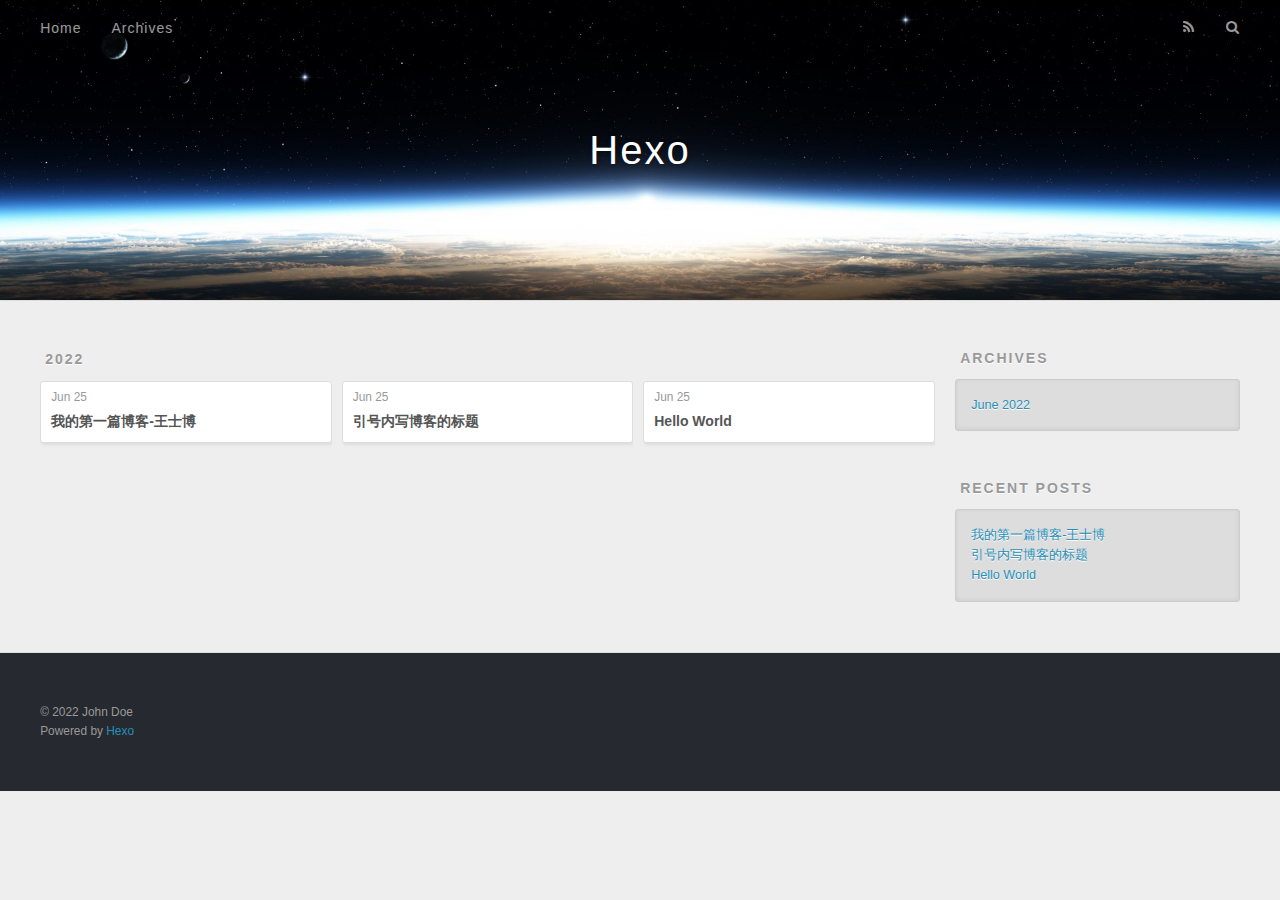
==== archives/index.html @ 35ec719d "Site updated: 2022-06-25 17:04:46" ====
<!DOCTYPE html>
<html>
<head>
  <meta charset="utf-8">
  

  
  <title>Archives | Hexo</title>
  <meta name="viewport" content="width=device-width, initial-scale=1, maximum-scale=1">
  <meta property="og:type" content="website">
<meta property="og:title" content="Hexo">
<meta property="og:url" content="http://example.com/archives/index.html">
<meta property="og:site_name" content="Hexo">
<meta property="og:locale" content="en_US">
<meta property="article:author" content="John Doe">
<meta name="twitter:card" content="summary">
  
    <link rel="alternate" href="/atom.xml" title="Hexo" type="application/atom+xml">
  
  
    <link rel="icon" href="/favicon.png">
  
  
    <link href="//fonts.googleapis.com/css?family=Source+Code+Pro" rel="stylesheet" type="text/css">
  
  
<link rel="stylesheet" href="/css/style.css">

<meta name="generator" content="Hexo 5.4.2"></head>

<body>
  <div id="container">
    <div id="wrap">
      <header id="header">
  <div id="banner"></div>
  <div id="header-outer" class="outer">
    <div id="header-title" class="inner">
      <h1 id="logo-wrap">
        <a href="/" id="logo">Hexo</a>
      </h1>
      
    </div>
    <div id="header-inner" class="inner">
      <nav id="main-nav">
        <a id="main-nav-toggle" class="nav-icon"></a>
        
          <a class="main-nav-link" href="/">Home</a>
        
          <a class="main-nav-link" href="/archives">Archives</a>
        
      </nav>
      <nav id="sub-nav">
        
          <a id="nav-rss-link" class="nav-icon" href="/atom.xml" title="RSS Feed"></a>
        
        <a id="nav-search-btn" class="nav-icon" title="Search"></a>
      </nav>
      <div id="search-form-wrap">
        <form action="//google.com/search" method="get" accept-charset="UTF-8" class="search-form"><input type="search" name="q" class="search-form-input" placeholder="Search"><button type="submit" class="search-form-submit">&#xF002;</button><input type="hidden" name="sitesearch" value="http://example.com"></form>
      </div>
    </div>
  </div>
</header>
      <div class="outer">
        <section id="main">
  
  
    
    
      
      
      <section class="archives-wrap">
        <div class="archive-year-wrap">
          <a href="/archives/2022" class="archive-year">2022</a>
        </div>
        <div class="archives">
    
    <article class="archive-article archive-type-post">
  <div class="archive-article-inner">
    <header class="archive-article-header">
      <a href="/2022/06/25/%E6%88%91%E7%9A%84%E7%AC%AC%E4%B8%80%E7%AF%87%E5%8D%9A%E5%AE%A2-%E7%8E%8B%E5%A3%AB%E5%8D%9A/" class="archive-article-date">
  <time datetime="2022-06-25T08:16:21.000Z" itemprop="datePublished">Jun 25</time>
</a>
      
  
    <h1 itemprop="name">
      <a class="archive-article-title" href="/2022/06/25/%E6%88%91%E7%9A%84%E7%AC%AC%E4%B8%80%E7%AF%87%E5%8D%9A%E5%AE%A2-%E7%8E%8B%E5%A3%AB%E5%8D%9A/">我的第一篇博客-王士博</a>
    </h1>
  

    </header>
  </div>
</article>
  
    
    
    <article class="archive-article archive-type-我的第一篇博客">
  <div class="archive-article-inner">
    <header class="archive-article-header">
      <a href="/2022/06/25/%E5%BC%95%E5%8F%B7%E5%86%85%E5%86%99%E5%8D%9A%E5%AE%A2%E7%9A%84%E6%A0%87%E9%A2%98/" class="archive-article-date">
  <time datetime="2022-06-25T08:13:11.000Z" itemprop="datePublished">Jun 25</time>
</a>
      
  
    <h1 itemprop="name">
      <a class="archive-article-title" href="/2022/06/25/%E5%BC%95%E5%8F%B7%E5%86%85%E5%86%99%E5%8D%9A%E5%AE%A2%E7%9A%84%E6%A0%87%E9%A2%98/">引号内写博客的标题</a>
    </h1>
  

    </header>
  </div>
</article>
  
    
    
    <article class="archive-article archive-type-post">
  <div class="archive-article-inner">
    <header class="archive-article-header">
      <a href="/2022/06/25/hello-world/" class="archive-article-date">
  <time datetime="2022-06-25T08:08:50.116Z" itemprop="datePublished">Jun 25</time>
</a>
      
  
    <h1 itemprop="name">
      <a class="archive-article-title" href="/2022/06/25/hello-world/">Hello World</a>
    </h1>
  

    </header>
  </div>
</article>
  
  
    </div></section>
  


</section>
        
          <aside id="sidebar">
  
    

  
    

  
    
  
    
  <div class="widget-wrap">
    <h3 class="widget-title">Archives</h3>
    <div class="widget">
      <ul class="archive-list"><li class="archive-list-item"><a class="archive-list-link" href="/archives/2022/06/">June 2022</a></li></ul>
    </div>
  </div>


  
    
  <div class="widget-wrap">
    <h3 class="widget-title">Recent Posts</h3>
    <div class="widget">
      <ul>
        
          <li>
            <a href="/2022/06/25/%E6%88%91%E7%9A%84%E7%AC%AC%E4%B8%80%E7%AF%87%E5%8D%9A%E5%AE%A2-%E7%8E%8B%E5%A3%AB%E5%8D%9A/">我的第一篇博客-王士博</a>
          </li>
        
          <li>
            <a href="/2022/06/25/%E5%BC%95%E5%8F%B7%E5%86%85%E5%86%99%E5%8D%9A%E5%AE%A2%E7%9A%84%E6%A0%87%E9%A2%98/">引号内写博客的标题</a>
          </li>
        
          <li>
            <a href="/2022/06/25/hello-world/">Hello World</a>
          </li>
        
      </ul>
    </div>
  </div>

  
</aside>
        
      </div>
      <footer id="footer">
  
  <div class="outer">
    <div id="footer-info" class="inner">
      &copy; 2022 John Doe<br>
      Powered by <a href="http://hexo.io/" target="_blank">Hexo</a>
    </div>
  </div>
</footer>
    </div>
    <nav id="mobile-nav">
  
    <a href="/" class="mobile-nav-link">Home</a>
  
    <a href="/archives" class="mobile-nav-link">Archives</a>
  
</nav>
    

<script src="//ajax.googleapis.com/ajax/libs/jquery/2.0.3/jquery.min.js"></script>


  
<link rel="stylesheet" href="/fancybox/jquery.fancybox.css">

  
<script src="/fancybox/jquery.fancybox.pack.js"></script>




<script src="/js/script.js"></script>




  </div>
</body>
</html>
---- css/style.css ----
body {
  width: 100%;
}
body:before,
body:after {
  content: "";
  display: table;
}
body:after {
  clear: both;
}
html,
body,
div,
span,
applet,
object,
iframe,
h1,
h2,
h3,
h4,
h5,
h6,
p,
blockquote,
pre,
a,
abbr,
acronym,
address,
big,
cite,
code,
del,
dfn,
em,
img,
ins,
kbd,
q,
s,
samp,
small,
strike,
strong,
sub,
sup,
tt,
var,
dl,
dt,
dd,
ol,
ul,
li,
fieldset,
form,
label,
legend,
table,
caption,
tbody,
tfoot,
thead,
tr,
th,
td {
  margin: 0;
  padding: 0;
  border: 0;
  outline: 0;
  font-weight: inherit;
  font-style: inherit;
  font-family: inherit;
  font-size: 100%;
  vertical-align: baseline;
}
body {
  line-height: 1;
  color: #000;
  background: #fff;
}
ol,
ul {
  list-style: none;
}
table {
  border-collapse: separate;
  border-spacing: 0;
  vertical-align: middle;
}
caption,
th,
td {
  text-align: left;
  font-weight: normal;
  vertical-align: middle;
}
a img {
  border: none;
}
input,
button {
  margin: 0;
  padding: 0;
}
input::-moz-focus-inner,
button::-moz-focus-inner {
  border: 0;
  padding: 0;
}
@font-face {
  font-family: FontAwesome;
  font-style: normal;
  font-weight: normal;
  src: url("fonts/fontawesome-webfont.eot?v=#4.0.3");
  src: url("fonts/fontawesome-webfont.eot?#iefix&v=#4.0.3") format("embedded-opentype"), url("fonts/fontawesome-webfont.woff?v=#4.0.3") format("woff"), url("fonts/fontawesome-webfont.ttf?v=#4.0.3") format("truetype"), url("fonts/fontawesome-webfont.svg#fontawesomeregular?v=#4.0.3") format("svg");
}
html,
body,
#container {
  height: 100%;
}
body {
  background: #eee;
  font: 14px -apple-system, BlinkMacSystemFont, "Segoe UI", "Roboto", "Oxygen", "Ubuntu", "Cantarell", "Fira Sans", "Droid Sans", "Helvetica Neue", sans-serif;
  -webkit-text-size-adjust: 100%;
}
.outer {
  max-width: 1220px;
  margin: 0 auto;
  padding: 0 20px;
}
.outer:before,
.outer:after {
  content: "";
  display: table;
}
.outer:after {
  clear: both;
}
.inner {
  display: inline;
  float: left;
  width: 98.33333333333333%;
  margin: 0 0.833333333333333%;
}
.left,
.alignleft {
  float: left;
}
.right,
.alignright {
  float: right;
}
.clear {
  clear: both;
}
#container {
  position: relative;
}
.mobile-nav-on {
  overflow: hidden;
}
#wrap {
  height: 100%;
  width: 100%;
  position: absolute;
  top: 0;
  left: 0;
  -webkit-transition: 0.2s ease-out;
  -moz-transition: 0.2s ease-out;
  -ms-transition: 0.2s ease-out;
  transition: 0.2s ease-out;
  z-index: 1;
  background: #eee;
}
.mobile-nav-on #wrap {
  left: 280px;
}
@media screen and (min-width: 768px) {
  #main {
    display: inline;
    float: left;
    width: 73.33333333333333%;
    margin: 0 0.833333333333333%;
  }
}
.article-date,
.article-category-link,
.archive-year,
.widget-title {
  text-decoration: none;
  text-transform: uppercase;
  letter-spacing: 2px;
  color: #999;
  margin-bottom: 1em;
  margin-left: 5px;
  line-height: 1em;
  text-shadow: 0 1px #fff;
  font-weight: bold;
}
.article-inner,
.archive-article-inner {
  background: #fff;
  -webkit-box-shadow: 1px 2px 3px #ddd;
  box-shadow: 1px 2px 3px #ddd;
  border: 1px solid #ddd;
  border-radius: 3px;
}
.article-entry h1,
.widget h1 {
  font-size: 2em;
}
.article-entry h2,
.widget h2 {
  font-size: 1.5em;
}
.article-entry h3,
.widget h3 {
  font-size: 1.3em;
}
.article-entry h4,
.widget h4 {
  font-size: 1.2em;
}
.article-entry h5,
.widget h5 {
  font-size: 1em;
}
.article-entry h6,
.widget h6 {
  font-size: 1em;
  color: #999;
}
.article-entry hr,
.widget hr {
  border: 1px dashed #ddd;
}
.article-entry strong,
.widget strong {
  font-weight: bold;
}
.article-entry em,
.widget em,
.article-entry cite,
.widget cite {
  font-style: italic;
}
.article-entry sup,
.widget sup,
.article-entry sub,
.widget sub {
  font-size: 0.75em;
  line-height: 0;
  position: relative;
  vertical-align: baseline;
}
.article-entry sup,
.widget sup {
  top: -0.5em;
}
.article-entry sub,
.widget sub {
  bottom: -0.2em;
}
.article-entry small,
.widget small {
  font-size: 0.85em;
}
.article-entry acronym,
.widget acronym,
.article-entry abbr,
.widget abbr {
  border-bottom: 1px dotted;
}
.article-entry ul,
.widget ul,
.article-entry ol,
.widget ol,
.article-entry dl,
.widget dl {
  margin: 0 20px;
  line-height: 1.6em;
}
.article-entry ul ul,
.widget ul ul,
.article-entry ol ul,
.widget ol ul,
.article-entry ul ol,
.widget ul ol,
.article-entry ol ol,
.widget ol ol {
  margin-top: 0;
  margin-bottom: 0;
}
.article-entry ul,
.widget ul {
  list-style: disc;
}
.article-entry ol,
.widget ol {
  list-style: decimal;
}
.article-entry dt,
.widget dt {
  font-weight: bold;
}
#header {
  height: 300px;
  position: relative;
  border-bottom: 1px solid #ddd;
}
#header:before,
#header:after {
  content: "";
  position: absolute;
  left: 0;
  right: 0;
  height: 40px;
}
#header:before {
  top: 0;
  background: -webkit-linear-gradient(rgba(0,0,0,0.2), transparent);
  background: -moz-linear-gradient(rgba(0,0,0,0.2), transparent);
  background: -ms-linear-gradient(rgba(0,0,0,0.2), transparent);
  background: linear-gradient(rgba(0,0,0,0.2), transparent);
}
#header:after {
  bottom: 0;
  background: -webkit-linear-gradient(transparent, rgba(0,0,0,0.2));
  background: -moz-linear-gradient(transparent, rgba(0,0,0,0.2));
  background: -ms-linear-gradient(transparent, rgba(0,0,0,0.2));
  background: linear-gradient(transparent, rgba(0,0,0,0.2));
}
#header-outer {
  height: 100%;
  position: relative;
}
#header-inner {
  position: relative;
  overflow: hidden;
}
#banner {
  position: absolute;
  top: 0;
  left: 0;
  width: 100%;
  height: 100%;
  background: url("images/banner.jpg") center #000;
  background-size: cover;
  z-index: -1;
}
#header-title {
  text-align: center;
  height: 40px;
  position: absolute;
  top: 50%;
  left: 0;
  margin-top: -20px;
}
#logo,
#subtitle {
  text-decoration: none;
  color: #fff;
  font-weight: 300;
  text-shadow: 0 1px 4px rgba(0,0,0,0.3);
}
#logo {
  font-size: 40px;
  line-height: 40px;
  letter-spacing: 2px;
}
#subtitle {
  font-size: 16px;
  line-height: 16px;
  letter-spacing: 1px;
}
#subtitle-wrap {
  margin-top: 16px;
}
#main-nav {
  float: left;
  margin-left: -15px;
}
.nav-icon,
.main-nav-link {
  float: left;
  color: #fff;
  opacity: 0.6;
  text-decoration: none;
  text-shadow: 0 1px rgba(0,0,0,0.2);
  -webkit-transition: opacity 0.2s;
  -moz-transition: opacity 0.2s;
  -ms-transition: opacity 0.2s;
  transition: opacity 0.2s;
  display: block;
  padding: 20px 15px;
}
.nav-icon:hover,
.main-nav-link:hover {
  opacity: 1;
}
.nav-icon {
  font-family: FontAwesome;
  text-align: center;
  font-size: 14px;
  width: 14px;
  height: 14px;
  padding: 20px 15px;
  position: relative;
  cursor: pointer;
}
.main-nav-link {
  font-weight: 300;
  letter-spacing: 1px;
}
@media screen and (max-width: 479px) {
  .main-nav-link {
    display: none;
  }
}
#main-nav-toggle {
  display: none;
}
#main-nav-toggle:before {
  content: "\f0c9";
}
@media screen and (max-width: 479px) {
  #main-nav-toggle {
    display: block;
  }
}
#sub-nav {
  float: right;
  margin-right: -15px;
}
#nav-rss-link:before {
  content: "\f09e";
}
#nav-search-btn:before {
  content: "\f002";
}
#search-form-wrap {
  position: absolute;
  top: 15px;
  width: 150px;
  height: 30px;
  right: -150px;
  opacity: 0;
  -webkit-transition: 0.2s ease-out;
  -moz-transition: 0.2s ease-out;
  -ms-transition: 0.2s ease-out;
  transition: 0.2s ease-out;
}
#search-form-wrap.on {
  opacity: 1;
  right: 0;
}
@media screen and (max-width: 479px) {
  #search-form-wrap {
    width: 100%;
    right: -100%;
  }
}
.search-form {
  position: absolute;
  top: 0;
  left: 0;
  right: 0;
  background: #fff;
  padding: 5px 15px;
  border-radius: 15px;
  -webkit-box-shadow: 0 0 10px rgba(0,0,0,0.3);
  box-shadow: 0 0 10px rgba(0,0,0,0.3);
}
.search-form-input {
  border: none;
  background: none;
  color: #555;
  width: 100%;
  font: 13px -apple-system, BlinkMacSystemFont, "Segoe UI", "Roboto", "Oxygen", "Ubuntu", "Cantarell", "Fira Sans", "Droid Sans", "Helvetica Neue", sans-serif;
  outline: none;
}
.search-form-input::-webkit-search-results-decoration,
.search-form-input::-webkit-search-cancel-button {
  -webkit-appearance: none;
}
.search-form-submit {
  position: absolute;
  top: 50%;
  right: 10px;
  margin-top: -7px;
  font: 13px FontAwesome;
  border: none;
  background: none;
  color: #bbb;
  cursor: pointer;
}
.search-form-submit:hover,
.search-form-submit:focus {
  color: #777;
}
.article {
  margin: 50px 0;
}
.article-inner {
  overflow: hidden;
}
.article-meta:before,
.article-meta:after {
  content: "";
  display: table;
}
.article-meta:after {
  clear: both;
}
.article-date {
  float: left;
}
.article-category {
  float: left;
  line-height: 1em;
  color: #ccc;
  text-shadow: 0 1px #fff;
  margin-left: 8px;
}
.article-category:before {
  content: "\2022";
}
.article-category-link {
  margin: 0 12px 1em;
}
.article-header {
  padding: 20px 20px 0;
}
.article-title {
  text-decoration: none;
  font-size: 2em;
  font-weight: bold;
  color: #555;
  line-height: 1.1em;
  -webkit-transition: color 0.2s;
  -moz-transition: color 0.2s;
  -ms-transition: color 0.2s;
  transition: color 0.2s;
}
a.article-title:hover {
  color: #258fb8;
}
.article-entry {
  color: #555;
  padding: 0 20px;
}
.article-entry:before,
.article-entry:after {
  content: "";
  display: table;
}
.article-entry:after {
  clear: both;
}
.article-entry p,
.article-entry table {
  line-height: 1.6em;
  margin: 1.6em 0;
}
.article-entry h1,
.article-entry h2,
.article-entry h3,
.article-entry h4,
.article-entry h5,
.article-entry h6 {
  font-weight: bold;
}
.article-entry h1,
.article-entry h2,
.article-entry h3,
.article-entry h4,
.article-entry h5,
.article-entry h6 {
  line-height: 1.1em;
  margin: 1.1em 0;
}
.article-entry a {
  color: #258fb8;
  text-decoration: none;
}
.article-entry a:hover {
  text-decoration: underline;
}
.article-entry ul,
.article-entry ol,
.article-entry dl {
  margin-top: 1.6em;
  margin-bottom: 1.6em;
}
.article-entry img,
.article-entry video {
  max-width: 100%;
  height: auto;
  display: block;
  margin: auto;
}
.article-entry iframe {
  border: none;
}
.article-entry table {
  width: 100%;
  border-collapse: collapse;
  border-spacing: 0;
}
.article-entry th {
  font-weight: bold;
  border-bottom: 3px solid #ddd;
  padding-bottom: 0.5em;
}
.article-entry td {
  border-bottom: 1px solid #ddd;
  padding: 10px 0;
}
.article-entry blockquote {
  font-family: Georgia, "Times New Roman", serif;
  font-size: 1.4em;
  margin: 1.6em 20px;
  text-align: center;
}
.article-entry blockquote footer {
  font-size: 14px;
  margin: 1.6em 0;
  font-family: -apple-system, BlinkMacSystemFont, "Segoe UI", "Roboto", "Oxygen", "Ubuntu", "Cantarell", "Fira Sans", "Droid Sans", "Helvetica Neue", sans-serif;
}
.article-entry blockquote footer cite:before {
  content: "—";
  padding: 0 0.5em;
}
.article-entry .pullquote {
  text-align: left;
  width: 45%;
  margin: 0;
}
.article-entry .pullquote.left {
  margin-left: 0.5em;
  margin-right: 1em;
}
.article-entry .pullquote.right {
  margin-right: 0.5em;
  margin-left: 1em;
}
.article-entry .caption {
  color: #999;
  display: block;
  font-size: 0.9em;
  margin-top: 0.5em;
  position: relative;
  text-align: center;
}
.article-entry .video-container {
  position: relative;
  padding-top: 56.25%;
  height: 0;
  overflow: hidden;
}
.article-entry .video-container iframe,
.article-entry .video-container object,
.article-entry .video-container embed {
  position: absolute;
  top: 0;
  left: 0;
  width: 100%;
  height: 100%;
  margin-top: 0;
}
.article-more-link a {
  display: inline-block;
  line-height: 1em;
  padding: 6px 15px;
  border-radius: 15px;
  background: #eee;
  color: #999;
  text-shadow: 0 1px #fff;
  text-decoration: none;
}
.article-more-link a:hover {
  background: #258fb8;
  color: #fff;
  text-decoration: none;
  text-shadow: 0 1px #1e7293;
}
.article-footer {
  font-size: 0.85em;
  line-height: 1.6em;
  border-top: 1px solid #ddd;
  padding-top: 1.6em;
  margin: 0 20px 20px;
}
.article-footer:before,
.article-footer:after {
  content: "";
  display: table;
}
.article-footer:after {
  clear: both;
}
.article-footer a {
  color: #999;
  text-decoration: none;
}
.article-footer a:hover {
  color: #555;
}
.article-tag-list-item {
  float: left;
  margin-right: 10px;
}
.article-tag-list-link:before {
  content: "#";
}
.article-comment-link {
  float: right;
}
.article-comment-link:before {
  content: "\f075";
  font-family: FontAwesome;
  padding-right: 8px;
}
.article-share-link {
  cursor: pointer;
  float: right;
  margin-left: 20px;
}
.article-share-link:before {
  content: "\f064";
  font-family: FontAwesome;
  padding-right: 6px;
}
#article-nav {
  position: relative;
}
#article-nav:before,
#article-nav:after {
  content: "";
  display: table;
}
#article-nav:after {
  clear: both;
}
@media screen and (min-width: 768px) {
  #article-nav {
    margin: 50px 0;
  }
  #article-nav:before {
    width: 8px;
    height: 8px;
    position: absolute;
    top: 50%;
    left: 50%;
    margin-top: -4px;
    margin-left: -4px;
    content: "";
    border-radius: 50%;
    background: #ddd;
    -webkit-box-shadow: 0 1px 2px #fff;
    box-shadow: 0 1px 2px #fff;
  }
}
.article-nav-link-wrap {
  text-decoration: none;
  text-shadow: 0 1px #fff;
  color: #999;
  -webkit-box-sizing: border-box;
  -moz-box-sizing: border-box;
  box-sizing: border-box;
  margin-top: 50px;
  text-align: center;
  display: block;
}
.article-nav-link-wrap:hover {
  color: #555;
}
@media screen and (min-width: 768px) {
  .article-nav-link-wrap {
    width: 50%;
    margin-top: 0;
  }
}
@media screen and (min-width: 768px) {
  #article-nav-newer {
    float: left;
    text-align: right;
    padding-right: 20px;
  }
}
@media screen and (min-width: 768px) {
  #article-nav-older {
    float: right;
    text-align: left;
    padding-left: 20px;
  }
}
.article-nav-caption {
  text-transform: uppercase;
  letter-spacing: 2px;
  color: #ddd;
  line-height: 1em;
  font-weight: bold;
}
#article-nav-newer .article-nav-caption {
  margin-right: -2px;
}
.article-nav-title {
  font-size: 0.85em;
  line-height: 1.6em;
  margin-top: 0.5em;
}
.article-share-box {
  position: absolute;
  display: none;
  background: #fff;
  -webkit-box-shadow: 1px 2px 10px rgba(0,0,0,0.2);
  box-shadow: 1px 2px 10px rgba(0,0,0,0.2);
  border-radius: 3px;
  margin-left: -145px;
  overflow: hidden;
  z-index: 1;
}
.article-share-box.on {
  display: block;
}
.article-share-input {
  width: 100%;
  background: none;
  -webkit-box-sizing: border-box;
  -moz-box-sizing: border-box;
  box-sizing: border-box;
  font: 14px -apple-system, BlinkMacSystemFont, "Segoe UI", "Roboto", "Oxygen", "Ubuntu", "Cantarell", "Fira Sans", "Droid Sans", "Helvetica Neue", sans-serif;
  padding: 0 15px;
  color: #555;
  outline: none;
  border: 1px solid #ddd;
  border-radius: 3px 3px 0 0;
  height: 36px;
  line-height: 36px;
}
.article-share-links {
  background: #eee;
}
.article-share-links:before,
.article-share-links:after {
  content: "";
  display: table;
}
.article-share-links:after {
  clear: both;
}
.article-share-twitter,
.article-share-facebook,
.article-share-pinterest,
.article-share-google {
  width: 50px;
  height: 36px;
  display: block;
  float: left;
  position: relative;
  color: #999;
  text-shadow: 0 1px #fff;
}
.article-share-twitter:before,
.article-share-facebook:before,
.article-share-pinterest:before,
.article-share-google:before {
  font-size: 20px;
  font-family: FontAwesome;
  width: 20px;
  height: 20px;
  position: absolute;
  top: 50%;
  left: 50%;
  margin-top: -10px;
  margin-left: -10px;
  text-align: center;
}
.article-share-twitter:hover,
.article-share-facebook:hover,
.article-share-pinterest:hover,
.article-share-google:hover {
  color: #fff;
}
.article-share-twitter:before {
  content: "\f099";
}
.article-share-twitter:hover {
  background: #00aced;
  text-shadow: 0 1px #008abe;
}
.article-share-facebook:before {
  content: "\f09a";
}
.article-share-facebook:hover {
  background: #3b5998;
  text-shadow: 0 1px #2f477a;
}
.article-share-pinterest:before {
  content: "\f0d2";
}
.article-share-pinterest:hover {
  background: #cb2027;
  text-shadow: 0 1px #a21a1f;
}
.article-share-google:before {
  content: "\f0d5";
}
.article-share-google:hover {
  background: #dd4b39;
  text-shadow: 0 1px #be3221;
}
.article-gallery {
  background: #000;
  position: relative;
}
.article-gallery-photos {
  position: relative;
  overflow: hidden;
}
.article-gallery-img {
  display: none;
  max-width: 100%;
}
.article-gallery-img:first-child {
  display: block;
}
.article-gallery-img.loaded {
  position: absolute;
  display: block;
}
.article-gallery-img img {
  display: block;
  max-width: 100%;
  margin: 0 auto;
}
#comments {
  background: #fff;
  -webkit-box-shadow: 1px 2px 3px #ddd;
  box-shadow: 1px 2px 3px #ddd;
  padding: 20px;
  border: 1px solid #ddd;
  border-radius: 3px;
  margin: 50px 0;
}
#comments a {
  color: #258fb8;
}
.archives-wrap {
  margin: 50px 0;
}
.archives:before,
.archives:after {
  content: "";
  display: table;
}
.archives:after {
  clear: both;
}
.archive-year-wrap {
  margin-bottom: 1em;
}
.archives {
  -webkit-column-gap: 10px;
  -moz-column-gap: 10px;
  column-gap: 10px;
}
@media screen and (min-width: 480px) and (max-width: 767px) {
  .archives {
    -webkit-column-count: 2;
    -moz-column-count: 2;
    column-count: 2;
  }
}
@media screen and (min-width: 768px) {
  .archives {
    -webkit-column-count: 3;
    -moz-column-count: 3;
    column-count: 3;
  }
}
.archive-article {
  -webkit-column-break-inside: avoid;
  page-break-inside: avoid;
  overflow: hidden;
  break-inside: avoid-column;
}
.archive-article-inner {
  padding: 10px;
  margin-bottom: 15px;
}
.archive-article-title {
  text-decoration: none;
  font-weight: bold;
  color: #555;
  -webkit-transition: color 0.2s;
  -moz-transition: color 0.2s;
  -ms-transition: color 0.2s;
  transition: color 0.2s;
  line-height: 1.6em;
}
.archive-article-title:hover {
  color: #258fb8;
}
.archive-article-footer {
  margin-top: 1em;
}
.archive-article-date {
  color: #999;
  text-decoration: none;
  font-size: 0.85em;
  line-height: 1em;
  margin-bottom: 0.5em;
  display: block;
}
#page-nav {
  margin: 50px auto;
  background: #fff;
  -webkit-box-shadow: 1px 2px 3px #ddd;
  box-shadow: 1px 2px 3px #ddd;
  border: 1px solid #ddd;
  border-radius: 3px;
  text-align: center;
  color: #999;
  overflow: hidden;
}
#page-nav:before,
#page-nav:after {
  content: "";
  display: table;
}
#page-nav:after {
  clear: both;
}
#page-nav a,
#page-nav span {
  padding: 10px 20px;
  line-height: 1;
  height: 2ex;
}
#page-nav a {
  color: #999;
  text-decoration: none;
}
#page-nav a:hover {
  background: #999;
  color: #fff;
}
#page-nav .prev {
  float: left;
}
#page-nav .next {
  float: right;
}
#page-nav .page-number {
  display: inline-block;
}
@media screen and (max-width: 479px) {
  #page-nav .page-number {
    display: none;
  }
}
#page-nav .current {
  color: #555;
  font-weight: bold;
}
#page-nav .space {
  color: #ddd;
}
#footer {
  background: #262a30;
  padding: 50px 0;
  border-top: 1px solid #ddd;
  color: #999;
}
#footer a {
  color: #258fb8;
  text-decoration: none;
}
#footer a:hover {
  text-decoration: underline;
}
#footer-info {
  line-height: 1.6em;
  font-size: 0.85em;
}
.article-entry pre,
.article-entry .highlight {
  background: #2d2d2d;
  margin: 0 -20px;
  padding: 15px 20px;
  border-style: solid;
  border-color: #ddd;
  border-width: 1px 0;
  overflow: auto;
  color: #ccc;
  line-height: 22.400000000000002px;
}
.article-entry .highlight .gutter pre,
.article-entry .gist .gist-file .gist-data .line-numbers {
  color: #666;
  font-size: 0.85em;
}
.article-entry pre,
.article-entry code {
  font-family: "Source Code Pro", Consolas, Monaco, Menlo, Consolas, monospace;
}
.article-entry code {
  background: #eee;
  text-shadow: 0 1px #fff;
  padding: 0 0.3em;
}
.article-entry pre code {
  background: none;
  text-shadow: none;
  padding: 0;
}
.article-entry .highlight pre {
  border: none;
  margin: 0;
  padding: 0;
}
.article-entry .highlight table {
  margin: 0;
  width: auto;
}
.article-entry .highlight td {
  border: none;
  padding: 0;
}
.article-entry .highlight figcaption {
  font-size: 0.85em;
  color: #999;
  line-height: 1em;
  margin-bottom: 1em;
}
.article-entry .highlight figcaption:before,
.article-entry .highlight figcaption:after {
  content: "";
  display: table;
}
.article-entry .highlight figcaption:after {
  clear: both;
}
.article-entry .highlight figcaption a {
  float: right;
}
.article-entry .highlight .gutter pre {
  text-align: right;
  padding-right: 20px;
}
.article-entry .highlight .line {
  height: 22.400000000000002px;
}
.article-entry .highlight .line.marked {
  background: #515151;
}
.article-entry .gist {
  margin: 0 -20px;
  border-style: solid;
  border-color: #ddd;
  border-width: 1px 0;
  background: #2d2d2d;
  padding: 15px 20px 15px 0;
}
.article-entry .gist .gist-file {
  border: none;
  font-family: "Source Code Pro", Consolas, Monaco, Menlo, Consolas, monospace;
  margin: 0;
}
.article-entry .gist .gist-file .gist-data {
  background: none;
  border: none;
}
.article-entry .gist .gist-file .gist-data .line-numbers {
  background: none;
  border: none;
  padding: 0 20px 0 0;
}
.article-entry .gist .gist-file .gist-data .line-data {
  padding: 0 !important;
}
.article-entry .gist .gist-file .highlight {
  margin: 0;
  padding: 0;
  border: none;
}
.article-entry .gist .gist-file .gist-meta {
  background: #2d2d2d;
  color: #999;
  font: 0.85em -apple-system, BlinkMacSystemFont, "Segoe UI", "Roboto", "Oxygen", "Ubuntu", "Cantarell", "Fira Sans", "Droid Sans", "Helvetica Neue", sans-serif;
  text-shadow: 0 0;
  padding: 0;
  margin-top: 1em;
  margin-left: 20px;
}
.article-entry .gist .gist-file .gist-meta a {
  color: #258fb8;
  font-weight: normal;
}
.article-entry .gist .gist-file .gist-meta a:hover {
  text-decoration: underline;
}
pre .comment,
pre .title {
  color: #999;
}
pre .variable,
pre .attribute,
pre .tag,
pre .regexp,
pre .ruby .constant,
pre .xml .tag .title,
pre .xml .pi,
pre .xml .doctype,
pre .html .doctype,
pre .css .id,
pre .css .class,
pre .css .pseudo {
  color: #f2777a;
}
pre .number,
pre .preprocessor,
pre .built_in,
pre .literal,
pre .params,
pre .constant {
  color: #f99157;
}
pre .class,
pre .ruby .class .title,
pre .css .rules .attribute {
  color: #9c9;
}
pre .string,
pre .value,
pre .inheritance,
pre .header,
pre .ruby .symbol,
pre .xml .cdata {
  color: #9c9;
}
pre .css .hexcolor {
  color: #6cc;
}
pre .function,
pre .python .decorator,
pre .python .title,
pre .ruby .function .title,
pre .ruby .title .keyword,
pre .perl .sub,
pre .javascript .title,
pre .coffeescript .title {
  color: #69c;
}
pre .keyword,
pre .javascript .function {
  color: #c9c;
}
@media screen and (max-width: 479px) {
  #mobile-nav {
    position: absolute;
    top: 0;
    left: 0;
    width: 280px;
    height: 100%;
    background: #191919;
    border-right: 1px solid #fff;
  }
}
@media screen and (max-width: 479px) {
  .mobile-nav-link {
    display: block;
    color: #999;
    text-decoration: none;
    padding: 15px 20px;
    font-weight: bold;
  }
  .mobile-nav-link:hover {
    color: #fff;
  }
}
@media screen and (min-width: 768px) {
  #sidebar {
    display: inline;
    float: left;
    width: 23.333333333333332%;
    margin: 0 0.833333333333333%;
  }
}
.widget-wrap {
  margin: 50px 0;
}
.widget {
  color: #777;
  text-shadow: 0 1px #fff;
  background: #ddd;
  -webkit-box-shadow: 0 -1px 4px #ccc inset;
  box-shadow: 0 -1px 4px #ccc inset;
  border: 1px solid #ccc;
  padding: 15px;
  border-radius: 3px;
}
.widget a {
  color: #258fb8;
  text-decoration: none;
}
.widget a:hover {
  text-decoration: underline;
}
.widget ul ul,
.widget ol ul,
.widget dl ul,
.widget ul ol,
.widget ol ol,
.widget dl ol,
.widget ul dl,
.widget ol dl,
.widget dl dl {
  margin-left: 15px;
  list-style: disc;
}
.widget {
  line-height: 1.6em;
  word-wrap: break-word;
  font-size: 0.9em;
}
.widget ul,
.widget ol {
  list-style: none;
  margin: 0;
}
.widget ul ul,
.widget ol ul,
.widget ul ol,
.widget ol ol {
  margin: 0 20px;
}
.widget ul ul,
.widget ol ul {
  list-style: disc;
}
.widget ul ol,
.widget ol ol {
  list-style: decimal;
}
.category-list-count,
.tag-list-count,
.archive-list-count {
  padding-left: 5px;
  color: #999;
  font-size: 0.85em;
}
.category-list-count:before,
.tag-list-count:before,
.archive-list-count:before {
  content: "(";
}
.category-list-count:after,
.tag-list-count:after,
.archive-list-count:after {
  content: ")";
}
.tagcloud a {
  margin-right: 5px;
  display: inline-block;
}
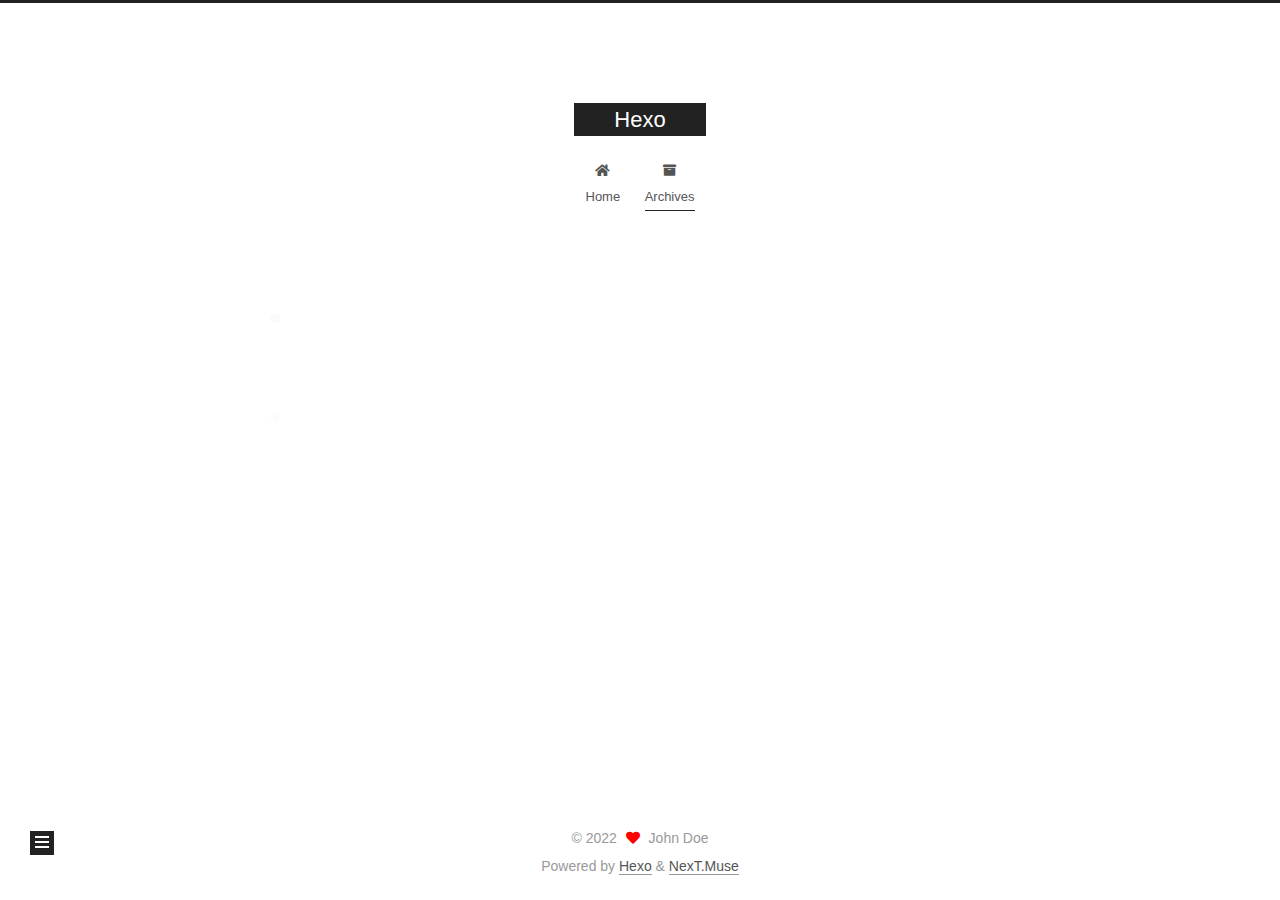
==== commit 62ae3512: "Site updated: 2022-07-09 21:51:47" ====
--- a/archives/index.html
+++ b/archives/index.html
@@ -1,12 +1,25 @@
 <!DOCTYPE html>
-<html>
+<html lang="en">
 <head>
-  <meta charset="utf-8">
-  
-
-  
-  <title>Archives | Hexo</title>
-  <meta name="viewport" content="width=device-width, initial-scale=1, maximum-scale=1">
+  <meta charset="UTF-8">
+<meta name="viewport" content="width=device-width, initial-scale=1, maximum-scale=2">
+<meta name="theme-color" content="#222">
+<meta name="generator" content="Hexo 5.4.2">
+  <link rel="apple-touch-icon" sizes="180x180" href="/images/apple-touch-icon-next.png">
+  <link rel="icon" type="image/png" sizes="32x32" href="/images/favicon-32x32-next.png">
+  <link rel="icon" type="image/png" sizes="16x16" href="/images/favicon-16x16-next.png">
+  <link rel="mask-icon" href="/images/logo.svg" color="#222">
+
+<link rel="stylesheet" href="/css/main.css">
+
+
+<link rel="stylesheet" href="/lib/font-awesome/css/all.min.css">
+
+<script id="hexo-configurations">
+    var NexT = window.NexT || {};
+    var CONFIG = {"hostname":"example.com","root":"/","scheme":"Muse","version":"7.8.0","exturl":false,"sidebar":{"position":"left","display":"post","padding":18,"offset":12,"onmobile":false},"copycode":{"enable":false,"show_result":false,"style":null},"back2top":{"enable":true,"sidebar":false,"scrollpercent":false},"bookmark":{"enable":false,"color":"#222","save":"auto"},"fancybox":false,"mediumzoom":false,"lazyload":false,"pangu":false,"comments":{"style":"tabs","active":null,"storage":true,"lazyload":false,"nav":null},"algolia":{"hits":{"per_page":10},"labels":{"input_placeholder":"Search for Posts","hits_empty":"We didn't find any results for the search: ${query}","hits_stats":"${hits} results found in ${time} ms"}},"localsearch":{"enable":false,"trigger":"auto","top_n_per_article":1,"unescape":false,"preload":false},"motion":{"enable":true,"async":false,"transition":{"post_block":"fadeIn","post_header":"slideDownIn","post_body":"slideDownIn","coll_header":"slideLeftIn","sidebar":"slideUpIn"}}};
+  </script>
+
   <meta property="og:type" content="website">
 <meta property="og:title" content="Hexo">
 <meta property="og:url" content="http://example.com/archives/index.html">
@@ -14,211 +27,354 @@
 <meta property="og:locale" content="en_US">
 <meta property="article:author" content="John Doe">
 <meta name="twitter:card" content="summary">
-  
-    <link rel="alternate" href="/atom.xml" title="Hexo" type="application/atom+xml">
-  
-  
-    <link rel="icon" href="/favicon.png">
-  
-  
-    <link href="//fonts.googleapis.com/css?family=Source+Code+Pro" rel="stylesheet" type="text/css">
-  
-  
-<link rel="stylesheet" href="/css/style.css">
-
-<meta name="generator" content="Hexo 5.4.2"></head>
-
-<body>
-  <div id="container">
-    <div id="wrap">
-      <header id="header">
-  <div id="banner"></div>
-  <div id="header-outer" class="outer">
-    <div id="header-title" class="inner">
-      <h1 id="logo-wrap">
-        <a href="/" id="logo">Hexo</a>
-      </h1>
+
+<link rel="canonical" href="http://example.com/archives/">
+
+
+<script id="page-configurations">
+  // https://hexo.io/docs/variables.html
+  CONFIG.page = {
+    sidebar: "",
+    isHome : false,
+    isPost : false,
+    lang   : 'en'
+  };
+</script>
+
+  <title>Archive | Hexo</title>
+  
+
+
+
+
+
+
+  <noscript>
+  <style>
+  .use-motion .brand,
+  .use-motion .menu-item,
+  .sidebar-inner,
+  .use-motion .post-block,
+  .use-motion .pagination,
+  .use-motion .comments,
+  .use-motion .post-header,
+  .use-motion .post-body,
+  .use-motion .collection-header { opacity: initial; }
+
+  .use-motion .site-title,
+  .use-motion .site-subtitle {
+    opacity: initial;
+    top: initial;
+  }
+
+  .use-motion .logo-line-before i { left: initial; }
+  .use-motion .logo-line-after i { right: initial; }
+  </style>
+</noscript>
+
+</head>
+
+<body itemscope itemtype="http://schema.org/WebPage">
+  <div class="container use-motion">
+    <div class="headband"></div>
+
+    <header class="header" itemscope itemtype="http://schema.org/WPHeader">
+      <div class="header-inner"><div class="site-brand-container">
+  <div class="site-nav-toggle">
+    <div class="toggle" aria-label="Toggle navigation bar">
+      <span class="toggle-line toggle-line-first"></span>
+      <span class="toggle-line toggle-line-middle"></span>
+      <span class="toggle-line toggle-line-last"></span>
+    </div>
+  </div>
+
+  <div class="site-meta">
+
+    <a href="/" class="brand" rel="start">
+      <span class="logo-line-before"><i></i></span>
+      <h1 class="site-title">Hexo</h1>
+      <span class="logo-line-after"><i></i></span>
+    </a>
+  </div>
+
+  <div class="site-nav-right">
+    <div class="toggle popup-trigger">
+    </div>
+  </div>
+</div>
+
+
+
+
+<nav class="site-nav">
+  <ul id="menu" class="main-menu menu">
+        <li class="menu-item menu-item-home">
+
+    <a href="/" rel="section"><i class="fa fa-home fa-fw"></i>Home</a>
+
+  </li>
+        <li class="menu-item menu-item-archives">
+
+    <a href="/archives/" rel="section"><i class="fa fa-archive fa-fw"></i>Archives</a>
+
+  </li>
+  </ul>
+</nav>
+
+
+
+
+</div>
+    </header>
+
+    
+  <div class="back-to-top">
+    <i class="fa fa-arrow-up"></i>
+    <span>0%</span>
+  </div>
+
+
+    <main class="main">
+      <div class="main-inner">
+        <div class="content-wrap">
+          
+
+          <div class="content archive">
+            
+
+  
+  
+  
+  <div class="post-block">
+    <div class="posts-collapse">
+      <div class="collection-title">
+        <span class="collection-header">Um..! 3 posts in total. Keep on posting.</span>
+      </div>
+
       
-    </div>
-    <div id="header-inner" class="inner">
-      <nav id="main-nav">
-        <a id="main-nav-toggle" class="nav-icon"></a>
+    <div class="collection-year">
+      <span class="collection-header">2022</span>
+    </div>
+
+  <article itemscope itemtype="http://schema.org/Article">
+    <header class="post-header">
+
+      <div class="post-meta">
+        <time itemprop="dateCreated"
+              datetime="2022-06-25T16:16:21+08:00"
+              content="2022-06-25">
+          06-25
+        </time>
+      </div>
+
+      <div class="post-title">
+          <a class="post-title-link" href="/2022/06/25/%E6%88%91%E7%9A%84%E7%AC%AC%E4%B8%80%E7%AF%87%E5%8D%9A%E5%AE%A2-%E7%8E%8B%E5%A3%AB%E5%8D%9A/" itemprop="url">
+            <span itemprop="name">我的第一篇博客-王士博</span>
+          </a>
+      </div>
+
+    </header>
+  </article>
+
+  <article itemscope itemtype="http://schema.org/Article">
+    <header class="post-header">
+
+      <div class="post-meta">
+        <time itemprop="dateCreated"
+              datetime="2022-06-25T16:13:11+08:00"
+              content="2022-06-25">
+          06-25
+        </time>
+      </div>
+
+      <div class="post-title">
+          <a class="post-title-link" href="/2022/06/25/%E5%BC%95%E5%8F%B7%E5%86%85%E5%86%99%E5%8D%9A%E5%AE%A2%E7%9A%84%E6%A0%87%E9%A2%98/" itemprop="url">
+            <span itemprop="name">引号内写博客的标题</span>
+          </a>
+      </div>
+
+    </header>
+  </article>
+
+  <article itemscope itemtype="http://schema.org/Article">
+    <header class="post-header">
+
+      <div class="post-meta">
+        <time itemprop="dateCreated"
+              datetime="2022-06-25T16:08:50+08:00"
+              content="2022-06-25">
+          06-25
+        </time>
+      </div>
+
+      <div class="post-title">
+          <a class="post-title-link" href="/2022/06/25/hello-world/" itemprop="url">
+            <span itemprop="name">Hello World</span>
+          </a>
+      </div>
+
+    </header>
+  </article>
+
+
+    </div>
+  </div>
+  
+  
+  
+
+  
+
+
+
+          </div>
+          
+
+<script>
+  window.addEventListener('tabs:register', () => {
+    let { activeClass } = CONFIG.comments;
+    if (CONFIG.comments.storage) {
+      activeClass = localStorage.getItem('comments_active') || activeClass;
+    }
+    if (activeClass) {
+      let activeTab = document.querySelector(`a[href="#comment-${activeClass}"]`);
+      if (activeTab) {
+        activeTab.click();
+      }
+    }
+  });
+  if (CONFIG.comments.storage) {
+    window.addEventListener('tabs:click', event => {
+      if (!event.target.matches('.tabs-comment .tab-content .tab-pane')) return;
+      let commentClass = event.target.classList[1];
+      localStorage.setItem('comments_active', commentClass);
+    });
+  }
+</script>
+
+        </div>
+          
+  
+  <div class="toggle sidebar-toggle">
+    <span class="toggle-line toggle-line-first"></span>
+    <span class="toggle-line toggle-line-middle"></span>
+    <span class="toggle-line toggle-line-last"></span>
+  </div>
+
+  <aside class="sidebar">
+    <div class="sidebar-inner">
+
+      <ul class="sidebar-nav motion-element">
+        <li class="sidebar-nav-toc">
+          Table of Contents
+        </li>
+        <li class="sidebar-nav-overview">
+          Overview
+        </li>
+      </ul>
+
+      <!--noindex-->
+      <div class="post-toc-wrap sidebar-panel">
+      </div>
+      <!--/noindex-->
+
+      <div class="site-overview-wrap sidebar-panel">
+        <div class="site-author motion-element" itemprop="author" itemscope itemtype="http://schema.org/Person">
+  <p class="site-author-name" itemprop="name">John Doe</p>
+  <div class="site-description" itemprop="description"></div>
+</div>
+<div class="site-state-wrap motion-element">
+  <nav class="site-state">
+      <div class="site-state-item site-state-posts">
+          <a href="/archives/">
         
-          <a class="main-nav-link" href="/">Home</a>
+          <span class="site-state-item-count">3</span>
+          <span class="site-state-item-name">posts</span>
+        </a>
+      </div>
+  </nav>
+</div>
+
+
+
+      </div>
+
+    </div>
+  </aside>
+  <div id="sidebar-dimmer"></div>
+
+
+      </div>
+    </main>
+
+    <footer class="footer">
+      <div class="footer-inner">
         
-          <a class="main-nav-link" href="/archives">Archives</a>
+
         
-      </nav>
-      <nav id="sub-nav">
+
+<div class="copyright">
+  
+  &copy; 
+  <span itemprop="copyrightYear">2022</span>
+  <span class="with-love">
+    <i class="fa fa-heart"></i>
+  </span>
+  <span class="author" itemprop="copyrightHolder">John Doe</span>
+</div>
+  <div class="powered-by">Powered by <a href="https://hexo.io/" class="theme-link" rel="noopener" target="_blank">Hexo</a> & <a href="https://muse.theme-next.org/" class="theme-link" rel="noopener" target="_blank">NexT.Muse</a>
+  </div>
+
         
-          <a id="nav-rss-link" class="nav-icon" href="/atom.xml" title="RSS Feed"></a>
-        
-        <a id="nav-search-btn" class="nav-icon" title="Search"></a>
-      </nav>
-      <div id="search-form-wrap">
-        <form action="//google.com/search" method="get" accept-charset="UTF-8" class="search-form"><input type="search" name="q" class="search-form-input" placeholder="Search"><button type="submit" class="search-form-submit">&#xF002;</button><input type="hidden" name="sitesearch" value="http://example.com"></form>
-      </div>
-    </div>
-  </div>
-</header>
-      <div class="outer">
-        <section id="main">
-  
-  
-    
-    
-      
-      
-      <section class="archives-wrap">
-        <div class="archive-year-wrap">
-          <a href="/archives/2022" class="archive-year">2022</a>
-        </div>
-        <div class="archives">
-    
-    <article class="archive-article archive-type-post">
-  <div class="archive-article-inner">
-    <header class="archive-article-header">
-      <a href="/2022/06/25/%E6%88%91%E7%9A%84%E7%AC%AC%E4%B8%80%E7%AF%87%E5%8D%9A%E5%AE%A2-%E7%8E%8B%E5%A3%AB%E5%8D%9A/" class="archive-article-date">
-  <time datetime="2022-06-25T08:16:21.000Z" itemprop="datePublished">Jun 25</time>
-</a>
-      
-  
-    <h1 itemprop="name">
-      <a class="archive-article-title" href="/2022/06/25/%E6%88%91%E7%9A%84%E7%AC%AC%E4%B8%80%E7%AF%87%E5%8D%9A%E5%AE%A2-%E7%8E%8B%E5%A3%AB%E5%8D%9A/">我的第一篇博客-王士博</a>
-    </h1>
-  
-
-    </header>
-  </div>
-</article>
-  
-    
-    
-    <article class="archive-article archive-type-我的第一篇博客">
-  <div class="archive-article-inner">
-    <header class="archive-article-header">
-      <a href="/2022/06/25/%E5%BC%95%E5%8F%B7%E5%86%85%E5%86%99%E5%8D%9A%E5%AE%A2%E7%9A%84%E6%A0%87%E9%A2%98/" class="archive-article-date">
-  <time datetime="2022-06-25T08:13:11.000Z" itemprop="datePublished">Jun 25</time>
-</a>
-      
-  
-    <h1 itemprop="name">
-      <a class="archive-article-title" href="/2022/06/25/%E5%BC%95%E5%8F%B7%E5%86%85%E5%86%99%E5%8D%9A%E5%AE%A2%E7%9A%84%E6%A0%87%E9%A2%98/">引号内写博客的标题</a>
-    </h1>
-  
-
-    </header>
-  </div>
-</article>
-  
-    
-    
-    <article class="archive-article archive-type-post">
-  <div class="archive-article-inner">
-    <header class="archive-article-header">
-      <a href="/2022/06/25/hello-world/" class="archive-article-date">
-  <time datetime="2022-06-25T08:08:50.116Z" itemprop="datePublished">Jun 25</time>
-</a>
-      
-  
-    <h1 itemprop="name">
-      <a class="archive-article-title" href="/2022/06/25/hello-world/">Hello World</a>
-    </h1>
-  
-
-    </header>
-  </div>
-</article>
-  
-  
-    </div></section>
-  
-
-
-</section>
-        
-          <aside id="sidebar">
-  
-    
-
-  
-    
-
-  
-    
-  
-    
-  <div class="widget-wrap">
-    <h3 class="widget-title">Archives</h3>
-    <div class="widget">
-      <ul class="archive-list"><li class="archive-list-item"><a class="archive-list-link" href="/archives/2022/06/">June 2022</a></li></ul>
-    </div>
-  </div>
-
-
-  
-    
-  <div class="widget-wrap">
-    <h3 class="widget-title">Recent Posts</h3>
-    <div class="widget">
-      <ul>
-        
-          <li>
-            <a href="/2022/06/25/%E6%88%91%E7%9A%84%E7%AC%AC%E4%B8%80%E7%AF%87%E5%8D%9A%E5%AE%A2-%E7%8E%8B%E5%A3%AB%E5%8D%9A/">我的第一篇博客-王士博</a>
-          </li>
-        
-          <li>
-            <a href="/2022/06/25/%E5%BC%95%E5%8F%B7%E5%86%85%E5%86%99%E5%8D%9A%E5%AE%A2%E7%9A%84%E6%A0%87%E9%A2%98/">引号内写博客的标题</a>
-          </li>
-        
-          <li>
-            <a href="/2022/06/25/hello-world/">Hello World</a>
-          </li>
-        
-      </ul>
-    </div>
-  </div>
-
-  
-</aside>
-        
-      </div>
-      <footer id="footer">
-  
-  <div class="outer">
-    <div id="footer-info" class="inner">
-      &copy; 2022 John Doe<br>
-      Powered by <a href="http://hexo.io/" target="_blank">Hexo</a>
-    </div>
-  </div>
-</footer>
-    </div>
-    <nav id="mobile-nav">
-  
-    <a href="/" class="mobile-nav-link">Home</a>
-  
-    <a href="/archives" class="mobile-nav-link">Archives</a>
-  
-</nav>
-    
-
-<script src="//ajax.googleapis.com/ajax/libs/jquery/2.0.3/jquery.min.js"></script>
-
-
-  
-<link rel="stylesheet" href="/fancybox/jquery.fancybox.css">
-
-  
-<script src="/fancybox/jquery.fancybox.pack.js"></script>
-
-
-
-
-<script src="/js/script.js"></script>
-
-
-
-
-  </div>
+
+
+
+
+
+
+
+
+      </div>
+    </footer>
+  </div>
+
+  
+  <script src="/lib/anime.min.js"></script>
+  <script src="/lib/velocity/velocity.min.js"></script>
+  <script src="/lib/velocity/velocity.ui.min.js"></script>
+
+<script src="/js/utils.js"></script>
+
+<script src="/js/motion.js"></script>
+
+
+<script src="/js/schemes/muse.js"></script>
+
+
+<script src="/js/next-boot.js"></script>
+
+
+
+
+  
+
+
+
+
+
+
+
+
+
+
+
+
+
+
+
+  
+
+  
+
 </body>
-</html>+</html>
--- a/css/main.css
+++ b/css/main.css
@@ -0,0 +1,2291 @@
+:root {
+  --body-bg-color: #fff;
+  --content-bg-color: #fff;
+  --card-bg-color: #f5f5f5;
+  --text-color: #555;
+  --blockquote-color: #666;
+  --link-color: #555;
+  --link-hover-color: #222;
+  --brand-color: #fff;
+  --brand-hover-color: #fff;
+  --table-row-odd-bg-color: #f9f9f9;
+  --table-row-hover-bg-color: #f5f5f5;
+  --menu-item-bg-color: #f5f5f5;
+  --btn-default-bg: #222;
+  --btn-default-color: #fff;
+  --btn-default-border-color: #222;
+  --btn-default-hover-bg: #fff;
+  --btn-default-hover-color: #222;
+  --btn-default-hover-border-color: #222;
+}
+html {
+  line-height: 1.15; /* 1 */
+  -webkit-text-size-adjust: 100%; /* 2 */
+}
+body {
+  margin: 0;
+}
+main {
+  display: block;
+}
+h1 {
+  font-size: 2em;
+  margin: 0.67em 0;
+}
+hr {
+  box-sizing: content-box; /* 1 */
+  height: 0; /* 1 */
+  overflow: visible; /* 2 */
+}
+pre {
+  font-family: monospace, monospace; /* 1 */
+  font-size: 1em; /* 2 */
+}
+a {
+  background: transparent;
+}
+abbr[title] {
+  border-bottom: none; /* 1 */
+  text-decoration: underline; /* 2 */
+  text-decoration: underline dotted; /* 2 */
+}
+b,
+strong {
+  font-weight: bolder;
+}
+code,
+kbd,
+samp {
+  font-family: monospace, monospace; /* 1 */
+  font-size: 1em; /* 2 */
+}
+small {
+  font-size: 80%;
+}
+sub,
+sup {
+  font-size: 75%;
+  line-height: 0;
+  position: relative;
+  vertical-align: baseline;
+}
+sub {
+  bottom: -0.25em;
+}
+sup {
+  top: -0.5em;
+}
+img {
+  border-style: none;
+}
+button,
+input,
+optgroup,
+select,
+textarea {
+  font-family: inherit; /* 1 */
+  font-size: 100%; /* 1 */
+  line-height: 1.15; /* 1 */
+  margin: 0; /* 2 */
+}
+button,
+input {
+/* 1 */
+  overflow: visible;
+}
+button,
+select {
+/* 1 */
+  text-transform: none;
+}
+button,
+[type='button'],
+[type='reset'],
+[type='submit'] {
+  -webkit-appearance: button;
+}
+button::-moz-focus-inner,
+[type='button']::-moz-focus-inner,
+[type='reset']::-moz-focus-inner,
+[type='submit']::-moz-focus-inner {
+  border-style: none;
+  padding: 0;
+}
+button:-moz-focusring,
+[type='button']:-moz-focusring,
+[type='reset']:-moz-focusring,
+[type='submit']:-moz-focusring {
+  outline: 1px dotted ButtonText;
+}
+fieldset {
+  padding: 0.35em 0.75em 0.625em;
+}
+legend {
+  box-sizing: border-box; /* 1 */
+  color: inherit; /* 2 */
+  display: table; /* 1 */
+  max-width: 100%; /* 1 */
+  padding: 0; /* 3 */
+  white-space: normal; /* 1 */
+}
+progress {
+  vertical-align: baseline;
+}
+textarea {
+  overflow: auto;
+}
+[type='checkbox'],
+[type='radio'] {
+  box-sizing: border-box; /* 1 */
+  padding: 0; /* 2 */
+}
+[type='number']::-webkit-inner-spin-button,
+[type='number']::-webkit-outer-spin-button {
+  height: auto;
+}
+[type='search'] {
+  outline-offset: -2px; /* 2 */
+  -webkit-appearance: textfield; /* 1 */
+}
+[type='search']::-webkit-search-decoration {
+  -webkit-appearance: none;
+}
+::-webkit-file-upload-button {
+  font: inherit; /* 2 */
+  -webkit-appearance: button; /* 1 */
+}
+details {
+  display: block;
+}
+summary {
+  display: list-item;
+}
+template {
+  display: none;
+}
+[hidden] {
+  display: none;
+}
+::selection {
+  background: #262a30;
+  color: #eee;
+}
+html,
+body {
+  height: 100%;
+}
+body {
+  background: var(--body-bg-color);
+  color: var(--text-color);
+  font-family: 'Lato', "PingFang SC", "Microsoft YaHei", sans-serif;
+  font-size: 1em;
+  line-height: 2;
+}
+@media (max-width: 991px) {
+  body {
+    padding-left: 0 !important;
+    padding-right: 0 !important;
+  }
+}
+h1,
+h2,
+h3,
+h4,
+h5,
+h6 {
+  font-family: 'Lato', "PingFang SC", "Microsoft YaHei", sans-serif;
+  font-weight: bold;
+  line-height: 1.5;
+  margin: 20px 0 15px;
+}
+h1 {
+  font-size: 1.5em;
+}
+h2 {
+  font-size: 1.375em;
+}
+h3 {
+  font-size: 1.25em;
+}
+h4 {
+  font-size: 1.125em;
+}
+h5 {
+  font-size: 1em;
+}
+h6 {
+  font-size: 0.875em;
+}
+p {
+  margin: 0 0 20px 0;
+}
+a,
+span.exturl {
+  border-bottom: 1px solid #999;
+  color: var(--link-color);
+  outline: 0;
+  text-decoration: none;
+  overflow-wrap: break-word;
+  word-wrap: break-word;
+  cursor: pointer;
+}
+a:hover,
+span.exturl:hover {
+  border-bottom-color: var(--link-hover-color);
+  color: var(--link-hover-color);
+}
+iframe,
+img,
+video {
+  display: block;
+  margin-left: auto;
+  margin-right: auto;
+  max-width: 100%;
+}
+hr {
+  background-image: repeating-linear-gradient(-45deg, #ddd, #ddd 4px, transparent 4px, transparent 8px);
+  border: 0;
+  height: 3px;
+  margin: 40px 0;
+}
+blockquote {
+  border-left: 4px solid #ddd;
+  color: var(--blockquote-color);
+  margin: 0;
+  padding: 0 15px;
+}
+blockquote cite::before {
+  content: '-';
+  padding: 0 5px;
+}
+dt {
+  font-weight: bold;
+}
+dd {
+  margin: 0;
+  padding: 0;
+}
+kbd {
+  background-color: #f5f5f5;
+  background-image: linear-gradient(#eee, #fff, #eee);
+  border: 1px solid #ccc;
+  border-radius: 0.2em;
+  box-shadow: 0.1em 0.1em 0.2em rgba(0,0,0,0.1);
+  color: #555;
+  font-family: inherit;
+  padding: 0.1em 0.3em;
+  white-space: nowrap;
+}
+.table-container {
+  overflow: auto;
+}
+table {
+  border-collapse: collapse;
+  border-spacing: 0;
+  font-size: 0.875em;
+  margin: 0 0 20px 0;
+  width: 100%;
+}
+tbody tr:nth-of-type(odd) {
+  background: var(--table-row-odd-bg-color);
+}
+tbody tr:hover {
+  background: var(--table-row-hover-bg-color);
+}
+caption,
+th,
+td {
+  font-weight: normal;
+  padding: 8px;
+  vertical-align: middle;
+}
+th,
+td {
+  border: 1px solid #ddd;
+  border-bottom: 3px solid #ddd;
+}
+th {
+  font-weight: 700;
+  padding-bottom: 10px;
+}
+td {
+  border-bottom-width: 1px;
+}
+.btn {
+  background: var(--btn-default-bg);
+  border: 2px solid var(--btn-default-border-color);
+  border-radius: 0;
+  color: var(--btn-default-color);
+  display: inline-block;
+  font-size: 0.875em;
+  line-height: 2;
+  padding: 0 20px;
+  text-decoration: none;
+  transition-property: background-color;
+  transition-delay: 0s;
+  transition-duration: 0.2s;
+  transition-timing-function: ease-in-out;
+}
+.btn:hover {
+  background: var(--btn-default-hover-bg);
+  border-color: var(--btn-default-hover-border-color);
+  color: var(--btn-default-hover-color);
+}
+.btn + .btn {
+  margin: 0 0 8px 8px;
+}
+.btn .fa-fw {
+  text-align: left;
+  width: 1.285714285714286em;
+}
+.toggle {
+  line-height: 0;
+}
+.toggle .toggle-line {
+  background: #fff;
+  display: inline-block;
+  height: 2px;
+  left: 0;
+  position: relative;
+  top: 0;
+  transition: all 0.4s;
+  vertical-align: top;
+  width: 100%;
+}
+.toggle .toggle-line:not(:first-child) {
+  margin-top: 3px;
+}
+.toggle.toggle-arrow .toggle-line-first {
+  left: 50%;
+  top: 2px;
+  transform: rotate(45deg);
+  width: 50%;
+}
+.toggle.toggle-arrow .toggle-line-middle {
+  left: 2px;
+  width: 90%;
+}
+.toggle.toggle-arrow .toggle-line-last {
+  left: 50%;
+  top: -2px;
+  transform: rotate(-45deg);
+  width: 50%;
+}
+.toggle.toggle-close .toggle-line-first {
+  transform: rotate(-45deg);
+  top: 5px;
+}
+.toggle.toggle-close .toggle-line-middle {
+  opacity: 0;
+}
+.toggle.toggle-close .toggle-line-last {
+  transform: rotate(45deg);
+  top: -5px;
+}
+.highlight,
+pre {
+  background: #f7f7f7;
+  color: #4d4d4c;
+  line-height: 1.6;
+  margin: 0 auto 20px;
+}
+pre,
+code {
+  font-family: consolas, Menlo, monospace, "PingFang SC", "Microsoft YaHei";
+}
+code {
+  background: #eee;
+  border-radius: 3px;
+  color: #555;
+  padding: 2px 4px;
+  overflow-wrap: break-word;
+  word-wrap: break-word;
+}
+.highlight *::selection {
+  background: #d6d6d6;
+}
+.highlight pre {
+  border: 0;
+  margin: 0;
+  padding: 10px 0;
+}
+.highlight table {
+  border: 0;
+  margin: 0;
+  width: auto;
+}
+.highlight td {
+  border: 0;
+  padding: 0;
+}
+.highlight figcaption {
+  background: #eff2f3;
+  color: #4d4d4c;
+  display: flex;
+  font-size: 0.875em;
+  justify-content: space-between;
+  line-height: 1.2;
+  padding: 0.5em;
+}
+.highlight figcaption a {
+  color: #4d4d4c;
+}
+.highlight figcaption a:hover {
+  border-bottom-color: #4d4d4c;
+}
+.highlight .gutter {
+  -moz-user-select: none;
+  -ms-user-select: none;
+  -webkit-user-select: none;
+  user-select: none;
+}
+.highlight .gutter pre {
+  background: #eff2f3;
+  color: #869194;
+  padding-left: 10px;
+  padding-right: 10px;
+  text-align: right;
+}
+.highlight .code pre {
+  background: #f7f7f7;
+  padding-left: 10px;
+  width: 100%;
+}
+.gist table {
+  width: auto;
+}
+.gist table td {
+  border: 0;
+}
+pre {
+  overflow: auto;
+  padding: 10px;
+}
+pre code {
+  background: none;
+  color: #4d4d4c;
+  font-size: 0.875em;
+  padding: 0;
+  text-shadow: none;
+}
+pre .deletion {
+  background: #fdd;
+}
+pre .addition {
+  background: #dfd;
+}
+pre .meta {
+  color: #eab700;
+  -moz-user-select: none;
+  -ms-user-select: none;
+  -webkit-user-select: none;
+  user-select: none;
+}
+pre .comment {
+  color: #8e908c;
+}
+pre .variable,
+pre .attribute,
+pre .tag,
+pre .name,
+pre .regexp,
+pre .ruby .constant,
+pre .xml .tag .title,
+pre .xml .pi,
+pre .xml .doctype,
+pre .html .doctype,
+pre .css .id,
+pre .css .class,
+pre .css .pseudo {
+  color: #c82829;
+}
+pre .number,
+pre .preprocessor,
+pre .built_in,
+pre .builtin-name,
+pre .literal,
+pre .params,
+pre .constant,
+pre .command {
+  color: #f5871f;
+}
+pre .ruby .class .title,
+pre .css .rules .attribute,
+pre .string,
+pre .symbol,
+pre .value,
+pre .inheritance,
+pre .header,
+pre .ruby .symbol,
+pre .xml .cdata,
+pre .special,
+pre .formula {
+  color: #718c00;
+}
+pre .title,
+pre .css .hexcolor {
+  color: #3e999f;
+}
+pre .function,
+pre .python .decorator,
+pre .python .title,
+pre .ruby .function .title,
+pre .ruby .title .keyword,
+pre .perl .sub,
+pre .javascript .title,
+pre .coffeescript .title {
+  color: #4271ae;
+}
+pre .keyword,
+pre .javascript .function {
+  color: #8959a8;
+}
+.blockquote-center {
+  border-left: none;
+  margin: 40px 0;
+  padding: 0;
+  position: relative;
+  text-align: center;
+}
+.blockquote-center .fa {
+  display: block;
+  opacity: 0.6;
+  position: absolute;
+  width: 100%;
+}
+.blockquote-center .fa-quote-left {
+  border-top: 1px solid #ccc;
+  text-align: left;
+  top: -20px;
+}
+.blockquote-center .fa-quote-right {
+  border-bottom: 1px solid #ccc;
+  text-align: right;
+  bottom: -20px;
+}
+.blockquote-center p,
+.blockquote-center div {
+  text-align: center;
+}
+.post-body .group-picture img {
+  margin: 0 auto;
+  padding: 0 3px;
+}
+.group-picture-row {
+  margin-bottom: 6px;
+  overflow: hidden;
+}
+.group-picture-column {
+  float: left;
+  margin-bottom: 10px;
+}
+.post-body .label {
+  color: #555;
+  display: inline;
+  padding: 0 2px;
+}
+.post-body .label.default {
+  background: #f0f0f0;
+}
+.post-body .label.primary {
+  background: #efe6f7;
+}
+.post-body .label.info {
+  background: #e5f2f8;
+}
+.post-body .label.success {
+  background: #e7f4e9;
+}
+.post-body .label.warning {
+  background: #fcf6e1;
+}
+.post-body .label.danger {
+  background: #fae8eb;
+}
+.post-body .tabs {
+  margin-bottom: 20px;
+}
+.post-body .tabs,
+.tabs-comment {
+  display: block;
+  padding-top: 10px;
+  position: relative;
+}
+.post-body .tabs ul.nav-tabs,
+.tabs-comment ul.nav-tabs {
+  display: flex;
+  flex-wrap: wrap;
+  margin: 0;
+  margin-bottom: -1px;
+  padding: 0;
+}
+@media (max-width: 413px) {
+  .post-body .tabs ul.nav-tabs,
+  .tabs-comment ul.nav-tabs {
+    display: block;
+    margin-bottom: 5px;
+  }
+}
+.post-body .tabs ul.nav-tabs li.tab,
+.tabs-comment ul.nav-tabs li.tab {
+  border-bottom: 1px solid #ddd;
+  border-left: 1px solid transparent;
+  border-right: 1px solid transparent;
+  border-top: 3px solid transparent;
+  flex-grow: 1;
+  list-style-type: none;
+  border-radius: 0 0 0 0;
+}
+@media (max-width: 413px) {
+  .post-body .tabs ul.nav-tabs li.tab,
+  .tabs-comment ul.nav-tabs li.tab {
+    border-bottom: 1px solid transparent;
+    border-left: 3px solid transparent;
+    border-right: 1px solid transparent;
+    border-top: 1px solid transparent;
+  }
+}
+@media (max-width: 413px) {
+  .post-body .tabs ul.nav-tabs li.tab,
+  .tabs-comment ul.nav-tabs li.tab {
+    border-radius: 0;
+  }
+}
+.post-body .tabs ul.nav-tabs li.tab a,
+.tabs-comment ul.nav-tabs li.tab a {
+  border-bottom: initial;
+  display: block;
+  line-height: 1.8;
+  outline: 0;
+  padding: 0.25em 0.75em;
+  text-align: center;
+  transition-delay: 0s;
+  transition-duration: 0.2s;
+  transition-timing-function: ease-out;
+}
+.post-body .tabs ul.nav-tabs li.tab a i,
+.tabs-comment ul.nav-tabs li.tab a i {
+  width: 1.285714285714286em;
+}
+.post-body .tabs ul.nav-tabs li.tab.active,
+.tabs-comment ul.nav-tabs li.tab.active {
+  border-bottom: 1px solid transparent;
+  border-left: 1px solid #ddd;
+  border-right: 1px solid #ddd;
+  border-top: 3px solid #fc6423;
+}
+@media (max-width: 413px) {
+  .post-body .tabs ul.nav-tabs li.tab.active,
+  .tabs-comment ul.nav-tabs li.tab.active {
+    border-bottom: 1px solid #ddd;
+    border-left: 3px solid #fc6423;
+    border-right: 1px solid #ddd;
+    border-top: 1px solid #ddd;
+  }
+}
+.post-body .tabs ul.nav-tabs li.tab.active a,
+.tabs-comment ul.nav-tabs li.tab.active a {
+  color: var(--link-color);
+  cursor: default;
+}
+.post-body .tabs .tab-content .tab-pane,
+.tabs-comment .tab-content .tab-pane {
+  border: 1px solid #ddd;
+  border-top: 0;
+  padding: 20px 20px 0 20px;
+  border-radius: 0;
+}
+.post-body .tabs .tab-content .tab-pane:not(.active),
+.tabs-comment .tab-content .tab-pane:not(.active) {
+  display: none;
+}
+.post-body .tabs .tab-content .tab-pane.active,
+.tabs-comment .tab-content .tab-pane.active {
+  display: block;
+}
+.post-body .tabs .tab-content .tab-pane.active:nth-of-type(1),
+.tabs-comment .tab-content .tab-pane.active:nth-of-type(1) {
+  border-radius: 0 0 0 0;
+}
+@media (max-width: 413px) {
+  .post-body .tabs .tab-content .tab-pane.active:nth-of-type(1),
+  .tabs-comment .tab-content .tab-pane.active:nth-of-type(1) {
+    border-radius: 0;
+  }
+}
+.post-body .note {
+  border-radius: 3px;
+  margin-bottom: 20px;
+  padding: 1em;
+  position: relative;
+  border: 1px solid #eee;
+  border-left-width: 5px;
+}
+.post-body .note h2,
+.post-body .note h3,
+.post-body .note h4,
+.post-body .note h5,
+.post-body .note h6 {
+  margin-top: 0;
+  border-bottom: initial;
+  margin-bottom: 0;
+  padding-top: 0;
+}
+.post-body .note p:first-child,
+.post-body .note ul:first-child,
+.post-body .note ol:first-child,
+.post-body .note table:first-child,
+.post-body .note pre:first-child,
+.post-body .note blockquote:first-child,
+.post-body .note img:first-child {
+  margin-top: 0;
+}
+.post-body .note p:last-child,
+.post-body .note ul:last-child,
+.post-body .note ol:last-child,
+.post-body .note table:last-child,
+.post-body .note pre:last-child,
+.post-body .note blockquote:last-child,
+.post-body .note img:last-child {
+  margin-bottom: 0;
+}
+.post-body .note.default {
+  border-left-color: #777;
+}
+.post-body .note.default h2,
+.post-body .note.default h3,
+.post-body .note.default h4,
+.post-body .note.default h5,
+.post-body .note.default h6 {
+  color: #777;
+}
+.post-body .note.primary {
+  border-left-color: #6f42c1;
+}
+.post-body .note.primary h2,
+.post-body .note.primary h3,
+.post-body .note.primary h4,
+.post-body .note.primary h5,
+.post-body .note.primary h6 {
+  color: #6f42c1;
+}
+.post-body .note.info {
+  border-left-color: #428bca;
+}
+.post-body .note.info h2,
+.post-body .note.info h3,
+.post-body .note.info h4,
+.post-body .note.info h5,
+.post-body .note.info h6 {
+  color: #428bca;
+}
+.post-body .note.success {
+  border-left-color: #5cb85c;
+}
+.post-body .note.success h2,
+.post-body .note.success h3,
+.post-body .note.success h4,
+.post-body .note.success h5,
+.post-body .note.success h6 {
+  color: #5cb85c;
+}
+.post-body .note.warning {
+  border-left-color: #f0ad4e;
+}
+.post-body .note.warning h2,
+.post-body .note.warning h3,
+.post-body .note.warning h4,
+.post-body .note.warning h5,
+.post-body .note.warning h6 {
+  color: #f0ad4e;
+}
+.post-body .note.danger {
+  border-left-color: #d9534f;
+}
+.post-body .note.danger h2,
+.post-body .note.danger h3,
+.post-body .note.danger h4,
+.post-body .note.danger h5,
+.post-body .note.danger h6 {
+  color: #d9534f;
+}
+.pagination .prev,
+.pagination .next,
+.pagination .page-number,
+.pagination .space {
+  display: inline-block;
+  margin: 0 10px;
+  padding: 0 11px;
+  position: relative;
+  top: -1px;
+}
+@media (max-width: 767px) {
+  .pagination .prev,
+  .pagination .next,
+  .pagination .page-number,
+  .pagination .space {
+    margin: 0 5px;
+  }
+}
+.pagination {
+  border-top: 1px solid #eee;
+  margin: 120px 0 0;
+  text-align: center;
+}
+.pagination .prev,
+.pagination .next,
+.pagination .page-number {
+  border-bottom: 0;
+  border-top: 1px solid #eee;
+  transition-property: border-color;
+  transition-delay: 0s;
+  transition-duration: 0.2s;
+  transition-timing-function: ease-in-out;
+}
+.pagination .prev:hover,
+.pagination .next:hover,
+.pagination .page-number:hover {
+  border-top-color: #222;
+}
+.pagination .space {
+  margin: 0;
+  padding: 0;
+}
+.pagination .prev {
+  margin-left: 0;
+}
+.pagination .next {
+  margin-right: 0;
+}
+.pagination .page-number.current {
+  background: #ccc;
+  border-top-color: #ccc;
+  color: #fff;
+}
+@media (max-width: 767px) {
+  .pagination {
+    border-top: none;
+  }
+  .pagination .prev,
+  .pagination .next,
+  .pagination .page-number {
+    border-bottom: 1px solid #eee;
+    border-top: 0;
+    margin-bottom: 10px;
+    padding: 0 10px;
+  }
+  .pagination .prev:hover,
+  .pagination .next:hover,
+  .pagination .page-number:hover {
+    border-bottom-color: #222;
+  }
+}
+.comments {
+  margin-top: 60px;
+  overflow: hidden;
+}
+.comment-button-group {
+  display: flex;
+  flex-wrap: wrap-reverse;
+  justify-content: center;
+  margin: 1em 0;
+}
+.comment-button-group .comment-button {
+  margin: 0.1em 0.2em;
+}
+.comment-button-group .comment-button.active {
+  background: var(--btn-default-hover-bg);
+  border-color: var(--btn-default-hover-border-color);
+  color: var(--btn-default-hover-color);
+}
+.comment-position {
+  display: none;
+}
+.comment-position.active {
+  display: block;
+}
+.tabs-comment {
+  background: var(--content-bg-color);
+  margin-top: 4em;
+  padding-top: 0;
+}
+.tabs-comment .comments {
+  border: 0;
+  box-shadow: none;
+  margin-top: 0;
+  padding-top: 0;
+}
+.container {
+  min-height: 100%;
+  position: relative;
+}
+.main-inner {
+  margin: 0 auto;
+  width: 700px;
+}
+@media (min-width: 1200px) {
+  .main-inner {
+    width: 800px;
+  }
+}
+@media (min-width: 1600px) {
+  .main-inner {
+    width: 900px;
+  }
+}
+@media (max-width: 767px) {
+  .content-wrap {
+    padding: 0 20px;
+  }
+}
+.header {
+  background: transparent;
+}
+.header-inner {
+  margin: 0 auto;
+  width: 700px;
+}
+@media (min-width: 1200px) {
+  .header-inner {
+    width: 800px;
+  }
+}
+@media (min-width: 1600px) {
+  .header-inner {
+    width: 900px;
+  }
+}
+.site-brand-container {
+  display: flex;
+  flex-shrink: 0;
+  padding: 0 10px;
+}
+.headband {
+  background: #222;
+  height: 3px;
+}
+.site-meta {
+  flex-grow: 1;
+  text-align: center;
+}
+@media (max-width: 767px) {
+  .site-meta {
+    text-align: center;
+  }
+}
+.brand {
+  border-bottom: none;
+  color: var(--brand-color);
+  display: inline-block;
+  line-height: 1.375em;
+  padding: 0 40px;
+  position: relative;
+}
+.brand:hover {
+  color: var(--brand-hover-color);
+}
+.site-title {
+  font-family: 'Lato', "PingFang SC", "Microsoft YaHei", sans-serif;
+  font-size: 1.375em;
+  font-weight: normal;
+  margin: 0;
+}
+.site-subtitle {
+  color: #999;
+  font-size: 0.8125em;
+  margin: 10px 0;
+}
+.use-motion .brand {
+  opacity: 0;
+}
+.use-motion .site-title,
+.use-motion .site-subtitle,
+.use-motion .custom-logo-image {
+  opacity: 0;
+  position: relative;
+  top: -10px;
+}
+.site-nav-toggle,
+.site-nav-right {
+  display: none;
+}
+@media (max-width: 767px) {
+  .site-nav-toggle,
+  .site-nav-right {
+    display: flex;
+    flex-direction: column;
+    justify-content: center;
+  }
+}
+.site-nav-toggle .toggle,
+.site-nav-right .toggle {
+  color: var(--text-color);
+  padding: 10px;
+  width: 22px;
+}
+.site-nav-toggle .toggle .toggle-line,
+.site-nav-right .toggle .toggle-line {
+  background: var(--text-color);
+  border-radius: 1px;
+}
+.site-nav {
+  display: block;
+}
+@media (max-width: 767px) {
+  .site-nav {
+    clear: both;
+    display: none;
+  }
+}
+.site-nav.site-nav-on {
+  display: block;
+}
+.menu {
+  margin-top: 20px;
+  padding-left: 0;
+  text-align: center;
+}
+.menu-item {
+  display: inline-block;
+  list-style: none;
+  margin: 0 10px;
+}
+@media (max-width: 767px) {
+  .menu-item {
+    display: block;
+    margin-top: 10px;
+  }
+  .menu-item.menu-item-search {
+    display: none;
+  }
+}
+.menu-item a,
+.menu-item span.exturl {
+  border-bottom: 0;
+  display: block;
+  font-size: 0.8125em;
+  transition-property: border-color;
+  transition-delay: 0s;
+  transition-duration: 0.2s;
+  transition-timing-function: ease-in-out;
+}
+@media (hover: none) {
+  .menu-item a:hover,
+  .menu-item span.exturl:hover {
+    border-bottom-color: transparent !important;
+  }
+}
+.menu-item .fa,
+.menu-item .fab,
+.menu-item .far,
+.menu-item .fas {
+  margin-right: 8px;
+}
+.menu-item .badge {
+  display: inline-block;
+  font-weight: bold;
+  line-height: 1;
+  margin-left: 0.35em;
+  margin-top: 0.35em;
+  text-align: center;
+  white-space: nowrap;
+}
+@media (max-width: 767px) {
+  .menu-item .badge {
+    float: right;
+    margin-left: 0;
+  }
+}
+.menu-item-active a,
+.menu .menu-item a:hover,
+.menu .menu-item span.exturl:hover {
+  background: var(--menu-item-bg-color);
+}
+.use-motion .menu-item {
+  opacity: 0;
+}
+.sidebar {
+  background: #222;
+  bottom: 0;
+  box-shadow: inset 0 2px 6px #000;
+  position: fixed;
+  top: 0;
+}
+@media (max-width: 991px) {
+  .sidebar {
+    display: none;
+  }
+}
+.sidebar-inner {
+  color: #999;
+  padding: 18px 10px;
+  text-align: center;
+}
+.cc-license {
+  margin-top: 10px;
+  text-align: center;
+}
+.cc-license .cc-opacity {
+  border-bottom: none;
+  opacity: 0.7;
+}
+.cc-license .cc-opacity:hover {
+  opacity: 0.9;
+}
+.cc-license img {
+  display: inline-block;
+}
+.site-author-image {
+  border: 2px solid #333;
+  display: block;
+  margin: 0 auto;
+  max-width: 96px;
+  padding: 2px;
+}
+.site-author-name {
+  color: #f5f5f5;
+  font-weight: normal;
+  margin: 5px 0 0;
+  text-align: center;
+}
+.site-description {
+  color: #999;
+  font-size: 1em;
+  margin-top: 5px;
+  text-align: center;
+}
+.links-of-author {
+  margin-top: 15px;
+}
+.links-of-author a,
+.links-of-author span.exturl {
+  border-bottom-color: #555;
+  display: inline-block;
+  font-size: 0.8125em;
+  margin-bottom: 10px;
+  margin-right: 10px;
+  vertical-align: middle;
+}
+.links-of-author a::before,
+.links-of-author span.exturl::before {
+  background: #4271eb;
+  border-radius: 50%;
+  content: ' ';
+  display: inline-block;
+  height: 4px;
+  margin-right: 3px;
+  vertical-align: middle;
+  width: 4px;
+}
+.sidebar-button {
+  margin-top: 15px;
+}
+.sidebar-button a {
+  border: 1px solid #fc6423;
+  border-radius: 4px;
+  color: #fc6423;
+  display: inline-block;
+  padding: 0 15px;
+}
+.sidebar-button a .fa,
+.sidebar-button a .fab,
+.sidebar-button a .far,
+.sidebar-button a .fas {
+  margin-right: 5px;
+}
+.sidebar-button a:hover {
+  background: #fc6423;
+  border: 1px solid #fc6423;
+  color: #fff;
+}
+.sidebar-button a:hover .fa,
+.sidebar-button a:hover .fab,
+.sidebar-button a:hover .far,
+.sidebar-button a:hover .fas {
+  color: #fff;
+}
+.links-of-blogroll {
+  font-size: 0.8125em;
+  margin-top: 10px;
+}
+.links-of-blogroll-title {
+  font-size: 0.875em;
+  font-weight: 600;
+  margin-top: 0;
+}
+.links-of-blogroll-list {
+  list-style: none;
+  margin: 0;
+  padding: 0;
+}
+#sidebar-dimmer {
+  display: none;
+}
+@media (max-width: 767px) {
+  #sidebar-dimmer {
+    background: #000;
+    display: block;
+    height: 100%;
+    left: 100%;
+    opacity: 0;
+    position: fixed;
+    top: 0;
+    width: 100%;
+    z-index: 1100;
+  }
+  .sidebar-active + #sidebar-dimmer {
+    opacity: 0.7;
+    transform: translateX(-100%);
+    transition: opacity 0.5s;
+  }
+}
+.sidebar-nav {
+  margin: 0;
+  padding-bottom: 20px;
+  padding-left: 0;
+}
+.sidebar-nav li {
+  border-bottom: 1px solid transparent;
+  color: #666;
+  cursor: pointer;
+  display: inline-block;
+  font-size: 0.875em;
+}
+.sidebar-nav li.sidebar-nav-overview {
+  margin-left: 10px;
+}
+.sidebar-nav li:hover {
+  color: #f5f5f5;
+}
+.sidebar-nav .sidebar-nav-active {
+  border-bottom-color: #87daff;
+  color: #87daff;
+}
+.sidebar-nav .sidebar-nav-active:hover {
+  color: #87daff;
+}
+.sidebar-panel {
+  display: none;
+  overflow-x: hidden;
+  overflow-y: auto;
+}
+.sidebar-panel-active {
+  display: block;
+}
+.sidebar-toggle {
+  background: #222;
+  bottom: 45px;
+  cursor: pointer;
+  height: 14px;
+  left: 30px;
+  padding: 5px;
+  position: fixed;
+  width: 14px;
+  z-index: 1300;
+}
+@media (max-width: 991px) {
+  .sidebar-toggle {
+    left: 20px;
+    opacity: 0.8;
+    display: none;
+  }
+}
+.sidebar-toggle:hover .toggle-line {
+  background: #87daff;
+}
+.post-toc {
+  font-size: 0.875em;
+}
+.post-toc ol {
+  list-style: none;
+  margin: 0;
+  padding: 0 2px 5px 10px;
+  text-align: left;
+}
+.post-toc ol > ol {
+  padding-left: 0;
+}
+.post-toc ol a {
+  transition-property: all;
+  transition-delay: 0s;
+  transition-duration: 0.2s;
+  transition-timing-function: ease-in-out;
+}
+.post-toc .nav-item {
+  line-height: 1.8;
+  overflow: hidden;
+  text-overflow: ellipsis;
+  white-space: nowrap;
+}
+.post-toc .nav .nav-child {
+  display: none;
+}
+.post-toc .nav .active > .nav-child {
+  display: block;
+}
+.post-toc .nav .active-current > .nav-child {
+  display: block;
+}
+.post-toc .nav .active-current > .nav-child > .nav-item {
+  display: block;
+}
+.post-toc .nav .active > a {
+  border-bottom-color: #87daff;
+  color: #87daff;
+}
+.post-toc .nav .active-current > a {
+  color: #87daff;
+}
+.post-toc .nav .active-current > a:hover {
+  color: #87daff;
+}
+.site-state {
+  display: flex;
+  justify-content: center;
+  line-height: 1.4;
+  margin-top: 10px;
+  overflow: hidden;
+  text-align: center;
+  white-space: nowrap;
+}
+.site-state-item {
+  padding: 0 15px;
+}
+.site-state-item:not(:first-child) {
+  border-left: 1px solid #333;
+}
+.site-state-item a {
+  border-bottom: none;
+}
+.site-state-item-count {
+  display: block;
+  font-size: 1.25em;
+  font-weight: 600;
+  text-align: center;
+}
+.site-state-item-name {
+  color: inherit;
+  font-size: 0.875em;
+}
+.footer {
+  color: #999;
+  font-size: 0.875em;
+  padding: 20px 0;
+}
+.footer.footer-fixed {
+  bottom: 0;
+  left: 0;
+  position: absolute;
+  right: 0;
+}
+.footer-inner {
+  box-sizing: border-box;
+  margin: 0 auto;
+  text-align: center;
+  width: 700px;
+}
+@media (min-width: 1200px) {
+  .footer-inner {
+    width: 800px;
+  }
+}
+@media (min-width: 1600px) {
+  .footer-inner {
+    width: 900px;
+  }
+}
+.languages {
+  display: inline-block;
+  font-size: 1.125em;
+  position: relative;
+}
+.languages .lang-select-label span {
+  margin: 0 0.5em;
+}
+.languages .lang-select {
+  height: 100%;
+  left: 0;
+  opacity: 0;
+  position: absolute;
+  top: 0;
+  width: 100%;
+}
+.with-love {
+  color: #ff0000;
+  display: inline-block;
+  margin: 0 5px;
+}
+.powered-by,
+.theme-info {
+  display: inline-block;
+}
+@-moz-keyframes iconAnimate {
+  0%, 100% {
+    transform: scale(1);
+  }
+  10%, 30% {
+    transform: scale(0.9);
+  }
+  20%, 40%, 60%, 80% {
+    transform: scale(1.1);
+  }
+  50%, 70% {
+    transform: scale(1.1);
+  }
+}
+@-webkit-keyframes iconAnimate {
+  0%, 100% {
+    transform: scale(1);
+  }
+  10%, 30% {
+    transform: scale(0.9);
+  }
+  20%, 40%, 60%, 80% {
+    transform: scale(1.1);
+  }
+  50%, 70% {
+    transform: scale(1.1);
+  }
+}
+@-o-keyframes iconAnimate {
+  0%, 100% {
+    transform: scale(1);
+  }
+  10%, 30% {
+    transform: scale(0.9);
+  }
+  20%, 40%, 60%, 80% {
+    transform: scale(1.1);
+  }
+  50%, 70% {
+    transform: scale(1.1);
+  }
+}
+@keyframes iconAnimate {
+  0%, 100% {
+    transform: scale(1);
+  }
+  10%, 30% {
+    transform: scale(0.9);
+  }
+  20%, 40%, 60%, 80% {
+    transform: scale(1.1);
+  }
+  50%, 70% {
+    transform: scale(1.1);
+  }
+}
+.back-to-top {
+  font-size: 12px;
+  text-align: center;
+  transition-delay: 0s;
+  transition-duration: 0.2s;
+  transition-timing-function: ease-in-out;
+}
+.back-to-top {
+  background: #222;
+  bottom: -100px;
+  box-sizing: border-box;
+  color: #fff;
+  cursor: pointer;
+  left: 30px;
+  opacity: 1;
+  padding: 0 6px;
+  position: fixed;
+  transition-property: bottom;
+  z-index: 1300;
+  width: 24px;
+}
+.back-to-top span {
+  display: none;
+}
+.back-to-top:hover {
+  color: #87daff;
+}
+.back-to-top.back-to-top-on {
+  bottom: 19px;
+}
+@media (max-width: 991px) {
+  .back-to-top {
+    left: 20px;
+    opacity: 0.8;
+  }
+}
+.post-body {
+  font-family: 'Lato', "PingFang SC", "Microsoft YaHei", sans-serif;
+  overflow-wrap: break-word;
+  word-wrap: break-word;
+}
+@media (min-width: 1200px) {
+  .post-body {
+    font-size: 1.125em;
+  }
+}
+.post-body .exturl .fa {
+  font-size: 0.875em;
+  margin-left: 4px;
+}
+.post-body .image-caption,
+.post-body .figure .caption {
+  color: #999;
+  font-size: 0.875em;
+  font-weight: bold;
+  line-height: 1;
+  margin: -20px auto 15px;
+  text-align: center;
+}
+.post-sticky-flag {
+  display: inline-block;
+  transform: rotate(30deg);
+}
+.post-button {
+  margin-top: 40px;
+  text-align: center;
+}
+.use-motion .post-block,
+.use-motion .pagination,
+.use-motion .comments {
+  opacity: 0;
+}
+.use-motion .post-header {
+  opacity: 0;
+}
+.use-motion .post-body {
+  opacity: 0;
+}
+.use-motion .collection-header {
+  opacity: 0;
+}
+.posts-collapse {
+  margin-left: 35px;
+  position: relative;
+}
+@media (max-width: 767px) {
+  .posts-collapse {
+    margin-left: 0px;
+    margin-right: 0px;
+  }
+}
+.posts-collapse .collection-title {
+  font-size: 1.125em;
+  position: relative;
+}
+.posts-collapse .collection-title::before {
+  background: #999;
+  border: 1px solid #fff;
+  border-radius: 50%;
+  content: ' ';
+  height: 10px;
+  left: 0;
+  margin-left: -6px;
+  margin-top: -4px;
+  position: absolute;
+  top: 50%;
+  width: 10px;
+}
+.posts-collapse .collection-year {
+  font-size: 1.5em;
+  font-weight: bold;
+  margin: 60px 0;
+  position: relative;
+}
+.posts-collapse .collection-year::before {
+  background: #bbb;
+  border-radius: 50%;
+  content: ' ';
+  height: 8px;
+  left: 0;
+  margin-left: -4px;
+  margin-top: -4px;
+  position: absolute;
+  top: 50%;
+  width: 8px;
+}
+.posts-collapse .collection-header {
+  display: block;
+  margin: 0 0 0 20px;
+}
+.posts-collapse .collection-header small {
+  color: #bbb;
+  margin-left: 5px;
+}
+.posts-collapse .post-header {
+  border-bottom: 1px dashed #ccc;
+  margin: 30px 0;
+  padding-left: 15px;
+  position: relative;
+  transition-property: border;
+  transition-delay: 0s;
+  transition-duration: 0.2s;
+  transition-timing-function: ease-in-out;
+}
+.posts-collapse .post-header::before {
+  background: #bbb;
+  border: 1px solid #fff;
+  border-radius: 50%;
+  content: ' ';
+  height: 6px;
+  left: 0;
+  margin-left: -4px;
+  position: absolute;
+  top: 0.75em;
+  transition-property: background;
+  width: 6px;
+  transition-delay: 0s;
+  transition-duration: 0.2s;
+  transition-timing-function: ease-in-out;
+}
+.posts-collapse .post-header:hover {
+  border-bottom-color: #666;
+}
+.posts-collapse .post-header:hover::before {
+  background: #222;
+}
+.posts-collapse .post-meta {
+  display: inline;
+  font-size: 0.75em;
+  margin-right: 10px;
+}
+.posts-collapse .post-title {
+  display: inline;
+}
+.posts-collapse .post-title a,
+.posts-collapse .post-title span.exturl {
+  border-bottom: none;
+  color: var(--link-color);
+}
+.posts-collapse .post-title .fa-external-link-alt {
+  font-size: 0.875em;
+  margin-left: 5px;
+}
+.posts-collapse::before {
+  background: #f5f5f5;
+  content: ' ';
+  height: 100%;
+  left: 0;
+  margin-left: -2px;
+  position: absolute;
+  top: 1.25em;
+  width: 4px;
+}
+.post-eof {
+  background: #ccc;
+  height: 1px;
+  margin: 80px auto 60px;
+  text-align: center;
+  width: 8%;
+}
+.post-block:last-of-type .post-eof {
+  display: none;
+}
+.content {
+  padding-top: 40px;
+}
+@media (min-width: 992px) {
+  .post-body {
+    text-align: justify;
+  }
+}
+@media (max-width: 991px) {
+  .post-body {
+    text-align: justify;
+  }
+}
+.post-body h1,
+.post-body h2,
+.post-body h3,
+.post-body h4,
+.post-body h5,
+.post-body h6 {
+  padding-top: 10px;
+}
+.post-body h1 .header-anchor,
+.post-body h2 .header-anchor,
+.post-body h3 .header-anchor,
+.post-body h4 .header-anchor,
+.post-body h5 .header-anchor,
+.post-body h6 .header-anchor {
+  border-bottom-style: none;
+  color: #ccc;
+  float: right;
+  margin-left: 10px;
+  visibility: hidden;
+}
+.post-body h1 .header-anchor:hover,
+.post-body h2 .header-anchor:hover,
+.post-body h3 .header-anchor:hover,
+.post-body h4 .header-anchor:hover,
+.post-body h5 .header-anchor:hover,
+.post-body h6 .header-anchor:hover {
+  color: inherit;
+}
+.post-body h1:hover .header-anchor,
+.post-body h2:hover .header-anchor,
+.post-body h3:hover .header-anchor,
+.post-body h4:hover .header-anchor,
+.post-body h5:hover .header-anchor,
+.post-body h6:hover .header-anchor {
+  visibility: visible;
+}
+.post-body iframe,
+.post-body img,
+.post-body video {
+  margin-bottom: 20px;
+}
+.post-body .video-container {
+  height: 0;
+  margin-bottom: 20px;
+  overflow: hidden;
+  padding-top: 75%;
+  position: relative;
+  width: 100%;
+}
+.post-body .video-container iframe,
+.post-body .video-container object,
+.post-body .video-container embed {
+  height: 100%;
+  left: 0;
+  margin: 0;
+  position: absolute;
+  top: 0;
+  width: 100%;
+}
+.post-gallery {
+  align-items: center;
+  display: grid;
+  grid-gap: 10px;
+  grid-template-columns: 1fr 1fr 1fr;
+  margin-bottom: 20px;
+}
+@media (max-width: 767px) {
+  .post-gallery {
+    grid-template-columns: 1fr 1fr;
+  }
+}
+.post-gallery a {
+  border: 0;
+}
+.post-gallery img {
+  margin: 0;
+}
+.posts-expand .post-header {
+  font-size: 1.125em;
+}
+.posts-expand .post-title {
+  font-size: 1.5em;
+  font-weight: normal;
+  margin: initial;
+  text-align: center;
+  overflow-wrap: break-word;
+  word-wrap: break-word;
+}
+.posts-expand .post-title-link {
+  border-bottom: none;
+  color: var(--link-color);
+  display: inline-block;
+  position: relative;
+  vertical-align: top;
+}
+.posts-expand .post-title-link::before {
+  background: var(--link-color);
+  bottom: 0;
+  content: '';
+  height: 2px;
+  left: 0;
+  position: absolute;
+  transform: scaleX(0);
+  visibility: hidden;
+  width: 100%;
+  transition-delay: 0s;
+  transition-duration: 0.2s;
+  transition-timing-function: ease-in-out;
+}
+.posts-expand .post-title-link:hover::before {
+  transform: scaleX(1);
+  visibility: visible;
+}
+.posts-expand .post-title-link .fa-external-link-alt {
+  font-size: 0.875em;
+  margin-left: 5px;
+}
+.posts-expand .post-meta {
+  color: #999;
+  font-family: 'Lato', "PingFang SC", "Microsoft YaHei", sans-serif;
+  font-size: 0.75em;
+  margin: 3px 0 60px 0;
+  text-align: center;
+}
+.posts-expand .post-meta .post-description {
+  font-size: 0.875em;
+  margin-top: 2px;
+}
+.posts-expand .post-meta time {
+  border-bottom: 1px dashed #999;
+  cursor: pointer;
+}
+.post-meta .post-meta-item + .post-meta-item::before {
+  content: '|';
+  margin: 0 0.5em;
+}
+.post-meta-divider {
+  margin: 0 0.5em;
+}
+.post-meta-item-icon {
+  margin-right: 3px;
+}
+@media (max-width: 991px) {
+  .post-meta-item-icon {
+    display: inline-block;
+  }
+}
+@media (max-width: 991px) {
+  .post-meta-item-text {
+    display: none;
+  }
+}
+.post-nav {
+  border-top: 1px solid #eee;
+  display: flex;
+  justify-content: space-between;
+  margin-top: 15px;
+  padding: 10px 5px 0;
+}
+.post-nav-item {
+  flex: 1;
+}
+.post-nav-item a {
+  border-bottom: none;
+  display: block;
+  font-size: 0.875em;
+  line-height: 1.6;
+  position: relative;
+}
+.post-nav-item a:active {
+  top: 2px;
+}
+.post-nav-item .fa {
+  font-size: 0.75em;
+}
+.post-nav-item:first-child {
+  margin-right: 15px;
+}
+.post-nav-item:first-child .fa {
+  margin-right: 5px;
+}
+.post-nav-item:last-child {
+  margin-left: 15px;
+  text-align: right;
+}
+.post-nav-item:last-child .fa {
+  margin-left: 5px;
+}
+.rtl.post-body p,
+.rtl.post-body a,
+.rtl.post-body h1,
+.rtl.post-body h2,
+.rtl.post-body h3,
+.rtl.post-body h4,
+.rtl.post-body h5,
+.rtl.post-body h6,
+.rtl.post-body li,
+.rtl.post-body ul,
+.rtl.post-body ol {
+  direction: rtl;
+  font-family: UKIJ Ekran;
+}
+.rtl.post-title {
+  font-family: UKIJ Ekran;
+}
+.post-tags {
+  margin-top: 40px;
+  text-align: center;
+}
+.post-tags a {
+  display: inline-block;
+  font-size: 0.8125em;
+}
+.post-tags a:not(:last-child) {
+  margin-right: 10px;
+}
+.post-widgets {
+  border-top: 1px solid #eee;
+  margin-top: 15px;
+  text-align: center;
+}
+.wp_rating {
+  height: 20px;
+  line-height: 20px;
+  margin-top: 10px;
+  padding-top: 6px;
+  text-align: center;
+}
+.social-like {
+  display: flex;
+  font-size: 0.875em;
+  justify-content: center;
+  text-align: center;
+}
+.reward-container {
+  margin: 20px auto;
+  padding: 10px 0;
+  text-align: center;
+  width: 90%;
+}
+.reward-container button {
+  background: transparent;
+  border: 1px solid #fc6423;
+  border-radius: 0;
+  color: #fc6423;
+  cursor: pointer;
+  line-height: 2;
+  outline: 0;
+  padding: 0 15px;
+  vertical-align: text-top;
+}
+.reward-container button:hover {
+  background: #fc6423;
+  border: 1px solid transparent;
+  color: #fa9366;
+}
+#qr {
+  padding-top: 20px;
+}
+#qr a {
+  border: 0;
+}
+#qr img {
+  display: inline-block;
+  margin: 0.8em 2em 0 2em;
+  max-width: 100%;
+  width: 180px;
+}
+#qr p {
+  text-align: center;
+}
+.category-all-page .category-all-title {
+  text-align: center;
+}
+.category-all-page .category-all {
+  margin-top: 20px;
+}
+.category-all-page .category-list {
+  list-style: none;
+  margin: 0;
+  padding: 0;
+}
+.category-all-page .category-list-item {
+  margin: 5px 10px;
+}
+.category-all-page .category-list-count {
+  color: #bbb;
+}
+.category-all-page .category-list-count::before {
+  content: ' (';
+  display: inline;
+}
+.category-all-page .category-list-count::after {
+  content: ') ';
+  display: inline;
+}
+.category-all-page .category-list-child {
+  padding-left: 10px;
+}
+.event-list {
+  padding: 0;
+}
+.event-list hr {
+  background: #222;
+  margin: 20px 0 45px 0;
+}
+.event-list hr::after {
+  background: #222;
+  color: #fff;
+  content: 'NOW';
+  display: inline-block;
+  font-weight: bold;
+  padding: 0 5px;
+  text-align: right;
+}
+.event-list .event {
+  background: #222;
+  margin: 20px 0;
+  min-height: 40px;
+  padding: 15px 0 15px 10px;
+}
+.event-list .event .event-summary {
+  color: #fff;
+  margin: 0;
+  padding-bottom: 3px;
+}
+.event-list .event .event-summary::before {
+  animation: dot-flash 1s alternate infinite ease-in-out;
+  color: #fff;
+  content: '\f111';
+  display: inline-block;
+  font-size: 10px;
+  margin-right: 25px;
+  vertical-align: middle;
+  font-family: 'Font Awesome 5 Free';
+  font-weight: 900;
+}
+.event-list .event .event-relative-time {
+  color: #bbb;
+  display: inline-block;
+  font-size: 12px;
+  font-weight: normal;
+  padding-left: 12px;
+}
+.event-list .event .event-details {
+  color: #fff;
+  display: block;
+  line-height: 18px;
+  margin-left: 56px;
+  padding-bottom: 6px;
+  padding-top: 3px;
+  text-indent: -24px;
+}
+.event-list .event .event-details::before {
+  color: #fff;
+  display: inline-block;
+  margin-right: 9px;
+  text-align: center;
+  text-indent: 0;
+  width: 14px;
+  font-family: 'Font Awesome 5 Free';
+  font-weight: 900;
+}
+.event-list .event .event-details.event-location::before {
+  content: '\f041';
+}
+.event-list .event .event-details.event-duration::before {
+  content: '\f017';
+}
+.event-list .event-past {
+  background: #f5f5f5;
+}
+.event-list .event-past .event-summary,
+.event-list .event-past .event-details {
+  color: #bbb;
+  opacity: 0.9;
+}
+.event-list .event-past .event-summary::before,
+.event-list .event-past .event-details::before {
+  animation: none;
+  color: #bbb;
+}
+@-moz-keyframes dot-flash {
+  from {
+    opacity: 1;
+    transform: scale(1);
+  }
+  to {
+    opacity: 0;
+    transform: scale(0.8);
+  }
+}
+@-webkit-keyframes dot-flash {
+  from {
+    opacity: 1;
+    transform: scale(1);
+  }
+  to {
+    opacity: 0;
+    transform: scale(0.8);
+  }
+}
+@-o-keyframes dot-flash {
+  from {
+    opacity: 1;
+    transform: scale(1);
+  }
+  to {
+    opacity: 0;
+    transform: scale(0.8);
+  }
+}
+@keyframes dot-flash {
+  from {
+    opacity: 1;
+    transform: scale(1);
+  }
+  to {
+    opacity: 0;
+    transform: scale(0.8);
+  }
+}
+ul.breadcrumb {
+  font-size: 0.75em;
+  list-style: none;
+  margin: 1em 0;
+  padding: 0 2em;
+  text-align: center;
+}
+ul.breadcrumb li {
+  display: inline;
+}
+ul.breadcrumb li + li::before {
+  content: '/\00a0';
+  font-weight: normal;
+  padding: 0.5em;
+}
+ul.breadcrumb li + li:last-child {
+  font-weight: bold;
+}
+.tag-cloud {
+  text-align: center;
+}
+.tag-cloud a {
+  display: inline-block;
+  margin: 10px;
+}
+.tag-cloud a:hover {
+  color: var(--link-hover-color) !important;
+}
+@media (max-width: 767px) {
+  .header-inner,
+  .main-inner,
+  .footer-inner {
+    width: auto;
+  }
+}
+.header-inner {
+  padding-top: 100px;
+}
+@media (max-width: 767px) {
+  .header-inner {
+    padding-top: 50px;
+  }
+}
+.main-inner {
+  padding-bottom: 60px;
+}
+.content {
+  padding-top: 70px;
+}
+@media (max-width: 767px) {
+  .content {
+    padding-top: 35px;
+  }
+}
+embed {
+  display: block;
+  margin: 0 auto 25px auto;
+}
+.custom-logo .site-meta-headline {
+  text-align: center;
+}
+.custom-logo .site-title {
+  color: #222;
+  margin: 10px auto 0;
+}
+.custom-logo .site-title a {
+  border: 0;
+}
+.custom-logo-image {
+  background: #fff;
+  margin: 0 auto;
+  max-width: 150px;
+  padding: 5px;
+}
+.brand {
+  background: var(--btn-default-bg);
+}
+@media (max-width: 767px) {
+  .site-nav {
+    border-bottom: 1px solid #ddd;
+    border-top: 1px solid #ddd;
+    left: 0;
+    margin: 0;
+    padding: 0;
+    width: 100%;
+  }
+}
+@media (max-width: 767px) {
+  .menu {
+    text-align: left;
+  }
+}
+.menu-item-active a,
+.menu .menu-item a:hover,
+.menu .menu-item span.exturl:hover {
+  background: transparent;
+  border-bottom: 1px solid var(--link-hover-color) !important;
+}
+@media (max-width: 767px) {
+  .menu-item-active a,
+  .menu .menu-item a:hover,
+  .menu .menu-item span.exturl:hover {
+    border-bottom: 1px dotted #ddd !important;
+  }
+}
+@media (max-width: 767px) {
+  .menu .menu-item {
+    margin: 0 10px;
+  }
+}
+.menu .menu-item a,
+.menu .menu-item span.exturl {
+  border-bottom: 1px solid transparent;
+}
+@media (max-width: 767px) {
+  .menu .menu-item a,
+  .menu .menu-item span.exturl {
+    padding: 5px 10px;
+  }
+}
+@media (min-width: 768px) {
+  .menu .menu-item .fa,
+  .menu .menu-item .fab,
+  .menu .menu-item .far,
+  .menu .menu-item .fas {
+    display: block;
+    line-height: 2;
+    margin-right: 0;
+    width: 100%;
+  }
+}
+.menu .menu-item .badge {
+  background: #eee;
+  padding: 1px 4px;
+}
+.sub-menu {
+  margin: 10px 0;
+}
+.sub-menu .menu-item {
+  display: inline-block;
+}
+.sidebar {
+  left: -320px;
+}
+.sidebar.sidebar-active {
+  left: 0;
+}
+.sidebar {
+  width: 320px;
+  z-index: 1200;
+  transition-delay: 0s;
+  transition-duration: 0.2s;
+  transition-timing-function: ease-out;
+}
+.sidebar a,
+.sidebar span.exturl {
+  border-bottom-color: #555;
+  color: #999;
+}
+.sidebar a:hover,
+.sidebar span.exturl:hover {
+  border-bottom-color: #eee;
+  color: #eee;
+}
+.links-of-blogroll-item {
+  padding: 2px 10px;
+}
+.links-of-blogroll-item a,
+.links-of-blogroll-item span.exturl {
+  box-sizing: border-box;
+  display: inline-block;
+  max-width: 280px;
+  overflow: hidden;
+  text-overflow: ellipsis;
+  white-space: nowrap;
+}
--- a/lib/font-awesome/css/all.min.css
+++ b/lib/font-awesome/css/all.min.css
@@ -0,0 +1,5 @@
+/*!
+ * Font Awesome Free 5.13.0 by @fontawesome - https://fontawesome.com
+ * License - https://fontawesome.com/license/free (Icons: CC BY 4.0, Fonts: SIL OFL 1.1, Code: MIT License)
+ */
+.fa,.fab,.fad,.fal,.far,.fas{-moz-osx-font-smoothing:grayscale;-webkit-font-smoothing:antialiased;display:inline-block;font-style:normal;font-variant:normal;text-rendering:auto;line-height:1}.fa-lg{font-size:1.33333em;line-height:.75em;vertical-align:-.0667em}.fa-xs{font-size:.75em}.fa-sm{font-size:.875em}.fa-1x{font-size:1em}.fa-2x{font-size:2em}.fa-3x{font-size:3em}.fa-4x{font-size:4em}.fa-5x{font-size:5em}.fa-6x{font-size:6em}.fa-7x{font-size:7em}.fa-8x{font-size:8em}.fa-9x{font-size:9em}.fa-10x{font-size:10em}.fa-fw{text-align:center;width:1.25em}.fa-ul{list-style-type:none;margin-left:2.5em;padding-left:0}.fa-ul>li{position:relative}.fa-li{left:-2em;position:absolute;text-align:center;width:2em;line-height:inherit}.fa-border{border:.08em solid #eee;border-radius:.1em;padding:.2em .25em .15em}.fa-pull-left{float:left}.fa-pull-right{float:right}.fa.fa-pull-left,.fab.fa-pull-left,.fal.fa-pull-left,.far.fa-pull-left,.fas.fa-pull-left{margin-right:.3em}.fa.fa-pull-right,.fab.fa-pull-right,.fal.fa-pull-right,.far.fa-pull-right,.fas.fa-pull-right{margin-left:.3em}.fa-spin{-webkit-animation:fa-spin 2s linear infinite;animation:fa-spin 2s linear infinite}.fa-pulse{-webkit-animation:fa-spin 1s steps(8) infinite;animation:fa-spin 1s steps(8) infinite}@-webkit-keyframes fa-spin{0%{-webkit-transform:rotate(0deg);transform:rotate(0deg)}to{-webkit-transform:rotate(1turn);transform:rotate(1turn)}}@keyframes fa-spin{0%{-webkit-transform:rotate(0deg);transform:rotate(0deg)}to{-webkit-transform:rotate(1turn);transform:rotate(1turn)}}.fa-rotate-90{-ms-filter:"progid:DXImageTransform.Microsoft.BasicImage(rotation=1)";-webkit-transform:rotate(90deg);transform:rotate(90deg)}.fa-rotate-180{-ms-filter:"progid:DXImageTransform.Microsoft.BasicImage(rotation=2)";-webkit-transform:rotate(180deg);transform:rotate(180deg)}.fa-rotate-270{-ms-filter:"progid:DXImageTransform.Microsoft.BasicImage(rotation=3)";-webkit-transform:rotate(270deg);transform:rotate(270deg)}.fa-flip-horizontal{-ms-filter:"progid:DXImageTransform.Microsoft.BasicImage(rotation=0, mirror=1)";-webkit-transform:scaleX(-1);transform:scaleX(-1)}.fa-flip-vertical{-webkit-transform:scaleY(-1);transform:scaleY(-1)}.fa-flip-both,.fa-flip-horizontal.fa-flip-vertical,.fa-flip-vertical{-ms-filter:"progid:DXImageTransform.Microsoft.BasicImage(rotation=2, mirror=1)"}.fa-flip-both,.fa-flip-horizontal.fa-flip-vertical{-webkit-transform:scale(-1);transform:scale(-1)}:root .fa-flip-both,:root .fa-flip-horizontal,:root .fa-flip-vertical,:root .fa-rotate-90,:root .fa-rotate-180,:root .fa-rotate-270{-webkit-filter:none;filter:none}.fa-stack{display:inline-block;height:2em;line-height:2em;position:relative;vertical-align:middle;width:2.5em}.fa-stack-1x,.fa-stack-2x{left:0;position:absolute;text-align:center;width:100%}.fa-stack-1x{line-height:inherit}.fa-stack-2x{font-size:2em}.fa-inverse{color:#fff}.fa-500px:before{content:"\f26e"}.fa-accessible-icon:before{content:"\f368"}.fa-accusoft:before{content:"\f369"}.fa-acquisitions-incorporated:before{content:"\f6af"}.fa-ad:before{content:"\f641"}.fa-address-book:before{content:"\f2b9"}.fa-address-card:before{content:"\f2bb"}.fa-adjust:before{content:"\f042"}.fa-adn:before{content:"\f170"}.fa-adobe:before{content:"\f778"}.fa-adversal:before{content:"\f36a"}.fa-affiliatetheme:before{content:"\f36b"}.fa-air-freshener:before{content:"\f5d0"}.fa-airbnb:before{content:"\f834"}.fa-algolia:before{content:"\f36c"}.fa-align-center:before{content:"\f037"}.fa-align-justify:before{content:"\f039"}.fa-align-left:before{content:"\f036"}.fa-align-right:before{content:"\f038"}.fa-alipay:before{content:"\f642"}.fa-allergies:before{content:"\f461"}.fa-amazon:before{content:"\f270"}.fa-amazon-pay:before{content:"\f42c"}.fa-ambulance:before{content:"\f0f9"}.fa-american-sign-language-interpreting:before{content:"\f2a3"}.fa-amilia:before{content:"\f36d"}.fa-anchor:before{content:"\f13d"}.fa-android:before{content:"\f17b"}.fa-angellist:before{content:"\f209"}.fa-angle-double-down:before{content:"\f103"}.fa-angle-double-left:before{content:"\f100"}.fa-angle-double-right:before{content:"\f101"}.fa-angle-double-up:before{content:"\f102"}.fa-angle-down:before{content:"\f107"}.fa-angle-left:before{content:"\f104"}.fa-angle-right:before{content:"\f105"}.fa-angle-up:before{content:"\f106"}.fa-angry:before{content:"\f556"}.fa-angrycreative:before{content:"\f36e"}.fa-angular:before{content:"\f420"}.fa-ankh:before{content:"\f644"}.fa-app-store:before{content:"\f36f"}.fa-app-store-ios:before{content:"\f370"}.fa-apper:before{content:"\f371"}.fa-apple:before{content:"\f179"}.fa-apple-alt:before{content:"\f5d1"}.fa-apple-pay:before{content:"\f415"}.fa-archive:before{content:"\f187"}.fa-archway:before{content:"\f557"}.fa-arrow-alt-circle-down:before{content:"\f358"}.fa-arrow-alt-circle-left:before{content:"\f359"}.fa-arrow-alt-circle-right:before{content:"\f35a"}.fa-arrow-alt-circle-up:before{content:"\f35b"}.fa-arrow-circle-down:before{content:"\f0ab"}.fa-arrow-circle-left:before{content:"\f0a8"}.fa-arrow-circle-right:before{content:"\f0a9"}.fa-arrow-circle-up:before{content:"\f0aa"}.fa-arrow-down:before{content:"\f063"}.fa-arrow-left:before{content:"\f060"}.fa-arrow-right:before{content:"\f061"}.fa-arrow-up:before{content:"\f062"}.fa-arrows-alt:before{content:"\f0b2"}.fa-arrows-alt-h:before{content:"\f337"}.fa-arrows-alt-v:before{content:"\f338"}.fa-artstation:before{content:"\f77a"}.fa-assistive-listening-systems:before{content:"\f2a2"}.fa-asterisk:before{content:"\f069"}.fa-asymmetrik:before{content:"\f372"}.fa-at:before{content:"\f1fa"}.fa-atlas:before{content:"\f558"}.fa-atlassian:before{content:"\f77b"}.fa-atom:before{content:"\f5d2"}.fa-audible:before{content:"\f373"}.fa-audio-description:before{content:"\f29e"}.fa-autoprefixer:before{content:"\f41c"}.fa-avianex:before{content:"\f374"}.fa-aviato:before{content:"\f421"}.fa-award:before{content:"\f559"}.fa-aws:before{content:"\f375"}.fa-baby:before{content:"\f77c"}.fa-baby-carriage:before{content:"\f77d"}.fa-backspace:before{content:"\f55a"}.fa-backward:before{content:"\f04a"}.fa-bacon:before{content:"\f7e5"}.fa-bahai:before{content:"\f666"}.fa-balance-scale:before{content:"\f24e"}.fa-balance-scale-left:before{content:"\f515"}.fa-balance-scale-right:before{content:"\f516"}.fa-ban:before{content:"\f05e"}.fa-band-aid:before{content:"\f462"}.fa-bandcamp:before{content:"\f2d5"}.fa-barcode:before{content:"\f02a"}.fa-bars:before{content:"\f0c9"}.fa-baseball-ball:before{content:"\f433"}.fa-basketball-ball:before{content:"\f434"}.fa-bath:before{content:"\f2cd"}.fa-battery-empty:before{content:"\f244"}.fa-battery-full:before{content:"\f240"}.fa-battery-half:before{content:"\f242"}.fa-battery-quarter:before{content:"\f243"}.fa-battery-three-quarters:before{content:"\f241"}.fa-battle-net:before{content:"\f835"}.fa-bed:before{content:"\f236"}.fa-beer:before{content:"\f0fc"}.fa-behance:before{content:"\f1b4"}.fa-behance-square:before{content:"\f1b5"}.fa-bell:before{content:"\f0f3"}.fa-bell-slash:before{content:"\f1f6"}.fa-bezier-curve:before{content:"\f55b"}.fa-bible:before{content:"\f647"}.fa-bicycle:before{content:"\f206"}.fa-biking:before{content:"\f84a"}.fa-bimobject:before{content:"\f378"}.fa-binoculars:before{content:"\f1e5"}.fa-biohazard:before{content:"\f780"}.fa-birthday-cake:before{content:"\f1fd"}.fa-bitbucket:before{content:"\f171"}.fa-bitcoin:before{content:"\f379"}.fa-bity:before{content:"\f37a"}.fa-black-tie:before{content:"\f27e"}.fa-blackberry:before{content:"\f37b"}.fa-blender:before{content:"\f517"}.fa-blender-phone:before{content:"\f6b6"}.fa-blind:before{content:"\f29d"}.fa-blog:before{content:"\f781"}.fa-blogger:before{content:"\f37c"}.fa-blogger-b:before{content:"\f37d"}.fa-bluetooth:before{content:"\f293"}.fa-bluetooth-b:before{content:"\f294"}.fa-bold:before{content:"\f032"}.fa-bolt:before{content:"\f0e7"}.fa-bomb:before{content:"\f1e2"}.fa-bone:before{content:"\f5d7"}.fa-bong:before{content:"\f55c"}.fa-book:before{content:"\f02d"}.fa-book-dead:before{content:"\f6b7"}.fa-book-medical:before{content:"\f7e6"}.fa-book-open:before{content:"\f518"}.fa-book-reader:before{content:"\f5da"}.fa-bookmark:before{content:"\f02e"}.fa-bootstrap:before{content:"\f836"}.fa-border-all:before{content:"\f84c"}.fa-border-none:before{content:"\f850"}.fa-border-style:before{content:"\f853"}.fa-bowling-ball:before{content:"\f436"}.fa-box:before{content:"\f466"}.fa-box-open:before{content:"\f49e"}.fa-box-tissue:before{content:"\f95b"}.fa-boxes:before{content:"\f468"}.fa-braille:before{content:"\f2a1"}.fa-brain:before{content:"\f5dc"}.fa-bread-slice:before{content:"\f7ec"}.fa-briefcase:before{content:"\f0b1"}.fa-briefcase-medical:before{content:"\f469"}.fa-broadcast-tower:before{content:"\f519"}.fa-broom:before{content:"\f51a"}.fa-brush:before{content:"\f55d"}.fa-btc:before{content:"\f15a"}.fa-buffer:before{content:"\f837"}.fa-bug:before{content:"\f188"}.fa-building:before{content:"\f1ad"}.fa-bullhorn:before{content:"\f0a1"}.fa-bullseye:before{content:"\f140"}.fa-burn:before{content:"\f46a"}.fa-buromobelexperte:before{content:"\f37f"}.fa-bus:before{content:"\f207"}.fa-bus-alt:before{content:"\f55e"}.fa-business-time:before{content:"\f64a"}.fa-buy-n-large:before{content:"\f8a6"}.fa-buysellads:before{content:"\f20d"}.fa-calculator:before{content:"\f1ec"}.fa-calendar:before{content:"\f133"}.fa-calendar-alt:before{content:"\f073"}.fa-calendar-check:before{content:"\f274"}.fa-calendar-day:before{content:"\f783"}.fa-calendar-minus:before{content:"\f272"}.fa-calendar-plus:before{content:"\f271"}.fa-calendar-times:before{content:"\f273"}.fa-calendar-week:before{content:"\f784"}.fa-camera:before{content:"\f030"}.fa-camera-retro:before{content:"\f083"}.fa-campground:before{content:"\f6bb"}.fa-canadian-maple-leaf:before{content:"\f785"}.fa-candy-cane:before{content:"\f786"}.fa-cannabis:before{content:"\f55f"}.fa-capsules:before{content:"\f46b"}.fa-car:before{content:"\f1b9"}.fa-car-alt:before{content:"\f5de"}.fa-car-battery:before{content:"\f5df"}.fa-car-crash:before{content:"\f5e1"}.fa-car-side:before{content:"\f5e4"}.fa-caravan:before{content:"\f8ff"}.fa-caret-down:before{content:"\f0d7"}.fa-caret-left:before{content:"\f0d9"}.fa-caret-right:before{content:"\f0da"}.fa-caret-square-down:before{content:"\f150"}.fa-caret-square-left:before{content:"\f191"}.fa-caret-square-right:before{content:"\f152"}.fa-caret-square-up:before{content:"\f151"}.fa-caret-up:before{content:"\f0d8"}.fa-carrot:before{content:"\f787"}.fa-cart-arrow-down:before{content:"\f218"}.fa-cart-plus:before{content:"\f217"}.fa-cash-register:before{content:"\f788"}.fa-cat:before{content:"\f6be"}.fa-cc-amazon-pay:before{content:"\f42d"}.fa-cc-amex:before{content:"\f1f3"}.fa-cc-apple-pay:before{content:"\f416"}.fa-cc-diners-club:before{content:"\f24c"}.fa-cc-discover:before{content:"\f1f2"}.fa-cc-jcb:before{content:"\f24b"}.fa-cc-mastercard:before{content:"\f1f1"}.fa-cc-paypal:before{content:"\f1f4"}.fa-cc-stripe:before{content:"\f1f5"}.fa-cc-visa:before{content:"\f1f0"}.fa-centercode:before{content:"\f380"}.fa-centos:before{content:"\f789"}.fa-certificate:before{content:"\f0a3"}.fa-chair:before{content:"\f6c0"}.fa-chalkboard:before{content:"\f51b"}.fa-chalkboard-teacher:before{content:"\f51c"}.fa-charging-station:before{content:"\f5e7"}.fa-chart-area:before{content:"\f1fe"}.fa-chart-bar:before{content:"\f080"}.fa-chart-line:before{content:"\f201"}.fa-chart-pie:before{content:"\f200"}.fa-check:before{content:"\f00c"}.fa-check-circle:before{content:"\f058"}.fa-check-double:before{content:"\f560"}.fa-check-square:before{content:"\f14a"}.fa-cheese:before{content:"\f7ef"}.fa-chess:before{content:"\f439"}.fa-chess-bishop:before{content:"\f43a"}.fa-chess-board:before{content:"\f43c"}.fa-chess-king:before{content:"\f43f"}.fa-chess-knight:before{content:"\f441"}.fa-chess-pawn:before{content:"\f443"}.fa-chess-queen:before{content:"\f445"}.fa-chess-rook:before{content:"\f447"}.fa-chevron-circle-down:before{content:"\f13a"}.fa-chevron-circle-left:before{content:"\f137"}.fa-chevron-circle-right:before{content:"\f138"}.fa-chevron-circle-up:before{content:"\f139"}.fa-chevron-down:before{content:"\f078"}.fa-chevron-left:before{content:"\f053"}.fa-chevron-right:before{content:"\f054"}.fa-chevron-up:before{content:"\f077"}.fa-child:before{content:"\f1ae"}.fa-chrome:before{content:"\f268"}.fa-chromecast:before{content:"\f838"}.fa-church:before{content:"\f51d"}.fa-circle:before{content:"\f111"}.fa-circle-notch:before{content:"\f1ce"}.fa-city:before{content:"\f64f"}.fa-clinic-medical:before{content:"\f7f2"}.fa-clipboard:before{content:"\f328"}.fa-clipboard-check:before{content:"\f46c"}.fa-clipboard-list:before{content:"\f46d"}.fa-clock:before{content:"\f017"}.fa-clone:before{content:"\f24d"}.fa-closed-captioning:before{content:"\f20a"}.fa-cloud:before{content:"\f0c2"}.fa-cloud-download-alt:before{content:"\f381"}.fa-cloud-meatball:before{content:"\f73b"}.fa-cloud-moon:before{content:"\f6c3"}.fa-cloud-moon-rain:before{content:"\f73c"}.fa-cloud-rain:before{content:"\f73d"}.fa-cloud-showers-heavy:before{content:"\f740"}.fa-cloud-sun:before{content:"\f6c4"}.fa-cloud-sun-rain:before{content:"\f743"}.fa-cloud-upload-alt:before{content:"\f382"}.fa-cloudscale:before{content:"\f383"}.fa-cloudsmith:before{content:"\f384"}.fa-cloudversify:before{content:"\f385"}.fa-cocktail:before{content:"\f561"}.fa-code:before{content:"\f121"}.fa-code-branch:before{content:"\f126"}.fa-codepen:before{content:"\f1cb"}.fa-codiepie:before{content:"\f284"}.fa-coffee:before{content:"\f0f4"}.fa-cog:before{content:"\f013"}.fa-cogs:before{content:"\f085"}.fa-coins:before{content:"\f51e"}.fa-columns:before{content:"\f0db"}.fa-comment:before{content:"\f075"}.fa-comment-alt:before{content:"\f27a"}.fa-comment-dollar:before{content:"\f651"}.fa-comment-dots:before{content:"\f4ad"}.fa-comment-medical:before{content:"\f7f5"}.fa-comment-slash:before{content:"\f4b3"}.fa-comments:before{content:"\f086"}.fa-comments-dollar:before{content:"\f653"}.fa-compact-disc:before{content:"\f51f"}.fa-compass:before{content:"\f14e"}.fa-compress:before{content:"\f066"}.fa-compress-alt:before{content:"\f422"}.fa-compress-arrows-alt:before{content:"\f78c"}.fa-concierge-bell:before{content:"\f562"}.fa-confluence:before{content:"\f78d"}.fa-connectdevelop:before{content:"\f20e"}.fa-contao:before{content:"\f26d"}.fa-cookie:before{content:"\f563"}.fa-cookie-bite:before{content:"\f564"}.fa-copy:before{content:"\f0c5"}.fa-copyright:before{content:"\f1f9"}.fa-cotton-bureau:before{content:"\f89e"}.fa-couch:before{content:"\f4b8"}.fa-cpanel:before{content:"\f388"}.fa-creative-commons:before{content:"\f25e"}.fa-creative-commons-by:before{content:"\f4e7"}.fa-creative-commons-nc:before{content:"\f4e8"}.fa-creative-commons-nc-eu:before{content:"\f4e9"}.fa-creative-commons-nc-jp:before{content:"\f4ea"}.fa-creative-commons-nd:before{content:"\f4eb"}.fa-creative-commons-pd:before{content:"\f4ec"}.fa-creative-commons-pd-alt:before{content:"\f4ed"}.fa-creative-commons-remix:before{content:"\f4ee"}.fa-creative-commons-sa:before{content:"\f4ef"}.fa-creative-commons-sampling:before{content:"\f4f0"}.fa-creative-commons-sampling-plus:before{content:"\f4f1"}.fa-creative-commons-share:before{content:"\f4f2"}.fa-creative-commons-zero:before{content:"\f4f3"}.fa-credit-card:before{content:"\f09d"}.fa-critical-role:before{content:"\f6c9"}.fa-crop:before{content:"\f125"}.fa-crop-alt:before{content:"\f565"}.fa-cross:before{content:"\f654"}.fa-crosshairs:before{content:"\f05b"}.fa-crow:before{content:"\f520"}.fa-crown:before{content:"\f521"}.fa-crutch:before{content:"\f7f7"}.fa-css3:before{content:"\f13c"}.fa-css3-alt:before{content:"\f38b"}.fa-cube:before{content:"\f1b2"}.fa-cubes:before{content:"\f1b3"}.fa-cut:before{content:"\f0c4"}.fa-cuttlefish:before{content:"\f38c"}.fa-d-and-d:before{content:"\f38d"}.fa-d-and-d-beyond:before{content:"\f6ca"}.fa-dailymotion:before{content:"\f952"}.fa-dashcube:before{content:"\f210"}.fa-database:before{content:"\f1c0"}.fa-deaf:before{content:"\f2a4"}.fa-delicious:before{content:"\f1a5"}.fa-democrat:before{content:"\f747"}.fa-deploydog:before{content:"\f38e"}.fa-deskpro:before{content:"\f38f"}.fa-desktop:before{content:"\f108"}.fa-dev:before{content:"\f6cc"}.fa-deviantart:before{content:"\f1bd"}.fa-dharmachakra:before{content:"\f655"}.fa-dhl:before{content:"\f790"}.fa-diagnoses:before{content:"\f470"}.fa-diaspora:before{content:"\f791"}.fa-dice:before{content:"\f522"}.fa-dice-d20:before{content:"\f6cf"}.fa-dice-d6:before{content:"\f6d1"}.fa-dice-five:before{content:"\f523"}.fa-dice-four:before{content:"\f524"}.fa-dice-one:before{content:"\f525"}.fa-dice-six:before{content:"\f526"}.fa-dice-three:before{content:"\f527"}.fa-dice-two:before{content:"\f528"}.fa-digg:before{content:"\f1a6"}.fa-digital-ocean:before{content:"\f391"}.fa-digital-tachograph:before{content:"\f566"}.fa-directions:before{content:"\f5eb"}.fa-discord:before{content:"\f392"}.fa-discourse:before{content:"\f393"}.fa-disease:before{content:"\f7fa"}.fa-divide:before{content:"\f529"}.fa-dizzy:before{content:"\f567"}.fa-dna:before{content:"\f471"}.fa-dochub:before{content:"\f394"}.fa-docker:before{content:"\f395"}.fa-dog:before{content:"\f6d3"}.fa-dollar-sign:before{content:"\f155"}.fa-dolly:before{content:"\f472"}.fa-dolly-flatbed:before{content:"\f474"}.fa-donate:before{content:"\f4b9"}.fa-door-closed:before{content:"\f52a"}.fa-door-open:before{content:"\f52b"}.fa-dot-circle:before{content:"\f192"}.fa-dove:before{content:"\f4ba"}.fa-download:before{content:"\f019"}.fa-draft2digital:before{content:"\f396"}.fa-drafting-compass:before{content:"\f568"}.fa-dragon:before{content:"\f6d5"}.fa-draw-polygon:before{content:"\f5ee"}.fa-dribbble:before{content:"\f17d"}.fa-dribbble-square:before{content:"\f397"}.fa-dropbox:before{content:"\f16b"}.fa-drum:before{content:"\f569"}.fa-drum-steelpan:before{content:"\f56a"}.fa-drumstick-bite:before{content:"\f6d7"}.fa-drupal:before{content:"\f1a9"}.fa-dumbbell:before{content:"\f44b"}.fa-dumpster:before{content:"\f793"}.fa-dumpster-fire:before{content:"\f794"}.fa-dungeon:before{content:"\f6d9"}.fa-dyalog:before{content:"\f399"}.fa-earlybirds:before{content:"\f39a"}.fa-ebay:before{content:"\f4f4"}.fa-edge:before{content:"\f282"}.fa-edit:before{content:"\f044"}.fa-egg:before{content:"\f7fb"}.fa-eject:before{content:"\f052"}.fa-elementor:before{content:"\f430"}.fa-ellipsis-h:before{content:"\f141"}.fa-ellipsis-v:before{content:"\f142"}.fa-ello:before{content:"\f5f1"}.fa-ember:before{content:"\f423"}.fa-empire:before{content:"\f1d1"}.fa-envelope:before{content:"\f0e0"}.fa-envelope-open:before{content:"\f2b6"}.fa-envelope-open-text:before{content:"\f658"}.fa-envelope-square:before{content:"\f199"}.fa-envira:before{content:"\f299"}.fa-equals:before{content:"\f52c"}.fa-eraser:before{content:"\f12d"}.fa-erlang:before{content:"\f39d"}.fa-ethereum:before{content:"\f42e"}.fa-ethernet:before{content:"\f796"}.fa-etsy:before{content:"\f2d7"}.fa-euro-sign:before{content:"\f153"}.fa-evernote:before{content:"\f839"}.fa-exchange-alt:before{content:"\f362"}.fa-exclamation:before{content:"\f12a"}.fa-exclamation-circle:before{content:"\f06a"}.fa-exclamation-triangle:before{content:"\f071"}.fa-expand:before{content:"\f065"}.fa-expand-alt:before{content:"\f424"}.fa-expand-arrows-alt:before{content:"\f31e"}.fa-expeditedssl:before{content:"\f23e"}.fa-external-link-alt:before{content:"\f35d"}.fa-external-link-square-alt:before{content:"\f360"}.fa-eye:before{content:"\f06e"}.fa-eye-dropper:before{content:"\f1fb"}.fa-eye-slash:before{content:"\f070"}.fa-facebook:before{content:"\f09a"}.fa-facebook-f:before{content:"\f39e"}.fa-facebook-messenger:before{content:"\f39f"}.fa-facebook-square:before{content:"\f082"}.fa-fan:before{content:"\f863"}.fa-fantasy-flight-games:before{content:"\f6dc"}.fa-fast-backward:before{content:"\f049"}.fa-fast-forward:before{content:"\f050"}.fa-faucet:before{content:"\f905"}.fa-fax:before{content:"\f1ac"}.fa-feather:before{content:"\f52d"}.fa-feather-alt:before{content:"\f56b"}.fa-fedex:before{content:"\f797"}.fa-fedora:before{content:"\f798"}.fa-female:before{content:"\f182"}.fa-fighter-jet:before{content:"\f0fb"}.fa-figma:before{content:"\f799"}.fa-file:before{content:"\f15b"}.fa-file-alt:before{content:"\f15c"}.fa-file-archive:before{content:"\f1c6"}.fa-file-audio:before{content:"\f1c7"}.fa-file-code:before{content:"\f1c9"}.fa-file-contract:before{content:"\f56c"}.fa-file-csv:before{content:"\f6dd"}.fa-file-download:before{content:"\f56d"}.fa-file-excel:before{content:"\f1c3"}.fa-file-export:before{content:"\f56e"}.fa-file-image:before{content:"\f1c5"}.fa-file-import:before{content:"\f56f"}.fa-file-invoice:before{content:"\f570"}.fa-file-invoice-dollar:before{content:"\f571"}.fa-file-medical:before{content:"\f477"}.fa-file-medical-alt:before{content:"\f478"}.fa-file-pdf:before{content:"\f1c1"}.fa-file-powerpoint:before{content:"\f1c4"}.fa-file-prescription:before{content:"\f572"}.fa-file-signature:before{content:"\f573"}.fa-file-upload:before{content:"\f574"}.fa-file-video:before{content:"\f1c8"}.fa-file-word:before{content:"\f1c2"}.fa-fill:before{content:"\f575"}.fa-fill-drip:before{content:"\f576"}.fa-film:before{content:"\f008"}.fa-filter:before{content:"\f0b0"}.fa-fingerprint:before{content:"\f577"}.fa-fire:before{content:"\f06d"}.fa-fire-alt:before{content:"\f7e4"}.fa-fire-extinguisher:before{content:"\f134"}.fa-firefox:before{content:"\f269"}.fa-firefox-browser:before{content:"\f907"}.fa-first-aid:before{content:"\f479"}.fa-first-order:before{content:"\f2b0"}.fa-first-order-alt:before{content:"\f50a"}.fa-firstdraft:before{content:"\f3a1"}.fa-fish:before{content:"\f578"}.fa-fist-raised:before{content:"\f6de"}.fa-flag:before{content:"\f024"}.fa-flag-checkered:before{content:"\f11e"}.fa-flag-usa:before{content:"\f74d"}.fa-flask:before{content:"\f0c3"}.fa-flickr:before{content:"\f16e"}.fa-flipboard:before{content:"\f44d"}.fa-flushed:before{content:"\f579"}.fa-fly:before{content:"\f417"}.fa-folder:before{content:"\f07b"}.fa-folder-minus:before{content:"\f65d"}.fa-folder-open:before{content:"\f07c"}.fa-folder-plus:before{content:"\f65e"}.fa-font:before{content:"\f031"}.fa-font-awesome:before{content:"\f2b4"}.fa-font-awesome-alt:before{content:"\f35c"}.fa-font-awesome-flag:before{content:"\f425"}.fa-font-awesome-logo-full:before{content:"\f4e6"}.fa-fonticons:before{content:"\f280"}.fa-fonticons-fi:before{content:"\f3a2"}.fa-football-ball:before{content:"\f44e"}.fa-fort-awesome:before{content:"\f286"}.fa-fort-awesome-alt:before{content:"\f3a3"}.fa-forumbee:before{content:"\f211"}.fa-forward:before{content:"\f04e"}.fa-foursquare:before{content:"\f180"}.fa-free-code-camp:before{content:"\f2c5"}.fa-freebsd:before{content:"\f3a4"}.fa-frog:before{content:"\f52e"}.fa-frown:before{content:"\f119"}.fa-frown-open:before{content:"\f57a"}.fa-fulcrum:before{content:"\f50b"}.fa-funnel-dollar:before{content:"\f662"}.fa-futbol:before{content:"\f1e3"}.fa-galactic-republic:before{content:"\f50c"}.fa-galactic-senate:before{content:"\f50d"}.fa-gamepad:before{content:"\f11b"}.fa-gas-pump:before{content:"\f52f"}.fa-gavel:before{content:"\f0e3"}.fa-gem:before{content:"\f3a5"}.fa-genderless:before{content:"\f22d"}.fa-get-pocket:before{content:"\f265"}.fa-gg:before{content:"\f260"}.fa-gg-circle:before{content:"\f261"}.fa-ghost:before{content:"\f6e2"}.fa-gift:before{content:"\f06b"}.fa-gifts:before{content:"\f79c"}.fa-git:before{content:"\f1d3"}.fa-git-alt:before{content:"\f841"}.fa-git-square:before{content:"\f1d2"}.fa-github:before{content:"\f09b"}.fa-github-alt:before{content:"\f113"}.fa-github-square:before{content:"\f092"}.fa-gitkraken:before{content:"\f3a6"}.fa-gitlab:before{content:"\f296"}.fa-gitter:before{content:"\f426"}.fa-glass-cheers:before{content:"\f79f"}.fa-glass-martini:before{content:"\f000"}.fa-glass-martini-alt:before{content:"\f57b"}.fa-glass-whiskey:before{content:"\f7a0"}.fa-glasses:before{content:"\f530"}.fa-glide:before{content:"\f2a5"}.fa-glide-g:before{content:"\f2a6"}.fa-globe:before{content:"\f0ac"}.fa-globe-africa:before{content:"\f57c"}.fa-globe-americas:before{content:"\f57d"}.fa-globe-asia:before{content:"\f57e"}.fa-globe-europe:before{content:"\f7a2"}.fa-gofore:before{content:"\f3a7"}.fa-golf-ball:before{content:"\f450"}.fa-goodreads:before{content:"\f3a8"}.fa-goodreads-g:before{content:"\f3a9"}.fa-google:before{content:"\f1a0"}.fa-google-drive:before{content:"\f3aa"}.fa-google-play:before{content:"\f3ab"}.fa-google-plus:before{content:"\f2b3"}.fa-google-plus-g:before{content:"\f0d5"}.fa-google-plus-square:before{content:"\f0d4"}.fa-google-wallet:before{content:"\f1ee"}.fa-gopuram:before{content:"\f664"}.fa-graduation-cap:before{content:"\f19d"}.fa-gratipay:before{content:"\f184"}.fa-grav:before{content:"\f2d6"}.fa-greater-than:before{content:"\f531"}.fa-greater-than-equal:before{content:"\f532"}.fa-grimace:before{content:"\f57f"}.fa-grin:before{content:"\f580"}.fa-grin-alt:before{content:"\f581"}.fa-grin-beam:before{content:"\f582"}.fa-grin-beam-sweat:before{content:"\f583"}.fa-grin-hearts:before{content:"\f584"}.fa-grin-squint:before{content:"\f585"}.fa-grin-squint-tears:before{content:"\f586"}.fa-grin-stars:before{content:"\f587"}.fa-grin-tears:before{content:"\f588"}.fa-grin-tongue:before{content:"\f589"}.fa-grin-tongue-squint:before{content:"\f58a"}.fa-grin-tongue-wink:before{content:"\f58b"}.fa-grin-wink:before{content:"\f58c"}.fa-grip-horizontal:before{content:"\f58d"}.fa-grip-lines:before{content:"\f7a4"}.fa-grip-lines-vertical:before{content:"\f7a5"}.fa-grip-vertical:before{content:"\f58e"}.fa-gripfire:before{content:"\f3ac"}.fa-grunt:before{content:"\f3ad"}.fa-guitar:before{content:"\f7a6"}.fa-gulp:before{content:"\f3ae"}.fa-h-square:before{content:"\f0fd"}.fa-hacker-news:before{content:"\f1d4"}.fa-hacker-news-square:before{content:"\f3af"}.fa-hackerrank:before{content:"\f5f7"}.fa-hamburger:before{content:"\f805"}.fa-hammer:before{content:"\f6e3"}.fa-hamsa:before{content:"\f665"}.fa-hand-holding:before{content:"\f4bd"}.fa-hand-holding-heart:before{content:"\f4be"}.fa-hand-holding-medical:before{content:"\f95c"}.fa-hand-holding-usd:before{content:"\f4c0"}.fa-hand-holding-water:before{content:"\f4c1"}.fa-hand-lizard:before{content:"\f258"}.fa-hand-middle-finger:before{content:"\f806"}.fa-hand-paper:before{content:"\f256"}.fa-hand-peace:before{content:"\f25b"}.fa-hand-point-down:before{content:"\f0a7"}.fa-hand-point-left:before{content:"\f0a5"}.fa-hand-point-right:before{content:"\f0a4"}.fa-hand-point-up:before{content:"\f0a6"}.fa-hand-pointer:before{content:"\f25a"}.fa-hand-rock:before{content:"\f255"}.fa-hand-scissors:before{content:"\f257"}.fa-hand-sparkles:before{content:"\f95d"}.fa-hand-spock:before{content:"\f259"}.fa-hands:before{content:"\f4c2"}.fa-hands-helping:before{content:"\f4c4"}.fa-hands-wash:before{content:"\f95e"}.fa-handshake:before{content:"\f2b5"}.fa-handshake-alt-slash:before{content:"\f95f"}.fa-handshake-slash:before{content:"\f960"}.fa-hanukiah:before{content:"\f6e6"}.fa-hard-hat:before{content:"\f807"}.fa-hashtag:before{content:"\f292"}.fa-hat-cowboy:before{content:"\f8c0"}.fa-hat-cowboy-side:before{content:"\f8c1"}.fa-hat-wizard:before{content:"\f6e8"}.fa-hdd:before{content:"\f0a0"}.fa-head-side-cough:before{content:"\f961"}.fa-head-side-cough-slash:before{content:"\f962"}.fa-head-side-mask:before{content:"\f963"}.fa-head-side-virus:before{content:"\f964"}.fa-heading:before{content:"\f1dc"}.fa-headphones:before{content:"\f025"}.fa-headphones-alt:before{content:"\f58f"}.fa-headset:before{content:"\f590"}.fa-heart:before{content:"\f004"}.fa-heart-broken:before{content:"\f7a9"}.fa-heartbeat:before{content:"\f21e"}.fa-helicopter:before{content:"\f533"}.fa-highlighter:before{content:"\f591"}.fa-hiking:before{content:"\f6ec"}.fa-hippo:before{content:"\f6ed"}.fa-hips:before{content:"\f452"}.fa-hire-a-helper:before{content:"\f3b0"}.fa-history:before{content:"\f1da"}.fa-hockey-puck:before{content:"\f453"}.fa-holly-berry:before{content:"\f7aa"}.fa-home:before{content:"\f015"}.fa-hooli:before{content:"\f427"}.fa-hornbill:before{content:"\f592"}.fa-horse:before{content:"\f6f0"}.fa-horse-head:before{content:"\f7ab"}.fa-hospital:before{content:"\f0f8"}.fa-hospital-alt:before{content:"\f47d"}.fa-hospital-symbol:before{content:"\f47e"}.fa-hospital-user:before{content:"\f80d"}.fa-hot-tub:before{content:"\f593"}.fa-hotdog:before{content:"\f80f"}.fa-hotel:before{content:"\f594"}.fa-hotjar:before{content:"\f3b1"}.fa-hourglass:before{content:"\f254"}.fa-hourglass-end:before{content:"\f253"}.fa-hourglass-half:before{content:"\f252"}.fa-hourglass-start:before{content:"\f251"}.fa-house-damage:before{content:"\f6f1"}.fa-house-user:before{content:"\f965"}.fa-houzz:before{content:"\f27c"}.fa-hryvnia:before{content:"\f6f2"}.fa-html5:before{content:"\f13b"}.fa-hubspot:before{content:"\f3b2"}.fa-i-cursor:before{content:"\f246"}.fa-ice-cream:before{content:"\f810"}.fa-icicles:before{content:"\f7ad"}.fa-icons:before{content:"\f86d"}.fa-id-badge:before{content:"\f2c1"}.fa-id-card:before{content:"\f2c2"}.fa-id-card-alt:before{content:"\f47f"}.fa-ideal:before{content:"\f913"}.fa-igloo:before{content:"\f7ae"}.fa-image:before{content:"\f03e"}.fa-images:before{content:"\f302"}.fa-imdb:before{content:"\f2d8"}.fa-inbox:before{content:"\f01c"}.fa-indent:before{content:"\f03c"}.fa-industry:before{content:"\f275"}.fa-infinity:before{content:"\f534"}.fa-info:before{content:"\f129"}.fa-info-circle:before{content:"\f05a"}.fa-instagram:before{content:"\f16d"}.fa-instagram-square:before{content:"\f955"}.fa-intercom:before{content:"\f7af"}.fa-internet-explorer:before{content:"\f26b"}.fa-invision:before{content:"\f7b0"}.fa-ioxhost:before{content:"\f208"}.fa-italic:before{content:"\f033"}.fa-itch-io:before{content:"\f83a"}.fa-itunes:before{content:"\f3b4"}.fa-itunes-note:before{content:"\f3b5"}.fa-java:before{content:"\f4e4"}.fa-jedi:before{content:"\f669"}.fa-jedi-order:before{content:"\f50e"}.fa-jenkins:before{content:"\f3b6"}.fa-jira:before{content:"\f7b1"}.fa-joget:before{content:"\f3b7"}.fa-joint:before{content:"\f595"}.fa-joomla:before{content:"\f1aa"}.fa-journal-whills:before{content:"\f66a"}.fa-js:before{content:"\f3b8"}.fa-js-square:before{content:"\f3b9"}.fa-jsfiddle:before{content:"\f1cc"}.fa-kaaba:before{content:"\f66b"}.fa-kaggle:before{content:"\f5fa"}.fa-key:before{content:"\f084"}.fa-keybase:before{content:"\f4f5"}.fa-keyboard:before{content:"\f11c"}.fa-keycdn:before{content:"\f3ba"}.fa-khanda:before{content:"\f66d"}.fa-kickstarter:before{content:"\f3bb"}.fa-kickstarter-k:before{content:"\f3bc"}.fa-kiss:before{content:"\f596"}.fa-kiss-beam:before{content:"\f597"}.fa-kiss-wink-heart:before{content:"\f598"}.fa-kiwi-bird:before{content:"\f535"}.fa-korvue:before{content:"\f42f"}.fa-landmark:before{content:"\f66f"}.fa-language:before{content:"\f1ab"}.fa-laptop:before{content:"\f109"}.fa-laptop-code:before{content:"\f5fc"}.fa-laptop-house:before{content:"\f966"}.fa-laptop-medical:before{content:"\f812"}.fa-laravel:before{content:"\f3bd"}.fa-lastfm:before{content:"\f202"}.fa-lastfm-square:before{content:"\f203"}.fa-laugh:before{content:"\f599"}.fa-laugh-beam:before{content:"\f59a"}.fa-laugh-squint:before{content:"\f59b"}.fa-laugh-wink:before{content:"\f59c"}.fa-layer-group:before{content:"\f5fd"}.fa-leaf:before{content:"\f06c"}.fa-leanpub:before{content:"\f212"}.fa-lemon:before{content:"\f094"}.fa-less:before{content:"\f41d"}.fa-less-than:before{content:"\f536"}.fa-less-than-equal:before{content:"\f537"}.fa-level-down-alt:before{content:"\f3be"}.fa-level-up-alt:before{content:"\f3bf"}.fa-life-ring:before{content:"\f1cd"}.fa-lightbulb:before{content:"\f0eb"}.fa-line:before{content:"\f3c0"}.fa-link:before{content:"\f0c1"}.fa-linkedin:before{content:"\f08c"}.fa-linkedin-in:before{content:"\f0e1"}.fa-linode:before{content:"\f2b8"}.fa-linux:before{content:"\f17c"}.fa-lira-sign:before{content:"\f195"}.fa-list:before{content:"\f03a"}.fa-list-alt:before{content:"\f022"}.fa-list-ol:before{content:"\f0cb"}.fa-list-ul:before{content:"\f0ca"}.fa-location-arrow:before{content:"\f124"}.fa-lock:before{content:"\f023"}.fa-lock-open:before{content:"\f3c1"}.fa-long-arrow-alt-down:before{content:"\f309"}.fa-long-arrow-alt-left:before{content:"\f30a"}.fa-long-arrow-alt-right:before{content:"\f30b"}.fa-long-arrow-alt-up:before{content:"\f30c"}.fa-low-vision:before{content:"\f2a8"}.fa-luggage-cart:before{content:"\f59d"}.fa-lungs:before{content:"\f604"}.fa-lungs-virus:before{content:"\f967"}.fa-lyft:before{content:"\f3c3"}.fa-magento:before{content:"\f3c4"}.fa-magic:before{content:"\f0d0"}.fa-magnet:before{content:"\f076"}.fa-mail-bulk:before{content:"\f674"}.fa-mailchimp:before{content:"\f59e"}.fa-male:before{content:"\f183"}.fa-mandalorian:before{content:"\f50f"}.fa-map:before{content:"\f279"}.fa-map-marked:before{content:"\f59f"}.fa-map-marked-alt:before{content:"\f5a0"}.fa-map-marker:before{content:"\f041"}.fa-map-marker-alt:before{content:"\f3c5"}.fa-map-pin:before{content:"\f276"}.fa-map-signs:before{content:"\f277"}.fa-markdown:before{content:"\f60f"}.fa-marker:before{content:"\f5a1"}.fa-mars:before{content:"\f222"}.fa-mars-double:before{content:"\f227"}.fa-mars-stroke:before{content:"\f229"}.fa-mars-stroke-h:before{content:"\f22b"}.fa-mars-stroke-v:before{content:"\f22a"}.fa-mask:before{content:"\f6fa"}.fa-mastodon:before{content:"\f4f6"}.fa-maxcdn:before{content:"\f136"}.fa-mdb:before{content:"\f8ca"}.fa-medal:before{content:"\f5a2"}.fa-medapps:before{content:"\f3c6"}.fa-medium:before{content:"\f23a"}.fa-medium-m:before{content:"\f3c7"}.fa-medkit:before{content:"\f0fa"}.fa-medrt:before{content:"\f3c8"}.fa-meetup:before{content:"\f2e0"}.fa-megaport:before{content:"\f5a3"}.fa-meh:before{content:"\f11a"}.fa-meh-blank:before{content:"\f5a4"}.fa-meh-rolling-eyes:before{content:"\f5a5"}.fa-memory:before{content:"\f538"}.fa-mendeley:before{content:"\f7b3"}.fa-menorah:before{content:"\f676"}.fa-mercury:before{content:"\f223"}.fa-meteor:before{content:"\f753"}.fa-microblog:before{content:"\f91a"}.fa-microchip:before{content:"\f2db"}.fa-microphone:before{content:"\f130"}.fa-microphone-alt:before{content:"\f3c9"}.fa-microphone-alt-slash:before{content:"\f539"}.fa-microphone-slash:before{content:"\f131"}.fa-microscope:before{content:"\f610"}.fa-microsoft:before{content:"\f3ca"}.fa-minus:before{content:"\f068"}.fa-minus-circle:before{content:"\f056"}.fa-minus-square:before{content:"\f146"}.fa-mitten:before{content:"\f7b5"}.fa-mix:before{content:"\f3cb"}.fa-mixcloud:before{content:"\f289"}.fa-mixer:before{content:"\f956"}.fa-mizuni:before{content:"\f3cc"}.fa-mobile:before{content:"\f10b"}.fa-mobile-alt:before{content:"\f3cd"}.fa-modx:before{content:"\f285"}.fa-monero:before{content:"\f3d0"}.fa-money-bill:before{content:"\f0d6"}.fa-money-bill-alt:before{content:"\f3d1"}.fa-money-bill-wave:before{content:"\f53a"}.fa-money-bill-wave-alt:before{content:"\f53b"}.fa-money-check:before{content:"\f53c"}.fa-money-check-alt:before{content:"\f53d"}.fa-monument:before{content:"\f5a6"}.fa-moon:before{content:"\f186"}.fa-mortar-pestle:before{content:"\f5a7"}.fa-mosque:before{content:"\f678"}.fa-motorcycle:before{content:"\f21c"}.fa-mountain:before{content:"\f6fc"}.fa-mouse:before{content:"\f8cc"}.fa-mouse-pointer:before{content:"\f245"}.fa-mug-hot:before{content:"\f7b6"}.fa-music:before{content:"\f001"}.fa-napster:before{content:"\f3d2"}.fa-neos:before{content:"\f612"}.fa-network-wired:before{content:"\f6ff"}.fa-neuter:before{content:"\f22c"}.fa-newspaper:before{content:"\f1ea"}.fa-nimblr:before{content:"\f5a8"}.fa-node:before{content:"\f419"}.fa-node-js:before{content:"\f3d3"}.fa-not-equal:before{content:"\f53e"}.fa-notes-medical:before{content:"\f481"}.fa-npm:before{content:"\f3d4"}.fa-ns8:before{content:"\f3d5"}.fa-nutritionix:before{content:"\f3d6"}.fa-object-group:before{content:"\f247"}.fa-object-ungroup:before{content:"\f248"}.fa-odnoklassniki:before{content:"\f263"}.fa-odnoklassniki-square:before{content:"\f264"}.fa-oil-can:before{content:"\f613"}.fa-old-republic:before{content:"\f510"}.fa-om:before{content:"\f679"}.fa-opencart:before{content:"\f23d"}.fa-openid:before{content:"\f19b"}.fa-opera:before{content:"\f26a"}.fa-optin-monster:before{content:"\f23c"}.fa-orcid:before{content:"\f8d2"}.fa-osi:before{content:"\f41a"}.fa-otter:before{content:"\f700"}.fa-outdent:before{content:"\f03b"}.fa-page4:before{content:"\f3d7"}.fa-pagelines:before{content:"\f18c"}.fa-pager:before{content:"\f815"}.fa-paint-brush:before{content:"\f1fc"}.fa-paint-roller:before{content:"\f5aa"}.fa-palette:before{content:"\f53f"}.fa-palfed:before{content:"\f3d8"}.fa-pallet:before{content:"\f482"}.fa-paper-plane:before{content:"\f1d8"}.fa-paperclip:before{content:"\f0c6"}.fa-parachute-box:before{content:"\f4cd"}.fa-paragraph:before{content:"\f1dd"}.fa-parking:before{content:"\f540"}.fa-passport:before{content:"\f5ab"}.fa-pastafarianism:before{content:"\f67b"}.fa-paste:before{content:"\f0ea"}.fa-patreon:before{content:"\f3d9"}.fa-pause:before{content:"\f04c"}.fa-pause-circle:before{content:"\f28b"}.fa-paw:before{content:"\f1b0"}.fa-paypal:before{content:"\f1ed"}.fa-peace:before{content:"\f67c"}.fa-pen:before{content:"\f304"}.fa-pen-alt:before{content:"\f305"}.fa-pen-fancy:before{content:"\f5ac"}.fa-pen-nib:before{content:"\f5ad"}.fa-pen-square:before{content:"\f14b"}.fa-pencil-alt:before{content:"\f303"}.fa-pencil-ruler:before{content:"\f5ae"}.fa-penny-arcade:before{content:"\f704"}.fa-people-arrows:before{content:"\f968"}.fa-people-carry:before{content:"\f4ce"}.fa-pepper-hot:before{content:"\f816"}.fa-percent:before{content:"\f295"}.fa-percentage:before{content:"\f541"}.fa-periscope:before{content:"\f3da"}.fa-person-booth:before{content:"\f756"}.fa-phabricator:before{content:"\f3db"}.fa-phoenix-framework:before{content:"\f3dc"}.fa-phoenix-squadron:before{content:"\f511"}.fa-phone:before{content:"\f095"}.fa-phone-alt:before{content:"\f879"}.fa-phone-slash:before{content:"\f3dd"}.fa-phone-square:before{content:"\f098"}.fa-phone-square-alt:before{content:"\f87b"}.fa-phone-volume:before{content:"\f2a0"}.fa-photo-video:before{content:"\f87c"}.fa-php:before{content:"\f457"}.fa-pied-piper:before{content:"\f2ae"}.fa-pied-piper-alt:before{content:"\f1a8"}.fa-pied-piper-hat:before{content:"\f4e5"}.fa-pied-piper-pp:before{content:"\f1a7"}.fa-pied-piper-square:before{content:"\f91e"}.fa-piggy-bank:before{content:"\f4d3"}.fa-pills:before{content:"\f484"}.fa-pinterest:before{content:"\f0d2"}.fa-pinterest-p:before{content:"\f231"}.fa-pinterest-square:before{content:"\f0d3"}.fa-pizza-slice:before{content:"\f818"}.fa-place-of-worship:before{content:"\f67f"}.fa-plane:before{content:"\f072"}.fa-plane-arrival:before{content:"\f5af"}.fa-plane-departure:before{content:"\f5b0"}.fa-plane-slash:before{content:"\f969"}.fa-play:before{content:"\f04b"}.fa-play-circle:before{content:"\f144"}.fa-playstation:before{content:"\f3df"}.fa-plug:before{content:"\f1e6"}.fa-plus:before{content:"\f067"}.fa-plus-circle:before{content:"\f055"}.fa-plus-square:before{content:"\f0fe"}.fa-podcast:before{content:"\f2ce"}.fa-poll:before{content:"\f681"}.fa-poll-h:before{content:"\f682"}.fa-poo:before{content:"\f2fe"}.fa-poo-storm:before{content:"\f75a"}.fa-poop:before{content:"\f619"}.fa-portrait:before{content:"\f3e0"}.fa-pound-sign:before{content:"\f154"}.fa-power-off:before{content:"\f011"}.fa-pray:before{content:"\f683"}.fa-praying-hands:before{content:"\f684"}.fa-prescription:before{content:"\f5b1"}.fa-prescription-bottle:before{content:"\f485"}.fa-prescription-bottle-alt:before{content:"\f486"}.fa-print:before{content:"\f02f"}.fa-procedures:before{content:"\f487"}.fa-product-hunt:before{content:"\f288"}.fa-project-diagram:before{content:"\f542"}.fa-pump-medical:before{content:"\f96a"}.fa-pump-soap:before{content:"\f96b"}.fa-pushed:before{content:"\f3e1"}.fa-puzzle-piece:before{content:"\f12e"}.fa-python:before{content:"\f3e2"}.fa-qq:before{content:"\f1d6"}.fa-qrcode:before{content:"\f029"}.fa-question:before{content:"\f128"}.fa-question-circle:before{content:"\f059"}.fa-quidditch:before{content:"\f458"}.fa-quinscape:before{content:"\f459"}.fa-quora:before{content:"\f2c4"}.fa-quote-left:before{content:"\f10d"}.fa-quote-right:before{content:"\f10e"}.fa-quran:before{content:"\f687"}.fa-r-project:before{content:"\f4f7"}.fa-radiation:before{content:"\f7b9"}.fa-radiation-alt:before{content:"\f7ba"}.fa-rainbow:before{content:"\f75b"}.fa-random:before{content:"\f074"}.fa-raspberry-pi:before{content:"\f7bb"}.fa-ravelry:before{content:"\f2d9"}.fa-react:before{content:"\f41b"}.fa-reacteurope:before{content:"\f75d"}.fa-readme:before{content:"\f4d5"}.fa-rebel:before{content:"\f1d0"}.fa-receipt:before{content:"\f543"}.fa-record-vinyl:before{content:"\f8d9"}.fa-recycle:before{content:"\f1b8"}.fa-red-river:before{content:"\f3e3"}.fa-reddit:before{content:"\f1a1"}.fa-reddit-alien:before{content:"\f281"}.fa-reddit-square:before{content:"\f1a2"}.fa-redhat:before{content:"\f7bc"}.fa-redo:before{content:"\f01e"}.fa-redo-alt:before{content:"\f2f9"}.fa-registered:before{content:"\f25d"}.fa-remove-format:before{content:"\f87d"}.fa-renren:before{content:"\f18b"}.fa-reply:before{content:"\f3e5"}.fa-reply-all:before{content:"\f122"}.fa-replyd:before{content:"\f3e6"}.fa-republican:before{content:"\f75e"}.fa-researchgate:before{content:"\f4f8"}.fa-resolving:before{content:"\f3e7"}.fa-restroom:before{content:"\f7bd"}.fa-retweet:before{content:"\f079"}.fa-rev:before{content:"\f5b2"}.fa-ribbon:before{content:"\f4d6"}.fa-ring:before{content:"\f70b"}.fa-road:before{content:"\f018"}.fa-robot:before{content:"\f544"}.fa-rocket:before{content:"\f135"}.fa-rocketchat:before{content:"\f3e8"}.fa-rockrms:before{content:"\f3e9"}.fa-route:before{content:"\f4d7"}.fa-rss:before{content:"\f09e"}.fa-rss-square:before{content:"\f143"}.fa-ruble-sign:before{content:"\f158"}.fa-ruler:before{content:"\f545"}.fa-ruler-combined:before{content:"\f546"}.fa-ruler-horizontal:before{content:"\f547"}.fa-ruler-vertical:before{content:"\f548"}.fa-running:before{content:"\f70c"}.fa-rupee-sign:before{content:"\f156"}.fa-sad-cry:before{content:"\f5b3"}.fa-sad-tear:before{content:"\f5b4"}.fa-safari:before{content:"\f267"}.fa-salesforce:before{content:"\f83b"}.fa-sass:before{content:"\f41e"}.fa-satellite:before{content:"\f7bf"}.fa-satellite-dish:before{content:"\f7c0"}.fa-save:before{content:"\f0c7"}.fa-schlix:before{content:"\f3ea"}.fa-school:before{content:"\f549"}.fa-screwdriver:before{content:"\f54a"}.fa-scribd:before{content:"\f28a"}.fa-scroll:before{content:"\f70e"}.fa-sd-card:before{content:"\f7c2"}.fa-search:before{content:"\f002"}.fa-search-dollar:before{content:"\f688"}.fa-search-location:before{content:"\f689"}.fa-search-minus:before{content:"\f010"}.fa-search-plus:before{content:"\f00e"}.fa-searchengin:before{content:"\f3eb"}.fa-seedling:before{content:"\f4d8"}.fa-sellcast:before{content:"\f2da"}.fa-sellsy:before{content:"\f213"}.fa-server:before{content:"\f233"}.fa-servicestack:before{content:"\f3ec"}.fa-shapes:before{content:"\f61f"}.fa-share:before{content:"\f064"}.fa-share-alt:before{content:"\f1e0"}.fa-share-alt-square:before{content:"\f1e1"}.fa-share-square:before{content:"\f14d"}.fa-shekel-sign:before{content:"\f20b"}.fa-shield-alt:before{content:"\f3ed"}.fa-shield-virus:before{content:"\f96c"}.fa-ship:before{content:"\f21a"}.fa-shipping-fast:before{content:"\f48b"}.fa-shirtsinbulk:before{content:"\f214"}.fa-shoe-prints:before{content:"\f54b"}.fa-shopify:before{content:"\f957"}.fa-shopping-bag:before{content:"\f290"}.fa-shopping-basket:before{content:"\f291"}.fa-shopping-cart:before{content:"\f07a"}.fa-shopware:before{content:"\f5b5"}.fa-shower:before{content:"\f2cc"}.fa-shuttle-van:before{content:"\f5b6"}.fa-sign:before{content:"\f4d9"}.fa-sign-in-alt:before{content:"\f2f6"}.fa-sign-language:before{content:"\f2a7"}.fa-sign-out-alt:before{content:"\f2f5"}.fa-signal:before{content:"\f012"}.fa-signature:before{content:"\f5b7"}.fa-sim-card:before{content:"\f7c4"}.fa-simplybuilt:before{content:"\f215"}.fa-sistrix:before{content:"\f3ee"}.fa-sitemap:before{content:"\f0e8"}.fa-sith:before{content:"\f512"}.fa-skating:before{content:"\f7c5"}.fa-sketch:before{content:"\f7c6"}.fa-skiing:before{content:"\f7c9"}.fa-skiing-nordic:before{content:"\f7ca"}.fa-skull:before{content:"\f54c"}.fa-skull-crossbones:before{content:"\f714"}.fa-skyatlas:before{content:"\f216"}.fa-skype:before{content:"\f17e"}.fa-slack:before{content:"\f198"}.fa-slack-hash:before{content:"\f3ef"}.fa-slash:before{content:"\f715"}.fa-sleigh:before{content:"\f7cc"}.fa-sliders-h:before{content:"\f1de"}.fa-slideshare:before{content:"\f1e7"}.fa-smile:before{content:"\f118"}.fa-smile-beam:before{content:"\f5b8"}.fa-smile-wink:before{content:"\f4da"}.fa-smog:before{content:"\f75f"}.fa-smoking:before{content:"\f48d"}.fa-smoking-ban:before{content:"\f54d"}.fa-sms:before{content:"\f7cd"}.fa-snapchat:before{content:"\f2ab"}.fa-snapchat-ghost:before{content:"\f2ac"}.fa-snapchat-square:before{content:"\f2ad"}.fa-snowboarding:before{content:"\f7ce"}.fa-snowflake:before{content:"\f2dc"}.fa-snowman:before{content:"\f7d0"}.fa-snowplow:before{content:"\f7d2"}.fa-soap:before{content:"\f96e"}.fa-socks:before{content:"\f696"}.fa-solar-panel:before{content:"\f5ba"}.fa-sort:before{content:"\f0dc"}.fa-sort-alpha-down:before{content:"\f15d"}.fa-sort-alpha-down-alt:before{content:"\f881"}.fa-sort-alpha-up:before{content:"\f15e"}.fa-sort-alpha-up-alt:before{content:"\f882"}.fa-sort-amount-down:before{content:"\f160"}.fa-sort-amount-down-alt:before{content:"\f884"}.fa-sort-amount-up:before{content:"\f161"}.fa-sort-amount-up-alt:before{content:"\f885"}.fa-sort-down:before{content:"\f0dd"}.fa-sort-numeric-down:before{content:"\f162"}.fa-sort-numeric-down-alt:before{content:"\f886"}.fa-sort-numeric-up:before{content:"\f163"}.fa-sort-numeric-up-alt:before{content:"\f887"}.fa-sort-up:before{content:"\f0de"}.fa-soundcloud:before{content:"\f1be"}.fa-sourcetree:before{content:"\f7d3"}.fa-spa:before{content:"\f5bb"}.fa-space-shuttle:before{content:"\f197"}.fa-speakap:before{content:"\f3f3"}.fa-speaker-deck:before{content:"\f83c"}.fa-spell-check:before{content:"\f891"}.fa-spider:before{content:"\f717"}.fa-spinner:before{content:"\f110"}.fa-splotch:before{content:"\f5bc"}.fa-spotify:before{content:"\f1bc"}.fa-spray-can:before{content:"\f5bd"}.fa-square:before{content:"\f0c8"}.fa-square-full:before{content:"\f45c"}.fa-square-root-alt:before{content:"\f698"}.fa-squarespace:before{content:"\f5be"}.fa-stack-exchange:before{content:"\f18d"}.fa-stack-overflow:before{content:"\f16c"}.fa-stackpath:before{content:"\f842"}.fa-stamp:before{content:"\f5bf"}.fa-star:before{content:"\f005"}.fa-star-and-crescent:before{content:"\f699"}.fa-star-half:before{content:"\f089"}.fa-star-half-alt:before{content:"\f5c0"}.fa-star-of-david:before{content:"\f69a"}.fa-star-of-life:before{content:"\f621"}.fa-staylinked:before{content:"\f3f5"}.fa-steam:before{content:"\f1b6"}.fa-steam-square:before{content:"\f1b7"}.fa-steam-symbol:before{content:"\f3f6"}.fa-step-backward:before{content:"\f048"}.fa-step-forward:before{content:"\f051"}.fa-stethoscope:before{content:"\f0f1"}.fa-sticker-mule:before{content:"\f3f7"}.fa-sticky-note:before{content:"\f249"}.fa-stop:before{content:"\f04d"}.fa-stop-circle:before{content:"\f28d"}.fa-stopwatch:before{content:"\f2f2"}.fa-stopwatch-20:before{content:"\f96f"}.fa-store:before{content:"\f54e"}.fa-store-alt:before{content:"\f54f"}.fa-store-alt-slash:before{content:"\f970"}.fa-store-slash:before{content:"\f971"}.fa-strava:before{content:"\f428"}.fa-stream:before{content:"\f550"}.fa-street-view:before{content:"\f21d"}.fa-strikethrough:before{content:"\f0cc"}.fa-stripe:before{content:"\f429"}.fa-stripe-s:before{content:"\f42a"}.fa-stroopwafel:before{content:"\f551"}.fa-studiovinari:before{content:"\f3f8"}.fa-stumbleupon:before{content:"\f1a4"}.fa-stumbleupon-circle:before{content:"\f1a3"}.fa-subscript:before{content:"\f12c"}.fa-subway:before{content:"\f239"}.fa-suitcase:before{content:"\f0f2"}.fa-suitcase-rolling:before{content:"\f5c1"}.fa-sun:before{content:"\f185"}.fa-superpowers:before{content:"\f2dd"}.fa-superscript:before{content:"\f12b"}.fa-supple:before{content:"\f3f9"}.fa-surprise:before{content:"\f5c2"}.fa-suse:before{content:"\f7d6"}.fa-swatchbook:before{content:"\f5c3"}.fa-swift:before{content:"\f8e1"}.fa-swimmer:before{content:"\f5c4"}.fa-swimming-pool:before{content:"\f5c5"}.fa-symfony:before{content:"\f83d"}.fa-synagogue:before{content:"\f69b"}.fa-sync:before{content:"\f021"}.fa-sync-alt:before{content:"\f2f1"}.fa-syringe:before{content:"\f48e"}.fa-table:before{content:"\f0ce"}.fa-table-tennis:before{content:"\f45d"}.fa-tablet:before{content:"\f10a"}.fa-tablet-alt:before{content:"\f3fa"}.fa-tablets:before{content:"\f490"}.fa-tachometer-alt:before{content:"\f3fd"}.fa-tag:before{content:"\f02b"}.fa-tags:before{content:"\f02c"}.fa-tape:before{content:"\f4db"}.fa-tasks:before{content:"\f0ae"}.fa-taxi:before{content:"\f1ba"}.fa-teamspeak:before{content:"\f4f9"}.fa-teeth:before{content:"\f62e"}.fa-teeth-open:before{content:"\f62f"}.fa-telegram:before{content:"\f2c6"}.fa-telegram-plane:before{content:"\f3fe"}.fa-temperature-high:before{content:"\f769"}.fa-temperature-low:before{content:"\f76b"}.fa-tencent-weibo:before{content:"\f1d5"}.fa-tenge:before{content:"\f7d7"}.fa-terminal:before{content:"\f120"}.fa-text-height:before{content:"\f034"}.fa-text-width:before{content:"\f035"}.fa-th:before{content:"\f00a"}.fa-th-large:before{content:"\f009"}.fa-th-list:before{content:"\f00b"}.fa-the-red-yeti:before{content:"\f69d"}.fa-theater-masks:before{content:"\f630"}.fa-themeco:before{content:"\f5c6"}.fa-themeisle:before{content:"\f2b2"}.fa-thermometer:before{content:"\f491"}.fa-thermometer-empty:before{content:"\f2cb"}.fa-thermometer-full:before{content:"\f2c7"}.fa-thermometer-half:before{content:"\f2c9"}.fa-thermometer-quarter:before{content:"\f2ca"}.fa-thermometer-three-quarters:before{content:"\f2c8"}.fa-think-peaks:before{content:"\f731"}.fa-thumbs-down:before{content:"\f165"}.fa-thumbs-up:before{content:"\f164"}.fa-thumbtack:before{content:"\f08d"}.fa-ticket-alt:before{content:"\f3ff"}.fa-times:before{content:"\f00d"}.fa-times-circle:before{content:"\f057"}.fa-tint:before{content:"\f043"}.fa-tint-slash:before{content:"\f5c7"}.fa-tired:before{content:"\f5c8"}.fa-toggle-off:before{content:"\f204"}.fa-toggle-on:before{content:"\f205"}.fa-toilet:before{content:"\f7d8"}.fa-toilet-paper:before{content:"\f71e"}.fa-toilet-paper-slash:before{content:"\f972"}.fa-toolbox:before{content:"\f552"}.fa-tools:before{content:"\f7d9"}.fa-tooth:before{content:"\f5c9"}.fa-torah:before{content:"\f6a0"}.fa-torii-gate:before{content:"\f6a1"}.fa-tractor:before{content:"\f722"}.fa-trade-federation:before{content:"\f513"}.fa-trademark:before{content:"\f25c"}.fa-traffic-light:before{content:"\f637"}.fa-trailer:before{content:"\f941"}.fa-train:before{content:"\f238"}.fa-tram:before{content:"\f7da"}.fa-transgender:before{content:"\f224"}.fa-transgender-alt:before{content:"\f225"}.fa-trash:before{content:"\f1f8"}.fa-trash-alt:before{content:"\f2ed"}.fa-trash-restore:before{content:"\f829"}.fa-trash-restore-alt:before{content:"\f82a"}.fa-tree:before{content:"\f1bb"}.fa-trello:before{content:"\f181"}.fa-tripadvisor:before{content:"\f262"}.fa-trophy:before{content:"\f091"}.fa-truck:before{content:"\f0d1"}.fa-truck-loading:before{content:"\f4de"}.fa-truck-monster:before{content:"\f63b"}.fa-truck-moving:before{content:"\f4df"}.fa-truck-pickup:before{content:"\f63c"}.fa-tshirt:before{content:"\f553"}.fa-tty:before{content:"\f1e4"}.fa-tumblr:before{content:"\f173"}.fa-tumblr-square:before{content:"\f174"}.fa-tv:before{content:"\f26c"}.fa-twitch:before{content:"\f1e8"}.fa-twitter:before{content:"\f099"}.fa-twitter-square:before{content:"\f081"}.fa-typo3:before{content:"\f42b"}.fa-uber:before{content:"\f402"}.fa-ubuntu:before{content:"\f7df"}.fa-uikit:before{content:"\f403"}.fa-umbraco:before{content:"\f8e8"}.fa-umbrella:before{content:"\f0e9"}.fa-umbrella-beach:before{content:"\f5ca"}.fa-underline:before{content:"\f0cd"}.fa-undo:before{content:"\f0e2"}.fa-undo-alt:before{content:"\f2ea"}.fa-uniregistry:before{content:"\f404"}.fa-unity:before{content:"\f949"}.fa-universal-access:before{content:"\f29a"}.fa-university:before{content:"\f19c"}.fa-unlink:before{content:"\f127"}.fa-unlock:before{content:"\f09c"}.fa-unlock-alt:before{content:"\f13e"}.fa-untappd:before{content:"\f405"}.fa-upload:before{content:"\f093"}.fa-ups:before{content:"\f7e0"}.fa-usb:before{content:"\f287"}.fa-user:before{content:"\f007"}.fa-user-alt:before{content:"\f406"}.fa-user-alt-slash:before{content:"\f4fa"}.fa-user-astronaut:before{content:"\f4fb"}.fa-user-check:before{content:"\f4fc"}.fa-user-circle:before{content:"\f2bd"}.fa-user-clock:before{content:"\f4fd"}.fa-user-cog:before{content:"\f4fe"}.fa-user-edit:before{content:"\f4ff"}.fa-user-friends:before{content:"\f500"}.fa-user-graduate:before{content:"\f501"}.fa-user-injured:before{content:"\f728"}.fa-user-lock:before{content:"\f502"}.fa-user-md:before{content:"\f0f0"}.fa-user-minus:before{content:"\f503"}.fa-user-ninja:before{content:"\f504"}.fa-user-nurse:before{content:"\f82f"}.fa-user-plus:before{content:"\f234"}.fa-user-secret:before{content:"\f21b"}.fa-user-shield:before{content:"\f505"}.fa-user-slash:before{content:"\f506"}.fa-user-tag:before{content:"\f507"}.fa-user-tie:before{content:"\f508"}.fa-user-times:before{content:"\f235"}.fa-users:before{content:"\f0c0"}.fa-users-cog:before{content:"\f509"}.fa-usps:before{content:"\f7e1"}.fa-ussunnah:before{content:"\f407"}.fa-utensil-spoon:before{content:"\f2e5"}.fa-utensils:before{content:"\f2e7"}.fa-vaadin:before{content:"\f408"}.fa-vector-square:before{content:"\f5cb"}.fa-venus:before{content:"\f221"}.fa-venus-double:before{content:"\f226"}.fa-venus-mars:before{content:"\f228"}.fa-viacoin:before{content:"\f237"}.fa-viadeo:before{content:"\f2a9"}.fa-viadeo-square:before{content:"\f2aa"}.fa-vial:before{content:"\f492"}.fa-vials:before{content:"\f493"}.fa-viber:before{content:"\f409"}.fa-video:before{content:"\f03d"}.fa-video-slash:before{content:"\f4e2"}.fa-vihara:before{content:"\f6a7"}.fa-vimeo:before{content:"\f40a"}.fa-vimeo-square:before{content:"\f194"}.fa-vimeo-v:before{content:"\f27d"}.fa-vine:before{content:"\f1ca"}.fa-virus:before{content:"\f974"}.fa-virus-slash:before{content:"\f975"}.fa-viruses:before{content:"\f976"}.fa-vk:before{content:"\f189"}.fa-vnv:before{content:"\f40b"}.fa-voicemail:before{content:"\f897"}.fa-volleyball-ball:before{content:"\f45f"}.fa-volume-down:before{content:"\f027"}.fa-volume-mute:before{content:"\f6a9"}.fa-volume-off:before{content:"\f026"}.fa-volume-up:before{content:"\f028"}.fa-vote-yea:before{content:"\f772"}.fa-vr-cardboard:before{content:"\f729"}.fa-vuejs:before{content:"\f41f"}.fa-walking:before{content:"\f554"}.fa-wallet:before{content:"\f555"}.fa-warehouse:before{content:"\f494"}.fa-water:before{content:"\f773"}.fa-wave-square:before{content:"\f83e"}.fa-waze:before{content:"\f83f"}.fa-weebly:before{content:"\f5cc"}.fa-weibo:before{content:"\f18a"}.fa-weight:before{content:"\f496"}.fa-weight-hanging:before{content:"\f5cd"}.fa-weixin:before{content:"\f1d7"}.fa-whatsapp:before{content:"\f232"}.fa-whatsapp-square:before{content:"\f40c"}.fa-wheelchair:before{content:"\f193"}.fa-whmcs:before{content:"\f40d"}.fa-wifi:before{content:"\f1eb"}.fa-wikipedia-w:before{content:"\f266"}.fa-wind:before{content:"\f72e"}.fa-window-close:before{content:"\f410"}.fa-window-maximize:before{content:"\f2d0"}.fa-window-minimize:before{content:"\f2d1"}.fa-window-restore:before{content:"\f2d2"}.fa-windows:before{content:"\f17a"}.fa-wine-bottle:before{content:"\f72f"}.fa-wine-glass:before{content:"\f4e3"}.fa-wine-glass-alt:before{content:"\f5ce"}.fa-wix:before{content:"\f5cf"}.fa-wizards-of-the-coast:before{content:"\f730"}.fa-wolf-pack-battalion:before{content:"\f514"}.fa-won-sign:before{content:"\f159"}.fa-wordpress:before{content:"\f19a"}.fa-wordpress-simple:before{content:"\f411"}.fa-wpbeginner:before{content:"\f297"}.fa-wpexplorer:before{content:"\f2de"}.fa-wpforms:before{content:"\f298"}.fa-wpressr:before{content:"\f3e4"}.fa-wrench:before{content:"\f0ad"}.fa-x-ray:before{content:"\f497"}.fa-xbox:before{content:"\f412"}.fa-xing:before{content:"\f168"}.fa-xing-square:before{content:"\f169"}.fa-y-combinator:before{content:"\f23b"}.fa-yahoo:before{content:"\f19e"}.fa-yammer:before{content:"\f840"}.fa-yandex:before{content:"\f413"}.fa-yandex-international:before{content:"\f414"}.fa-yarn:before{content:"\f7e3"}.fa-yelp:before{content:"\f1e9"}.fa-yen-sign:before{content:"\f157"}.fa-yin-yang:before{content:"\f6ad"}.fa-yoast:before{content:"\f2b1"}.fa-youtube:before{content:"\f167"}.fa-youtube-square:before{content:"\f431"}.fa-zhihu:before{content:"\f63f"}.sr-only{border:0;clip:rect(0,0,0,0);height:1px;margin:-1px;overflow:hidden;padding:0;position:absolute;width:1px}.sr-only-focusable:active,.sr-only-focusable:focus{clip:auto;height:auto;margin:0;overflow:visible;position:static;width:auto}@font-face{font-family:"Font Awesome 5 Brands";font-style:normal;font-weight:400;font-display:block;src:url(../webfonts/fa-brands-400.eot);src:url(../webfonts/fa-brands-400.eot?#iefix) format("embedded-opentype"),url(../webfonts/fa-brands-400.woff2) format("woff2"),url(../webfonts/fa-brands-400.woff) format("woff"),url(../webfonts/fa-brands-400.ttf) format("truetype"),url(../webfonts/fa-brands-400.svg#fontawesome) format("svg")}.fab{font-family:"Font Awesome 5 Brands"}@font-face{font-family:"Font Awesome 5 Free";font-style:normal;font-weight:400;font-display:block;src:url(../webfonts/fa-regular-400.eot);src:url(../webfonts/fa-regular-400.eot?#iefix) format("embedded-opentype"),url(../webfonts/fa-regular-400.woff2) format("woff2"),url(../webfonts/fa-regular-400.woff) format("woff"),url(../webfonts/fa-regular-400.ttf) format("truetype"),url(../webfonts/fa-regular-400.svg#fontawesome) format("svg")}.fab,.far{font-weight:400}@font-face{font-family:"Font Awesome 5 Free";font-style:normal;font-weight:900;font-display:block;src:url(../webfonts/fa-solid-900.eot);src:url(../webfonts/fa-solid-900.eot?#iefix) format("embedded-opentype"),url(../webfonts/fa-solid-900.woff2) format("woff2"),url(../webfonts/fa-solid-900.woff) format("woff"),url(../webfonts/fa-solid-900.ttf) format("truetype"),url(../webfonts/fa-solid-900.svg#fontawesome) format("svg")}.fa,.far,.fas{font-family:"Font Awesome 5 Free"}.fa,.fas{font-weight:900}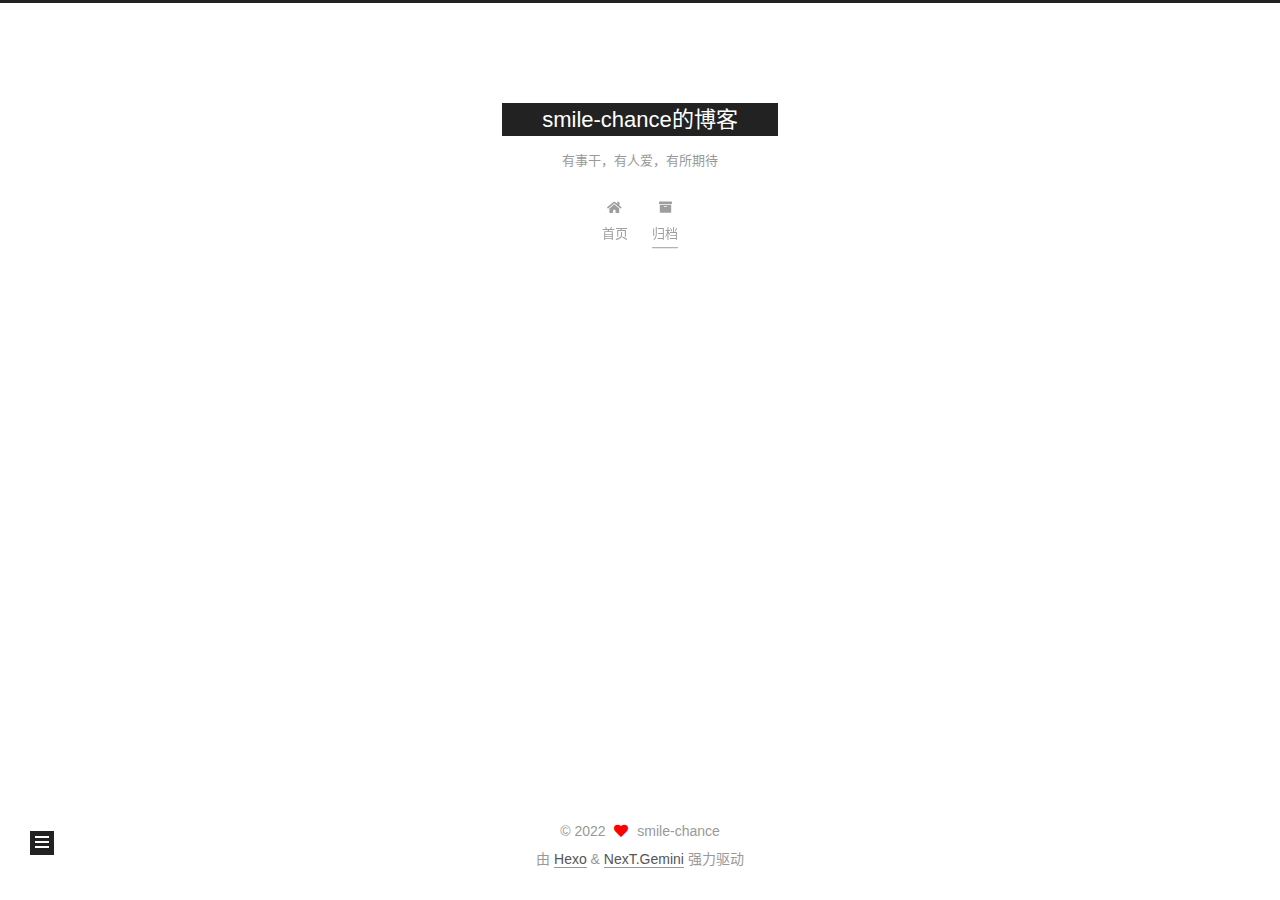
==== commit a590c4ca: "Site updated: 2022-07-09 22:11:19" ====
--- a/archives/index.html
+++ b/archives/index.html
@@ -1,5 +1,5 @@
 <!DOCTYPE html>
-<html lang="en">
+<html lang="zh-CN">
 <head>
   <meta charset="UTF-8">
 <meta name="viewport" content="width=device-width, initial-scale=1, maximum-scale=2">
@@ -17,15 +17,17 @@
 
 <script id="hexo-configurations">
     var NexT = window.NexT || {};
-    var CONFIG = {"hostname":"example.com","root":"/","scheme":"Muse","version":"7.8.0","exturl":false,"sidebar":{"position":"left","display":"post","padding":18,"offset":12,"onmobile":false},"copycode":{"enable":false,"show_result":false,"style":null},"back2top":{"enable":true,"sidebar":false,"scrollpercent":false},"bookmark":{"enable":false,"color":"#222","save":"auto"},"fancybox":false,"mediumzoom":false,"lazyload":false,"pangu":false,"comments":{"style":"tabs","active":null,"storage":true,"lazyload":false,"nav":null},"algolia":{"hits":{"per_page":10},"labels":{"input_placeholder":"Search for Posts","hits_empty":"We didn't find any results for the search: ${query}","hits_stats":"${hits} results found in ${time} ms"}},"localsearch":{"enable":false,"trigger":"auto","top_n_per_article":1,"unescape":false,"preload":false},"motion":{"enable":true,"async":false,"transition":{"post_block":"fadeIn","post_header":"slideDownIn","post_body":"slideDownIn","coll_header":"slideLeftIn","sidebar":"slideUpIn"}}};
+    var CONFIG = {"hostname":"example.com","root":"/","scheme":"Gemini","version":"7.8.0","exturl":false,"sidebar":{"position":"left","display":"post","padding":18,"offset":12,"onmobile":false},"copycode":{"enable":false,"show_result":false,"style":null},"back2top":{"enable":true,"sidebar":false,"scrollpercent":false},"bookmark":{"enable":false,"color":"#222","save":"auto"},"fancybox":false,"mediumzoom":false,"lazyload":false,"pangu":false,"comments":{"style":"tabs","active":null,"storage":true,"lazyload":false,"nav":null},"algolia":{"hits":{"per_page":10},"labels":{"input_placeholder":"Search for Posts","hits_empty":"We didn't find any results for the search: ${query}","hits_stats":"${hits} results found in ${time} ms"}},"localsearch":{"enable":false,"trigger":"auto","top_n_per_article":1,"unescape":false,"preload":false},"motion":{"enable":true,"async":false,"transition":{"post_block":"fadeIn","post_header":"slideDownIn","post_body":"slideDownIn","coll_header":"slideLeftIn","sidebar":"slideUpIn"}}};
   </script>
 
-  <meta property="og:type" content="website">
-<meta property="og:title" content="Hexo">
+  <meta name="description" content="To love xr more">
+<meta property="og:type" content="website">
+<meta property="og:title" content="smile-chance的博客">
 <meta property="og:url" content="http://example.com/archives/index.html">
-<meta property="og:site_name" content="Hexo">
-<meta property="og:locale" content="en_US">
-<meta property="article:author" content="John Doe">
+<meta property="og:site_name" content="smile-chance的博客">
+<meta property="og:description" content="To love xr more">
+<meta property="og:locale" content="zh_CN">
+<meta property="article:author" content="smile-chance">
 <meta name="twitter:card" content="summary">
 
 <link rel="canonical" href="http://example.com/archives/">
@@ -37,11 +39,11 @@
     sidebar: "",
     isHome : false,
     isPost : false,
-    lang   : 'en'
+    lang   : 'zh-CN'
   };
 </script>
 
-  <title>Archive | Hexo</title>
+  <title>归档 | smile-chance的博客</title>
   
 
 
@@ -81,7 +83,7 @@
     <header class="header" itemscope itemtype="http://schema.org/WPHeader">
       <div class="header-inner"><div class="site-brand-container">
   <div class="site-nav-toggle">
-    <div class="toggle" aria-label="Toggle navigation bar">
+    <div class="toggle" aria-label="切换导航栏">
       <span class="toggle-line toggle-line-first"></span>
       <span class="toggle-line toggle-line-middle"></span>
       <span class="toggle-line toggle-line-last"></span>
@@ -92,9 +94,10 @@
 
     <a href="/" class="brand" rel="start">
       <span class="logo-line-before"><i></i></span>
-      <h1 class="site-title">Hexo</h1>
+      <h1 class="site-title">smile-chance的博客</h1>
       <span class="logo-line-after"><i></i></span>
     </a>
+      <p class="site-subtitle" itemprop="description">有事干，有人爱，有所期待</p>
   </div>
 
   <div class="site-nav-right">
@@ -110,12 +113,12 @@
   <ul id="menu" class="main-menu menu">
         <li class="menu-item menu-item-home">
 
-    <a href="/" rel="section"><i class="fa fa-home fa-fw"></i>Home</a>
+    <a href="/" rel="section"><i class="fa fa-home fa-fw"></i>首页</a>
 
   </li>
         <li class="menu-item menu-item-archives">
 
-    <a href="/archives/" rel="section"><i class="fa fa-archive fa-fw"></i>Archives</a>
+    <a href="/archives/" rel="section"><i class="fa fa-archive fa-fw"></i>归档</a>
 
   </li>
   </ul>
@@ -148,7 +151,7 @@
   <div class="post-block">
     <div class="posts-collapse">
       <div class="collection-title">
-        <span class="collection-header">Um..! 3 posts in total. Keep on posting.</span>
+        <span class="collection-header">嗯..! 目前共计 3 篇日志。 继续努力。</span>
       </div>
 
       
@@ -161,7 +164,7 @@
 
       <div class="post-meta">
         <time itemprop="dateCreated"
-              datetime="2022-06-25T16:16:21+08:00"
+              datetime="2022-06-25T08:16:21Z"
               content="2022-06-25">
           06-25
         </time>
@@ -181,7 +184,7 @@
 
       <div class="post-meta">
         <time itemprop="dateCreated"
-              datetime="2022-06-25T16:13:11+08:00"
+              datetime="2022-06-25T08:13:11Z"
               content="2022-06-25">
           06-25
         </time>
@@ -201,7 +204,7 @@
 
       <div class="post-meta">
         <time itemprop="dateCreated"
-              datetime="2022-06-25T16:08:50+08:00"
+              datetime="2022-06-25T08:08:50Z"
               content="2022-06-25">
           06-25
         </time>
@@ -266,10 +269,10 @@
 
       <ul class="sidebar-nav motion-element">
         <li class="sidebar-nav-toc">
-          Table of Contents
+          文章目录
         </li>
         <li class="sidebar-nav-overview">
-          Overview
+          站点概览
         </li>
       </ul>
 
@@ -280,8 +283,8 @@
 
       <div class="site-overview-wrap sidebar-panel">
         <div class="site-author motion-element" itemprop="author" itemscope itemtype="http://schema.org/Person">
-  <p class="site-author-name" itemprop="name">John Doe</p>
-  <div class="site-description" itemprop="description"></div>
+  <p class="site-author-name" itemprop="name">smile-chance</p>
+  <div class="site-description" itemprop="description">To love xr more</div>
 </div>
 <div class="site-state-wrap motion-element">
   <nav class="site-state">
@@ -289,7 +292,7 @@
           <a href="/archives/">
         
           <span class="site-state-item-count">3</span>
-          <span class="site-state-item-name">posts</span>
+          <span class="site-state-item-name">日志</span>
         </a>
       </div>
   </nav>
@@ -320,9 +323,9 @@
   <span class="with-love">
     <i class="fa fa-heart"></i>
   </span>
-  <span class="author" itemprop="copyrightHolder">John Doe</span>
-</div>
-  <div class="powered-by">Powered by <a href="https://hexo.io/" class="theme-link" rel="noopener" target="_blank">Hexo</a> & <a href="https://muse.theme-next.org/" class="theme-link" rel="noopener" target="_blank">NexT.Muse</a>
+  <span class="author" itemprop="copyrightHolder">smile-chance</span>
+</div>
+  <div class="powered-by">由 <a href="https://hexo.io/" class="theme-link" rel="noopener" target="_blank">Hexo</a> & <a href="https://theme-next.org/" class="theme-link" rel="noopener" target="_blank">NexT.Gemini</a> 强力驱动
   </div>
 
         
@@ -348,7 +351,7 @@
 <script src="/js/motion.js"></script>
 
 
-<script src="/js/schemes/muse.js"></script>
+<script src="/js/schemes/pisces.js"></script>
 
 
 <script src="/js/next-boot.js"></script>
